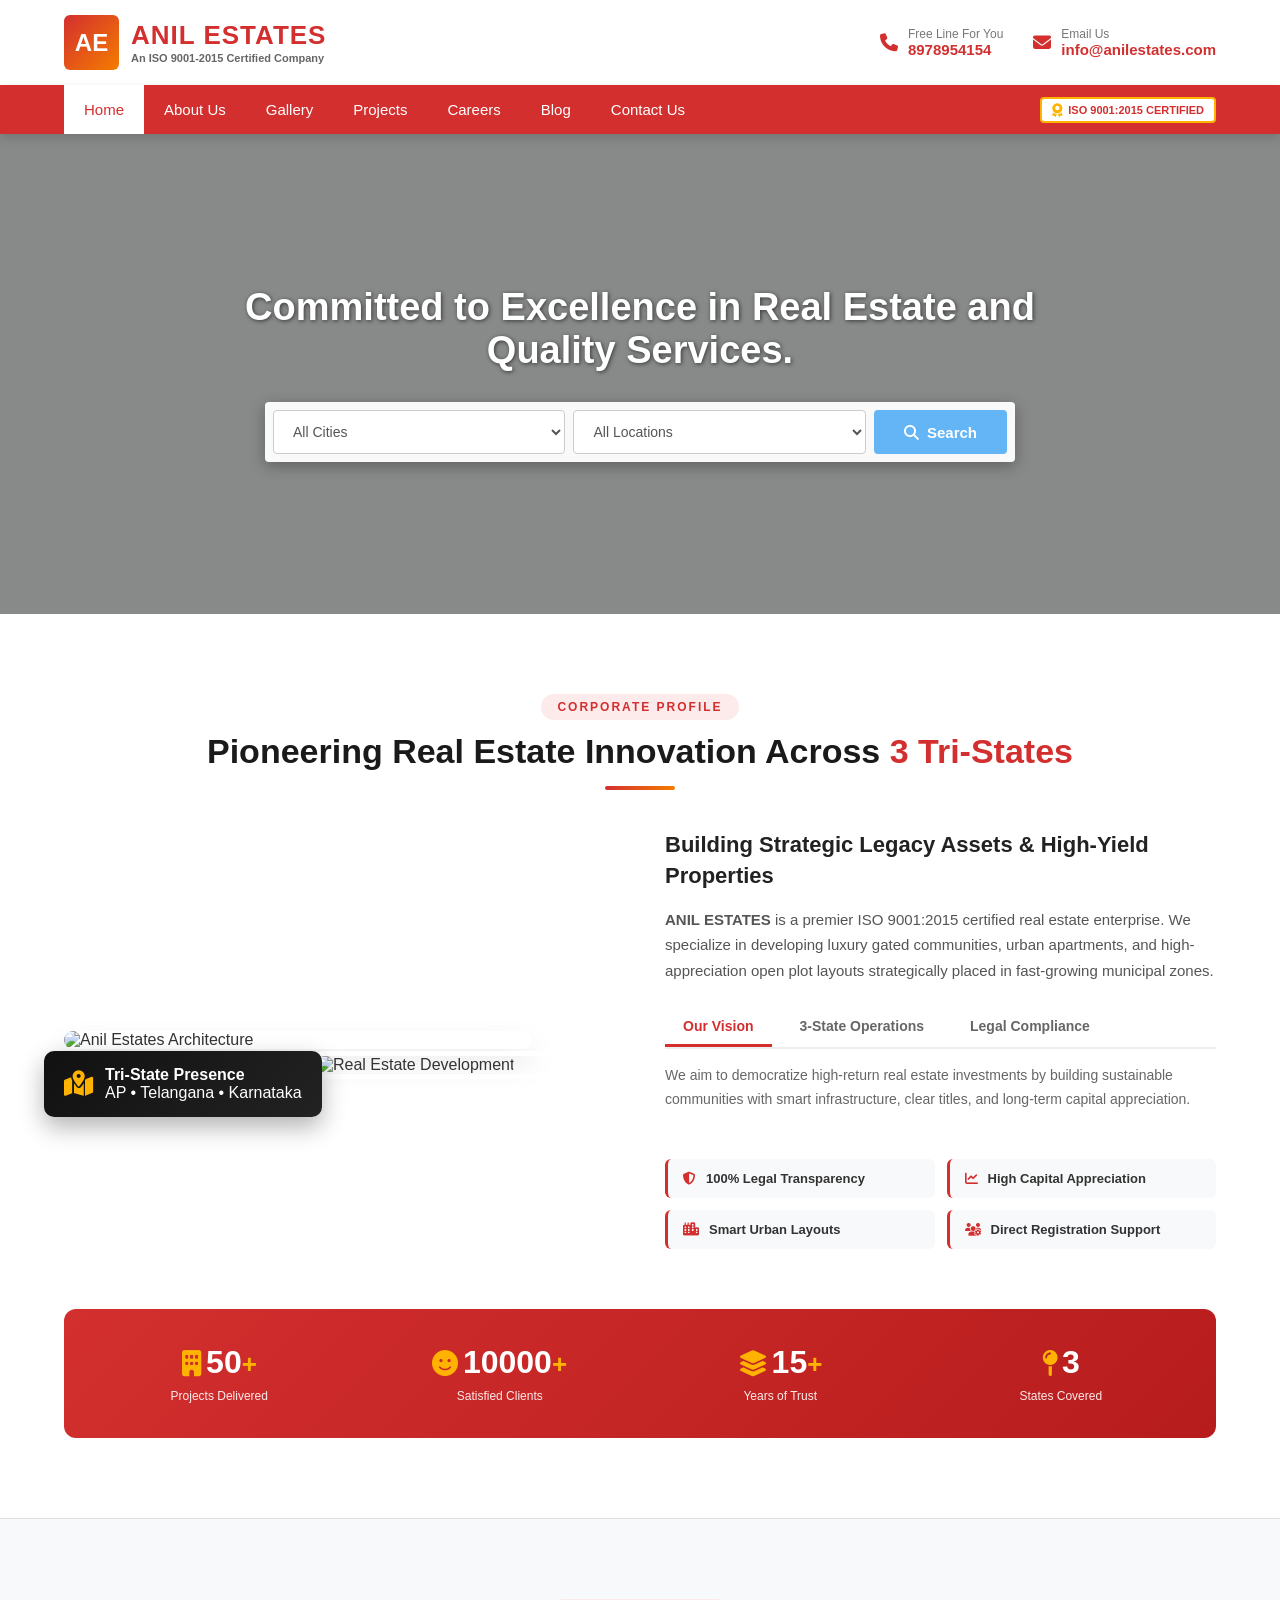
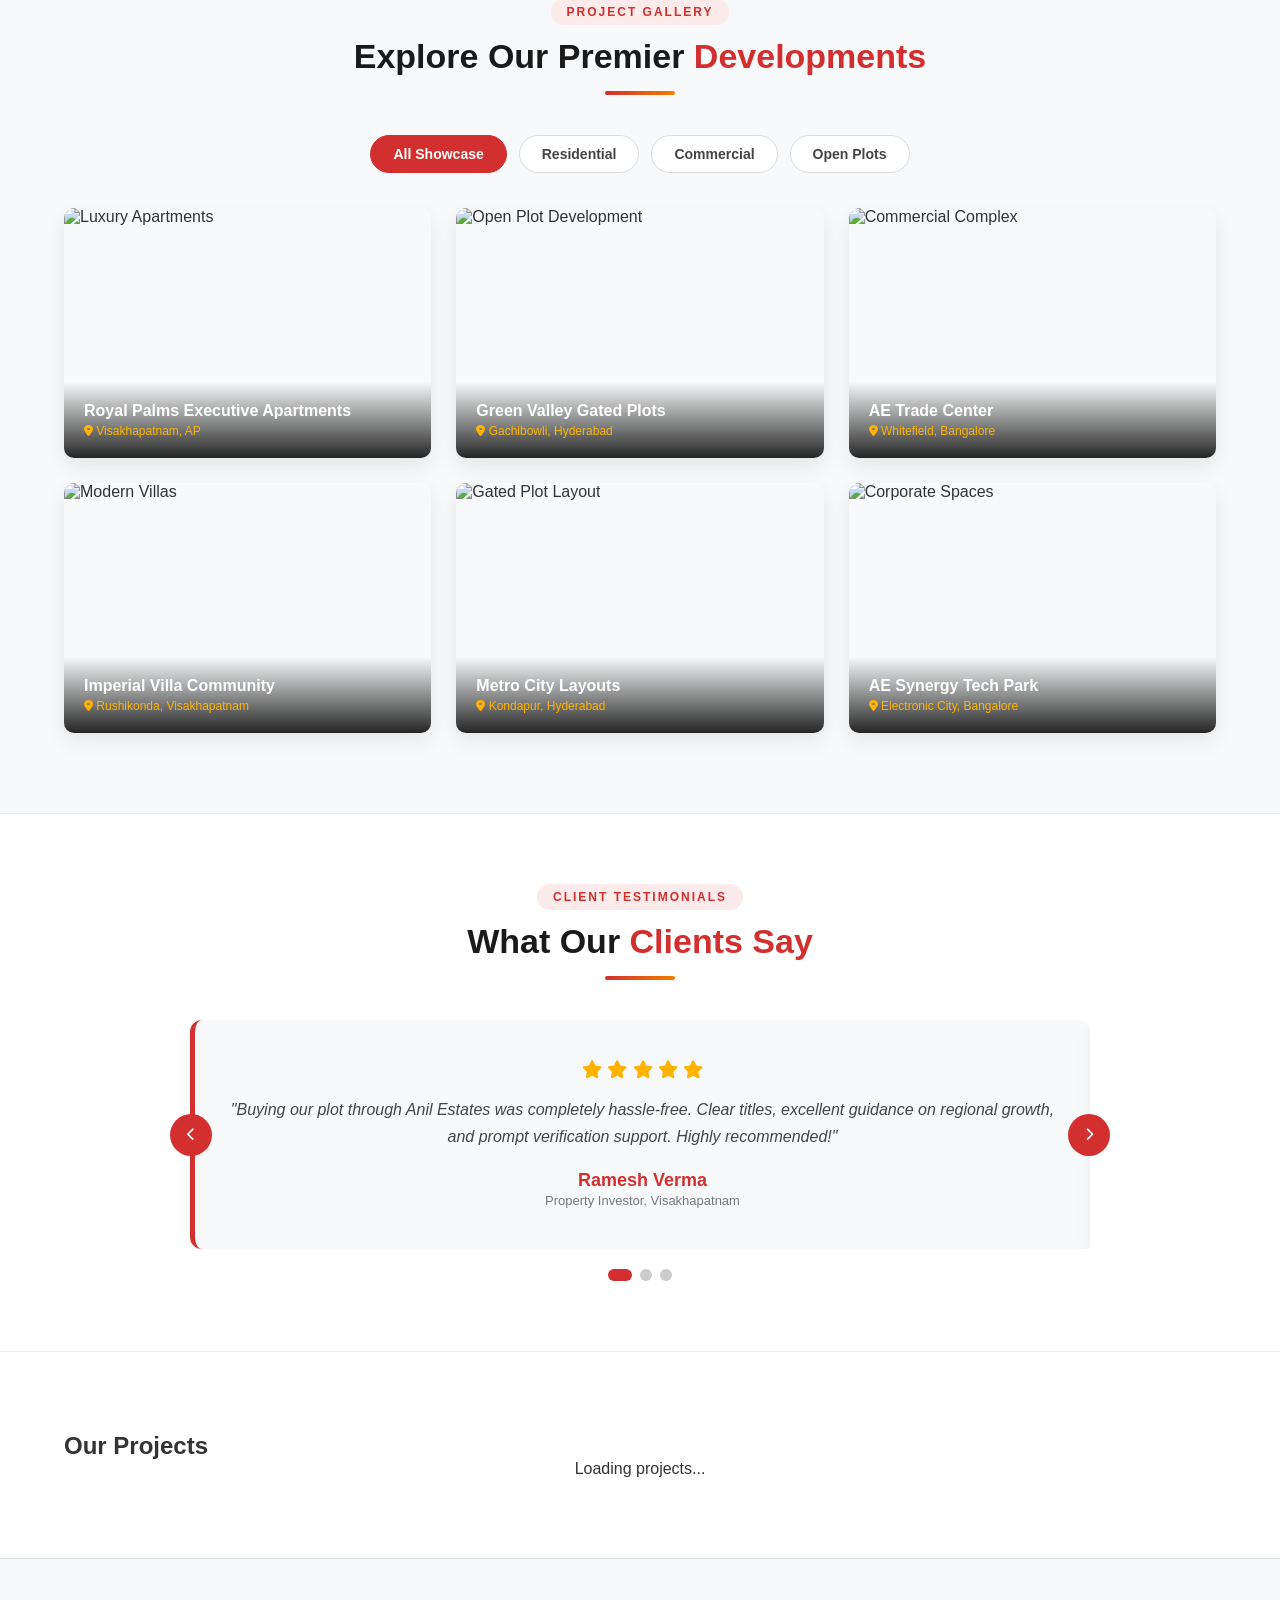
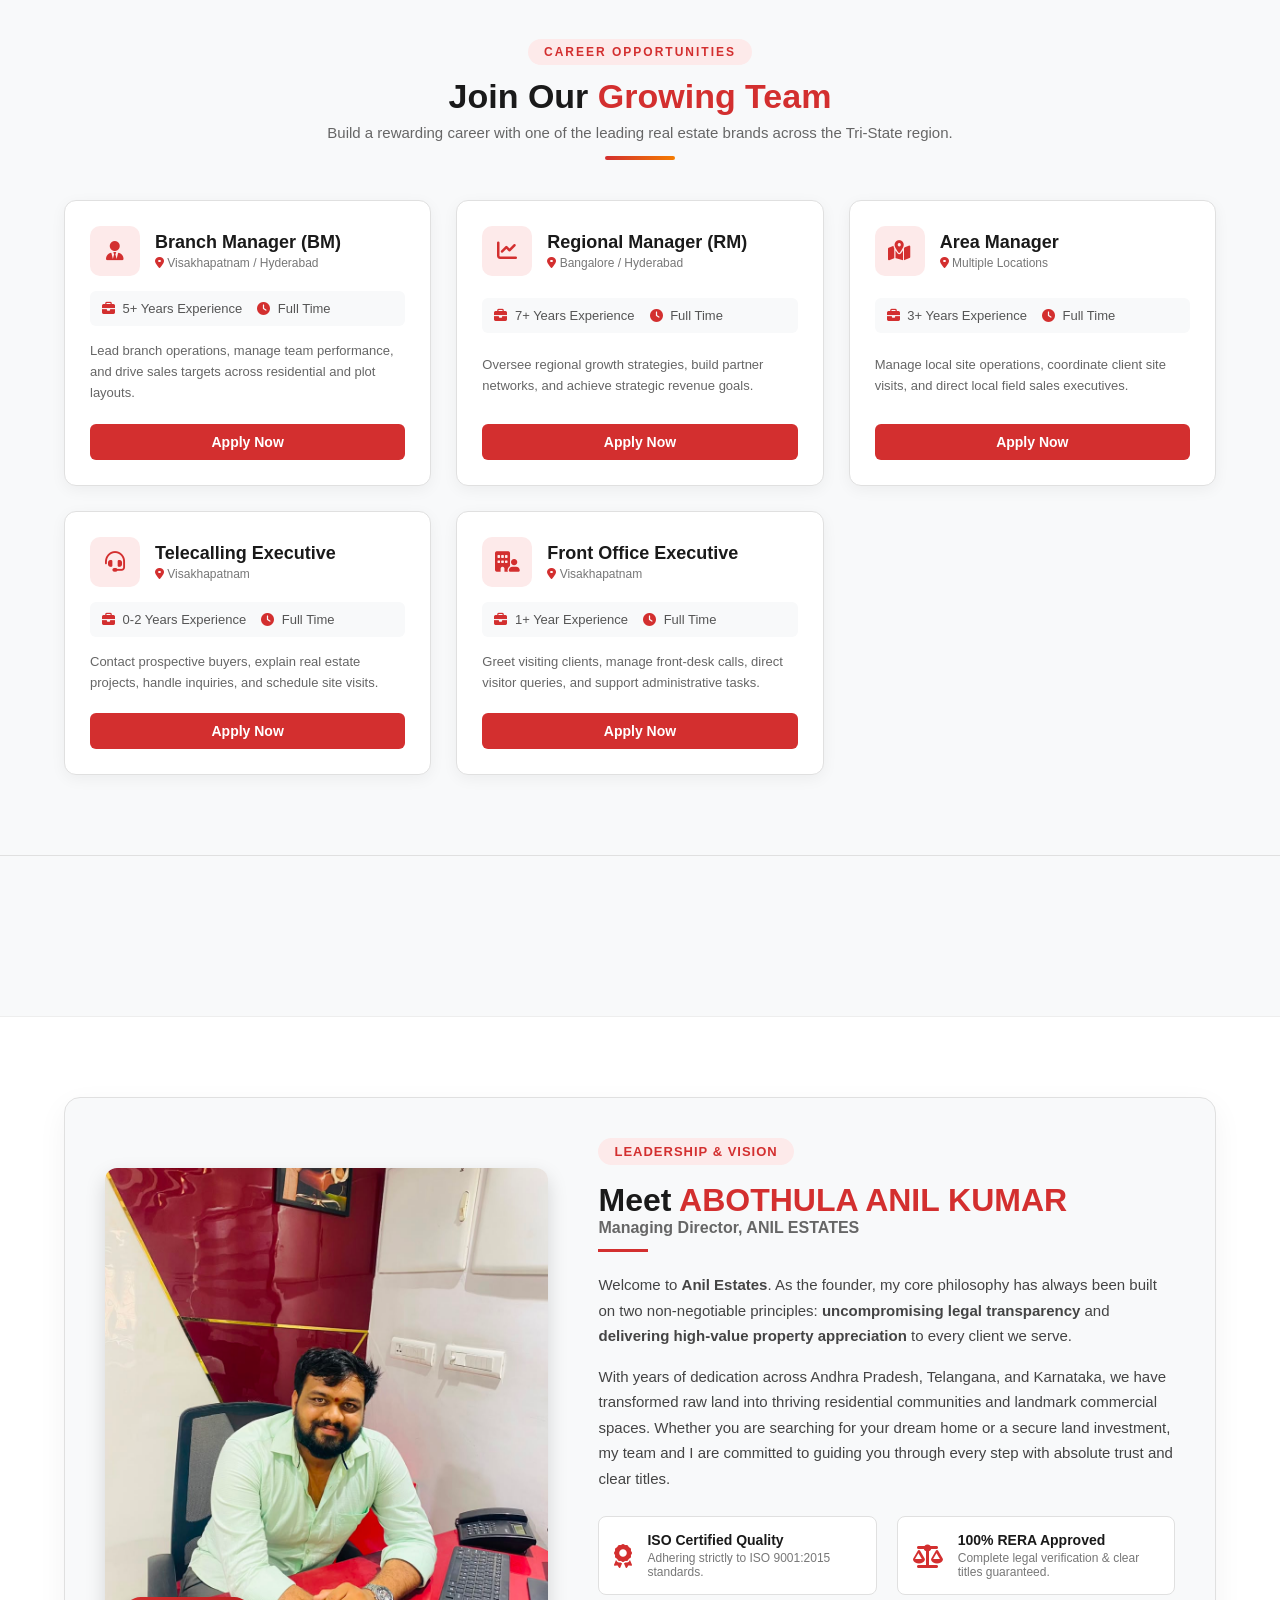
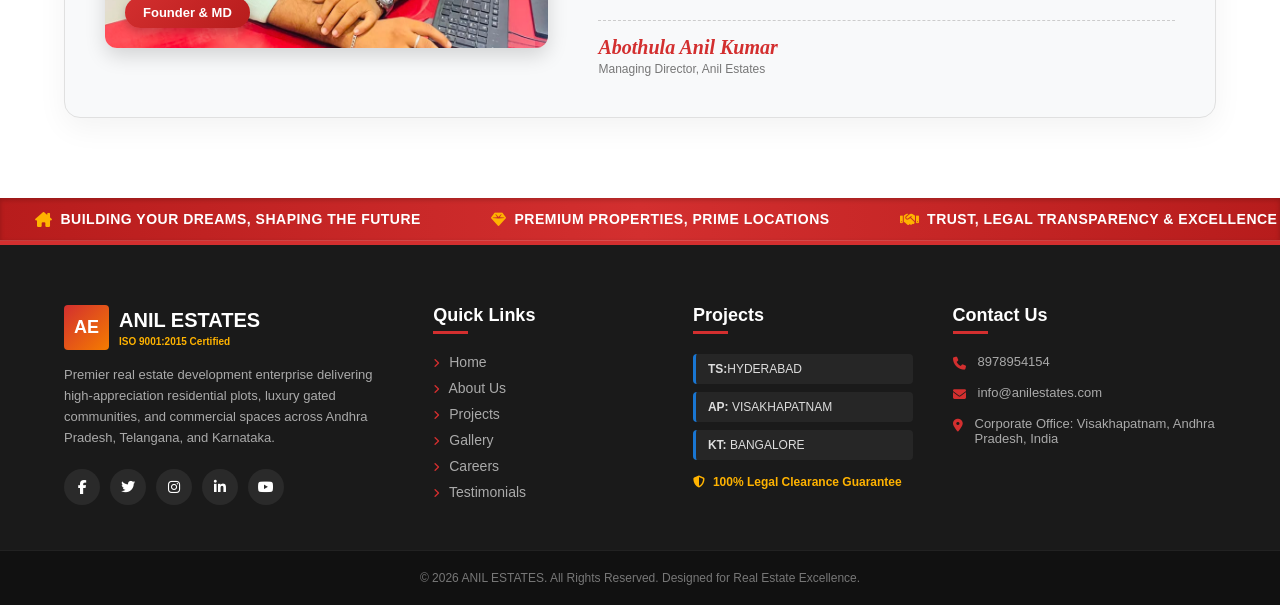
==== index.html @ 97c04266 "Update index.html" ====
<!DOCTYPE html>
<html lang="en">
<head>
    <meta charset="UTF-8">
    <meta name="viewport" content="width=device-width, initial-scale=1.0">
    <title>ANIL ESTATES - Real Estate Solutions</title>

    <!-- Font Awesome Icons -->
    <link rel="stylesheet" href="https://cdnjs.cloudflare.com/ajax/libs/font-awesome/6.4.0/css/all.min.css">
    <link rel="stylesheet" href="style.css">
</head>
<body>

    <!-- TOP HEADER -->
    <header class="top-header">
        <div class="logo-container">
            <div class="logo-icon">AE</div>
            <div class="logo-text">
                <h1>ANIL ESTATES</h1>
                <p>An ISO 9001-2015 Certified Company</p>
            </div>
        </div>

        <div class="header-info">
            <div class="info-item">
                <i class="fa-solid fa-phone"></i>
                <div class="info-text">
                    <span>Free Line For You</span>
                    <strong>8978954154</strong>
                </div>
            </div>

            <div class="info-item">
                <i class="fa-solid fa-envelope"></i>
                <div class="info-text">
                    <span>Email Us</span>
                    <strong>info@anilestates.com</strong>
                </div>
            </div>

            
        </div>
    </header>

    <!-- NAVIGATION BAR WITH SECTION TAGS -->
    <nav class="navbar">
        <ul class="nav-links">
            <li class="active"><a href="#home">Home</a></li>
            <li><a href="#about">About Us</a></li>
            <li><a href="#gallery">Gallery</a></li>
            <li><a href="#projects">Projects</a></li>
            <li><a href="#careers">Careers</a></li>
            <li><a href="#blog">Blog</a></li>
            <li><a href="#contact">Contact Us</a></li>
        </ul>

        <div class="iso-badge">
            <i class="fa-solid fa-award"></i>
            <span>ISO 9001:2015 CERTIFIED</span>
        </div>
    </nav>

    <!-- HERO SECTION -->
    <section class="hero-section" id="home">
        <h2 class="hero-title">Committed to Excellence in Real Estate and Quality Services.</h2>

        <form class="search-container" id="searchForm">
            <select class="search-select" id="citySelect">
                <option value="">All Cities</option>
                <option value="Visakhapatnam">Visakhapatnam</option>
                <option value="Hyderabad">Hyderabad</option>
                <option value="Bangalore">Bangalore</option>
            </select>

            <select class="search-select" id="locationSelect">
                <option value="">All Locations</option>
            </select>

            <button type="submit" class="search-btn">
                <i class="fa-solid fa-magnifying-glass"></i> Search
            </button>
        </form>
    </section>

    <!-- ABOUT US SECTION -->
    <section class="about-section" id="about">
        <div class="about-wrapper">
            
            <div class="about-header">
                <span class="badge-title">CORPORATE PROFILE</span>
                <h2>Pioneering Real Estate Innovation Across <span>3 Tri-States</span></h2>
                <div class="header-line"></div>
            </div>

            <div class="about-grid">
                <div class="about-visuals">
                    <div class="image-box main-img">
                        <img src="https://images.unsplash.com/photo-1560518883-ce09059eeffa?q=80&w=800" alt="Anil Estates Architecture">
                    </div>
                    <div class="secondary-img">
                        <img src="https://images.unsplash.com/photo-1582407947304-fd86f028f716?q=80&w=600" alt="Real Estate Development">
                    </div>
                    <div class="states-floating-card">
                        <i class="fa-solid fa-map-location-dot"></i>
                        <div>
                            <h4>Tri-State Presence</h4>
                            <p>AP • Telangana • Karnataka</p>
                        </div>
                    </div>
                </div>

                <div class="about-info">
                    <h3>Building Strategic Legacy Assets & High-Yield Properties</h3>
                    <p class="lead-text">
                        <strong>ANIL ESTATES</strong> is a premier ISO 9001:2015 certified real estate enterprise. We specialize in developing luxury gated communities, urban apartments, and high-appreciation open plot layouts strategically placed in fast-growing municipal zones.
                    </p>

                    <div class="tab-buttons">
                        <button class="tab-btn active" data-tab="mission">Our Vision</button>
                        <button class="tab-btn" data-tab="presence">3-State Operations</button>
                        <button class="tab-btn" data-tab="guarantee">Legal Compliance</button>
                    </div>

                    <div class="tab-content active" id="mission">
                        <p>We aim to democratize high-return real estate investments by building sustainable communities with smart infrastructure, clear titles, and long-term capital appreciation.</p>
                    </div>

                    <div class="tab-content" id="presence">
                        <p>Our footprint spans prime economic corridors across <strong>Andhra Pradesh</strong> (Visakhapatnam), <strong>Telangana</strong> (Hyderabad), and <strong>Karnataka</strong> (Bangalore), giving investors access to prime regional growth centers.</p>
                    </div>

                    <div class="tab-content" id="guarantee">
                        <p>Every layout and venture is fully backed by corresponding state authorities (AP RERA, TS RERA, and KT RERA), ensuring 100% legal clearance, bank loan approvals, and seamless property handovers.</p>
                    </div>

                    <div class="highlights-grid">
                        <div class="highlight-item"><i class="fa-solid fa-shield-halved"></i> 100% Legal Transparency</div>
                        <div class="highlight-item"><i class="fa-solid fa-chart-line"></i> High Capital Appreciation</div>
                        <div class="highlight-item"><i class="fa-solid fa-city"></i> Smart Urban Layouts</div>
                        <div class="highlight-item"><i class="fa-solid fa-users-gear"></i> Direct Registration Support</div>
                    </div>
                </div>
            </div>

            <!-- Stats Counter Bar -->
            <div class="stats-bar">
                <div class="stat-box">
                    <i class="fa-solid fa-building"></i>
                    <h3 class="counter" data-target="50">0</h3><span>+</span>
                    <p>Projects Delivered</p>
                </div>
                <div class="stat-box">
                    <i class="fa-solid fa-face-smile"></i>
                    <h3 class="counter" data-target="10000">0</h3><span>+</span>
                    <p>Satisfied Clients</p>
                </div>
                <div class="stat-box">
                    <i class="fa-solid fa-layer-group"></i>
                    <h3 class="counter" data-target="15">0</h3><span>+</span>
                    <p>Years of Trust</p>
                </div>
                <div class="stat-box">
                    <i class="fa-solid fa-map-pin"></i>
                    <h3>3</h3>
                    <p>States Covered</p>
                </div>
            </div>

        </div>
    </section>

    <!-- GALLERY SECTION -->
    <section class="gallery-section" id="gallery">
        <div class="gallery-container">
            
            <div class="about-header">
                <span class="badge-title">PROJECT GALLERY</span>
                <h2>Explore Our Premier <span>Developments</span></h2>
                <div class="header-line"></div>
            </div>

            <!-- Category Filter Buttons -->
            <div class="gallery-filters">
                <button class="filter-btn active" data-filter="all">All Showcase</button>
                <button class="filter-btn" data-filter="residential">Residential</button>
                <button class="filter-btn" data-filter="commercial">Commercial</button>
                <button class="filter-btn" data-filter="plots">Open Plots</button>
            </div>

            <!-- Gallery Grid -->
            <div class="gallery-grid">
                
                <div class="gallery-item residential">
                    <img src="https://images.unsplash.com/photo-1545324418-cc1a3fa10c00?q=80&w=600" alt="Luxury Apartments">
                    <div class="gallery-overlay">
                        <h4>Royal Palms Executive Apartments</h4>
                        <p><i class="fa-solid fa-location-dot"></i> Visakhapatnam, AP</p>
                    </div>
                </div>

                <div class="gallery-item plots">
                    <img src="https://images.unsplash.com/photo-1500382017468-9049fed747ef?q=80&w=600" alt="Open Plot Development">
                    <div class="gallery-overlay">
                        <h4>Green Valley Gated Plots</h4>
                        <p><i class="fa-solid fa-location-dot"></i> Gachibowli, Hyderabad</p>
                    </div>
                </div>

                <div class="gallery-item commercial">
                    <img src="https://images.unsplash.com/photo-1486406146926-c627a92ad1ab?q=80&w=600" alt="Commercial Complex">
                    <div class="gallery-overlay">
                        <h4>AE Trade Center</h4>
                        <p><i class="fa-solid fa-location-dot"></i> Whitefield, Bangalore</p>
                    </div>
                </div>

                <div class="gallery-item residential">
                    <img src="https://images.unsplash.com/photo-1600585154340-be6161a56a0c?q=80&w=600" alt="Modern Villas">
                    <div class="gallery-overlay">
                        <h4>Imperial Villa Community</h4>
                        <p><i class="fa-solid fa-location-dot"></i> Rushikonda, Visakhapatnam</p>
                    </div>
                </div>

                <div class="gallery-item plots">
                    <img src="https://images.unsplash.com/photo-1628624747186-a941c476b7ef?q=80&w=600" alt="Gated Plot Layout">
                    <div class="gallery-overlay">
                        <h4>Metro City Layouts</h4>
                        <p><i class="fa-solid fa-location-dot"></i> Kondapur, Hyderabad</p>
                    </div>
                </div>

                <div class="gallery-item commercial">
                    <img src="https://images.unsplash.com/photo-1497366216548-37526070297c?q=80&w=600" alt="Corporate Spaces">
                    <div class="gallery-overlay">
                        <h4>AE Synergy Tech Park</h4>
                        <p><i class="fa-solid fa-location-dot"></i> Electronic City, Bangalore</p>
                    </div>
                </div>

            </div>
        </div>
    </section>
    <!-- CUSTOMER REVIEWS SLIDER SECTION -->
<section class="reviews-section" id="reviews">
    <div class="reviews-container">
        
        <div class="about-header">
            <span class="badge-title">CLIENT TESTIMONIALS</span>
            <h2>What Our <span>Clients Say</span></h2>
            <div class="header-line"></div>
        </div>

        <div class="reviews-carousel">
            <button class="carousel-btn prev-btn" id="prevBtn">
                <i class="fa-solid fa-chevron-left"></i>
            </button>

            <div class="reviews-track-container">
                <ul class="reviews-track">
                    
                    <!-- Review 1 -->
                    <li class="review-card active">
                        <div class="stars">
                            <i class="fa-solid fa-star"></i>
                            <i class="fa-solid fa-star"></i>
                            <i class="fa-solid fa-star"></i>
                            <i class="fa-solid fa-star"></i>
                            <i class="fa-solid fa-star"></i>
                        </div>
                        <p class="review-text">"Buying our plot through Anil Estates was completely hassle-free. Clear titles, excellent guidance on regional growth, and prompt verification support. Highly recommended!"</p>
                        <div class="client-info">
                            <h4>Ramesh Verma</h4>
                            <span>Property Investor, Visakhapatnam</span>
                        </div>
                    </li>

                    <!-- Review 2 -->
                    <li class="review-card">
                        <div class="stars">
                            <i class="fa-solid fa-star"></i>
                            <i class="fa-solid fa-star"></i>
                            <i class="fa-solid fa-star"></i>
                            <i class="fa-solid fa-star"></i>
                            <i class="fa-solid fa-star"></i>
                        </div>
                        <p class="review-text">"Top-class service and complete legal transparency. They helped us navigate all RERA documentation smoothly without any hidden terms."</p>
                        <div class="client-info">
                            <h4>Priya Reddy</h4>
                            <span>Homeowner, Hyderabad</span>
                        </div>
                    </li>

                    <!-- Review 3 -->
                    <li class="review-card">
                        <div class="stars">
                            <i class="fa-solid fa-star"></i>
                            <i class="fa-solid fa-star"></i>
                            <i class="fa-solid fa-star"></i>
                            <i class="fa-solid fa-star"></i>
                            <i class="fa-solid fa-star-half-stroke"></i>
                        </div>
                        <p class="review-text">"Very professional real estate team in Bangalore. Outstanding communication and end-to-end assistance throughout the registration process."</p>
                        <div class="client-info">
                            <h4>Suresh Kumar</h4>
                            <span>Commercial Buyer, Bangalore</span>
                        </div>
                    </li>

                </ul>
            </div>

            <button class="carousel-btn next-btn" id="nextBtn">
                <i class="fa-solid fa-chevron-right"></i>
            </button>
        </div>

        <!-- Carousel Dots -->
        <div class="carousel-dots">
            <span class="dot active" data-index="0"></span>
            <span class="dot" data-index="1"></span>
            <span class="dot" data-index="2"></span>
        </div>

    </div>
</section>
<!-- PROJECTS SECTION -->
<section id="projects" class="projects-section">
  <div class="section-title">
    <h2>Our Projects</h2>
  </div>

  <!-- Container where properties load from Google Sheet -->
  <div id="projects-container" class="projects-container">
    <p style="text-align: center; width: 100%;">Loading projects...</p>
  </div>
</section>
<!-- CAREERS SECTION -->
<section class="careers-section" id="careers">
    <div class="careers-container">
        
        <div class="about-header">
            <span class="badge-title">CAREER OPPORTUNITIES</span>
            <h2>Join Our <span>Growing Team</span></h2>
            <p class="section-subtitle">Build a rewarding career with one of the leading real estate brands across the Tri-State region.</p>
            <div class="header-line"></div>
        </div>

        <!-- Job Vacancies Grid -->
        <div class="careers-grid">

            <!-- 1. Branch Manager (BM) -->
            <div class="job-card">
                <div class="job-header">
                    <div class="job-icon"><i class="fa-solid fa-user-tie"></i></div>
                    <div>
                        <h3 class="job-title">Branch Manager (BM)</h3>
                        <span class="job-location"><i class="fa-solid fa-location-dot"></i> Visakhapatnam / Hyderabad</span>
                    </div>
                </div>
                <div class="job-details">
                    <p><i class="fa-solid fa-briefcase"></i> 5+ Years Experience</p>
                    <p><i class="fa-solid fa-clock"></i> Full Time</p>
                </div>
                <p class="job-desc">Lead branch operations, manage team performance, and drive sales targets across residential and plot layouts.</p>
                <button class="apply-btn" onclick="openApplyModal('Branch Manager (BM)')">Apply Now</button>
            </div>

            <!-- 2. Regional Manager (RM) -->
            <div class="job-card">
                <div class="job-header">
                    <div class="job-icon"><i class="fa-solid fa-chart-line"></i></div>
                    <div>
                        <h3 class="job-title">Regional Manager (RM)</h3>
                        <span class="job-location"><i class="fa-solid fa-location-dot"></i> Bangalore / Hyderabad</span>
                    </div>
                </div>
                <div class="job-details">
                    <p><i class="fa-solid fa-briefcase"></i> 7+ Years Experience</p>
                    <p><i class="fa-solid fa-clock"></i> Full Time</p>
                </div>
                <p class="job-desc">Oversee regional growth strategies, build partner networks, and achieve strategic revenue goals.</p>
                <button class="apply-btn" onclick="openApplyModal('Regional Manager (RM)')">Apply Now</button>
            </div>

            <!-- 3. Area Manager -->
            <div class="job-card">
                <div class="job-header">
                    <div class="job-icon"><i class="fa-solid fa-map-location-dot"></i></div>
                    <div>
                        <h3 class="job-title">Area Manager</h3>
                        <span class="job-location"><i class="fa-solid fa-location-dot"></i> Multiple Locations</span>
                    </div>
                </div>
                <div class="job-details">
                    <p><i class="fa-solid fa-briefcase"></i> 3+ Years Experience</p>
                    <p><i class="fa-solid fa-clock"></i> Full Time</p>
                </div>
                <p class="job-desc">Manage local site operations, coordinate client site visits, and direct local field sales executives.</p>
                <button class="apply-btn" onclick="openApplyModal('Area Manager')">Apply Now</button>
            </div>

            <!-- 4. Telecalling Executive -->
            <div class="job-card">
                <div class="job-header">
                    <div class="job-icon"><i class="fa-solid fa-headset"></i></div>
                    <div>
                        <h3 class="job-title">Telecalling Executive</h3>
                        <span class="job-location"><i class="fa-solid fa-location-dot"></i> Visakhapatnam</span>
                    </div>
                </div>
                <div class="job-details">
                    <p><i class="fa-solid fa-briefcase"></i> 0-2 Years Experience</p>
                    <p><i class="fa-solid fa-clock"></i> Full Time</p>
                </div>
                <p class="job-desc">Contact prospective buyers, explain real estate projects, handle inquiries, and schedule site visits.</p>
                <button class="apply-btn" onclick="openApplyModal('Telecalling Executive')">Apply Now</button>
            </div>

            <!-- 5. Front Office Executive -->
            <div class="job-card">
                <div class="job-header">
                    <div class="job-icon"><i class="fa-solid fa-building-user"></i></div>
                    <div>
                        <h3 class="job-title">Front Office Executive</h3>
                        <span class="job-location"><i class="fa-solid fa-location-dot"></i> Visakhapatnam</span>
                    </div>
                </div>
                <div class="job-details">
                    <p><i class="fa-solid fa-briefcase"></i> 1+ Year Experience</p>
                    <p><i class="fa-solid fa-clock"></i> Full Time</p>
                </div>
                <p class="job-desc">Greet visiting clients, manage front-desk calls, direct visitor queries, and support administrative tasks.</p>
                <button class="apply-btn" onclick="openApplyModal('Front Office Executive')">Apply Now</button>
            </div>

        </div>
    </div>
</section>
<!-- CAREERS SECTION -->
<section class="careers-section" id="careers">
  <!-- ... existing careers content ... -->
</section>

<!-- APPLICATION MODAL FORM -->
<div class="modal-overlay" id="applyModal">
    <div class="modal-card career-modal">
        <button class="close-modal-btn" onclick="closeApplyModal()">&times;</button>
        <h3>Job Application</h3>
        <p class="apply-role-text">Applying for: <strong id="selectedRoleName" class="role-highlight">---</strong></p>

        <form class="application-form" id="careerForm">
            <div class="form-group">
                <input type="text" placeholder="Full Name *" required>
            </div>
            <div class="form-group">
                <input type="email" placeholder="Email Address *" required>
            </div>
            <div class="form-group">
                <input type="tel" placeholder="Phone Number *" required>
            </div>
            <div class="form-group">
                <input type="text" placeholder="Years of Experience *" required>
            </div>
            <div class="form-group">
                <label class="file-label">Resume / CV Link or Note:</label>
                <input type="text" placeholder="Link to Resume or brief message">
            </div>
            <button type="submit" class="submit-app-btn">Submit Application</button>
        </form>
    </div>
</div>
<!-- FOUNDER BLOG / ABOUT ME SECTION -->
<section class="founder-blog-section" id="founder-blog">
    <div class="founder-container">
        
        <div class="founder-card">
            <div class="founder-image-wrapper">
                <img src="anil-kumar.jpeg" alt="ABOTHULA ANIL KUMAR - Founder & Managing Director">
                <div class="founder-badge">
                    <span>Founder & MD</span>
                </div>
            </div>

            <div class="founder-content">
                <span class="badge-title">LEADERSHIP & VISION</span>
                <h2>Meet <span>ABOTHULA ANIL KUMAR</span></h2>
                <h4 class="founder-subtitle">Managing Director, ANIL ESTATES</h4>
                <div class="header-line-left"></div>

                <p class="founder-text">
                    Welcome to <strong>Anil Estates</strong>. As the founder, my core philosophy has always been built on two non-negotiable principles: <strong>uncompromising legal transparency</strong> and <strong>delivering high-value property appreciation</strong> to every client we serve.
                </p>

                <p class="founder-text">
                    With years of dedication across Andhra Pradesh, Telangana, and Karnataka, we have transformed raw land into thriving residential communities and landmark commercial spaces. Whether you are searching for your dream home or a secure land investment, my team and I are committed to guiding you through every step with absolute trust and clear titles.
                </p>

                <!-- Core Leadership Highlights -->
                <div class="founder-highlights">
                    <div class="highlight-box">
                        <i class="fa-solid fa-award"></i>
                        <div>
                            <h5>ISO Certified Quality</h5>
                            <p>Adhering strictly to ISO 9001:2015 standards.</p>
                        </div>
                    </div>
                    <div class="highlight-box">
                        <i class="fa-solid fa-scale-balanced"></i>
                        <div>
                            <h5>100% RERA Approved</h5>
                            <p>Complete legal verification & clear titles guaranteed.</p>
                        </div>
                    </div>
                </div>

                <div class="signature-block">
                    <div class="signature-text">
                        <h3>Abothula Anil Kumar</h3>
                        <span>Managing Director, Anil Estates</span>
                    </div>
                </div>
            </div>
        </div>

    </div>
</section>
    <script src="script.js"></script>
<!-- FOOTER SECTION -->
 <!-- FOOTER SLOGAN SCROLLER -->
<div class="footer-slogan-ticker">
    <div class="ticker-track">
        <!-- Sequence 1 -->
        <div class="ticker-item"><i class="fa-solid fa-house-chimney"></i> Building Your Dreams, Shaping the Future</div>
        <div class="ticker-item"><i class="fa-solid fa-gem"></i> Premium Properties, Prime Locations</div>
        <div class="ticker-item"><i class="fa-solid fa-handshake"></i> Trust, Legal Transparency & Excellence</div>
        <div class="ticker-item"><i class="fa-solid fa-key"></i> Unlocking High Appreciation Investments</div>
        <div class="ticker-item"><i class="fa-solid fa-city"></i> ISO 9001:2015 Certified Real Estate Excellence</div>

        <!-- Sequence 2 (Duplicate for Seamless Endless Loop) -->
        <div class="ticker-item"><i class="fa-solid fa-house-chimney"></i> Building Your Dreams, Shaping the Future</div>
        <div class="ticker-item"><i class="fa-solid fa-gem"></i> Premium Properties, Prime Locations</div>
        <div class="ticker-item"><i class="fa-solid fa-handshake"></i> Trust, Legal Transparency & Excellence</div>
        <div class="ticker-item"><i class="fa-solid fa-key"></i> Unlocking High Appreciation Investments</div>
        <div class="ticker-item"><i class="fa-solid fa-city"></i> ISO 9001:2015 Certified Real Estate Excellence</div>
    </div>
</div>
<footer class="main-footer" id="contact">
    <div class="footer-top">
        <div class="footer-container">
            
            <!-- Column 1: Company Profile -->
            <div class="footer-col">
                <div class="footer-logo">
                    <div class="logo-icon">AE</div>
                    <div class="logo-text">
                        <h3>ANIL ESTATES</h3>
                        <p>ISO 9001:2015 Certified</p>
                    </div>
                </div>
                <p class="footer-about">
                    Premier real estate development enterprise delivering high-appreciation residential plots, luxury gated communities, and commercial spaces across Andhra Pradesh, Telangana, and Karnataka.
                </p>
                <div class="footer-socials">
                    <a href="#"><i class="fa-brands fa-facebook-f"></i></a>
                    <a href="#"><i class="fa-brands fa-twitter"></i></a>
                    <a href="#"><i class="fa-brands fa-instagram"></i></a>
                    <a href="#"><i class="fa-brands fa-linkedin-in"></i></a>
                    <a href="#"><i class="fa-brands fa-youtube"></i></a>
                </div>
            </div>

            <!-- Column 2: Quick Links -->
            <div class="footer-col">
                <h4 class="footer-heading">Quick Links</h4>
                <ul class="footer-links">
                    <li><a href="#home"><i class="fa-solid fa-angle-right"></i> Home</a></li>
                    <li><a href="#about"><i class="fa-solid fa-angle-right"></i> About Us</a></li>
                    <li><a href="#projects"><i class="fa-solid fa-angle-right"></i> Projects</a></li>
                    <li><a href="#gallery"><i class="fa-solid fa-angle-right"></i> Gallery</a></li>
                    <li><a href="javascript:void(0)" id="careersLink"><i class="fa-solid fa-angle-right"></i> Careers</a></li>
                    <li><a href="#reviews"><i class="fa-solid fa-angle-right"></i> Testimonials</a></li>
                </ul>
            </div>

            <!-- Column 3: RERA Registrations -->
            <div class="footer-col">
                <h4 class="footer-heading">Projects</h4>
                <ul class="rera-list">
                    <li><strong>TS:</strong>HYDERABAD</li>
                    <li><strong>AP:</strong> VISAKHAPATNAM</li>
                    <li><strong>KT:</strong> BANGALORE</li>
                </ul>
                <div class="iso-footer-badge">
                    <i class="fa-solid fa-shield-halved"></i>
                    <span>100% Legal Clearance Guarantee</span>
                </div>
            </div>

            <!-- Column 4: Contact Details -->
            <div class="footer-col">
                <h4 class="footer-heading">Contact Us</h4>
                <div class="contact-item">
                    <i class="fa-solid fa-phone"></i>
                    <span>8978954154</span>
                </div>
                <div class="contact-item">
                    <i class="fa-solid fa-envelope"></i>
                    <span>info@anilestates.com</span>
                </div>
                <div class="contact-item">
                    <i class="fa-solid fa-location-dot"></i>
                    <span>Corporate Office: Visakhapatnam, Andhra Pradesh, India</span>
                </div>
            </div>

        </div>
    </div>

    <!-- Footer Bottom Bar -->
    <div class="footer-bottom">
        <p>&copy; 2026 ANIL ESTATES. All Rights Reserved. Designed for Real Estate Excellence.</p>
    </div>
</footer>

<!-- CAREERS MODAL POPUP -->
<div class="modal-overlay" id="careersModal">
    <div class="modal-card">
        <button class="close-modal-btn" id="closeCareersModal">&times;</button>
        <div class="modal-icon">
            <i class="fa-solid fa-briefcase"></i>
        </div>
        <h3>Careers at ANIL ESTATES</h3>
        <p class="status-msg">Currently, there are <strong>no job vacancies available</strong>.</p>
        <p class="sub-msg">Thank you for your interest in joining our team! You can send your updated resume to <strong class="highlight-email">careers@anilestates.com</strong> for future opportunities.</p>
        <button class="modal-btn" id="modalOkBtn">Got it</button>
    </div>
</div>
<!-- AUTOMATIC LEAD CAPTURE POPUP -->
<div class="lead-modal-overlay" id="leadModal">
    <div class="lead-modal-card">
        <button class="close-lead-btn" id="closeLeadModal">&times;</button>
        
        <div class="lead-modal-header">
            <div class="lead-icon"><i class="fa-solid fa-house-user"></i></div>
            <h3>Find Your Dream Property</h3>
            <p>Get exclusive details, price lists, and free site visits from <strong>ANIL ESTATES</strong>.</p>
        </div>

        <form class="lead-form" id="leadForm">
            <div class="form-group">
                <i class="fa-solid fa-user"></i>
                <input type="text" id="clientName" placeholder="Full Name *" required>
            </div>

            <div class="form-group">
                <i class="fa-solid fa-phone"></i>
                <input type="tel" id="clientPhone" placeholder="Mobile Number *" pattern="[0-9]{10}" title="Please enter a valid 10-digit mobile number" required>
            </div>

            <div class="form-group">
                <i class="fa-solid fa-location-dot"></i>
                <select id="clientLocation" required>
                    <option value="" disabled selected>Select Preferred Location *</option>
                    <option value="Visakhapatnam">Visakhapatnam</option>
                    <option value="Hyderabad">Hyderabad</option>
                    <option value="Bangalore">Bangalore</option>
                    <option value="Other">Other Region</option>
                </select>
            </div>

            <button type="submit" class="submit-lead-btn">Get Free Callback</button>
        </form>
    </div>
</div>
 <script>
  const API_URL = "https://api.steinhq.com/v1/storages/6a6c606492b1163e972650aa/Sheet1";

  fetch(API_URL)
    .then(response => response.json())
    .then(data => {
      const container = document.getElementById("projects-container");
      if (!container) return;
      container.innerHTML = "";

      if (!data || data.length === 0) {
        container.innerHTML = "<p style='text-align:center;'>No projects available right now.</p>";
        return;
      }

      data.forEach(project => {
        const card = document.createElement("div");
        card.className = "project-card";
        card.innerHTML = `
          <img src="${project.image || 'https://via.placeholder.com/300'}" alt="${project.title || 'Project'}">
          <h3>${project.title || ''}</h3>
          <p><strong>Location:</strong> ${project.location || ''}</p>
          <p><strong>Type:</strong> ${project.bhk || ''}</p>
          <p class="price-tag"><strong>Price:</strong> ${project.price || ''}</p>
        `;
        container.appendChild(card);
      });
    })
    .catch(err => {
      console.error("Error loading project data:", err);
    });
</script>
</body>
</html>
---- style.css ----
/* --- RESET & GLOBAL STYLES --- */
* {
    margin: 0;
    padding: 0;
    box-sizing: border-box;
    font-family: 'Segoe UI', Tahoma, Geneva, Verdana, sans-serif;
}

html {
    scroll-behavior: smooth;
}

body {
    background-color: #f8f9fa;
    color: #333;
}

a {
    text-decoration: none;
    color: inherit;
}

/* --- TOP HEADER --- */
.top-header {
    display: flex;
    justify-content: space-between;
    align-items: center;
    padding: 15px 5%;
    background-color: #ffffff;
}

.logo-container {
    display: flex;
    align-items: center;
    gap: 12px;
}

.logo-icon {
    width: 55px;
    height: 55px;
    background: linear-gradient(135deg, #d32f2f, #f57c00);
    color: white;
    display: flex;
    align-items: center;
    justify-content: center;
    font-size: 24px;
    font-weight: bold;
    border-radius: 6px;
}

.logo-text h1 {
    font-size: 26px;
    font-weight: 800;
    color: #d32f2f;
    letter-spacing: 1px;
    line-height: 1;
}

.logo-text p {
    font-size: 11px;
    color: #666;
    margin-top: 4px;
    font-weight: 600;
}

.header-info {
    display: flex;
    align-items: center;
    gap: 30px;
}

.info-item {
    display: flex;
    align-items: center;
    gap: 10px;
    font-size: 13px;
}

.info-item i {
    color: #d32f2f;
    font-size: 18px;
}

.info-text span {
    display: block;
    color: #777;
    font-size: 12px;
}

.info-text strong {
    color: #d32f2f;
    font-size: 15px;
}

.rera-info {
    border-left: 1px solid #ddd;
    padding-left: 20px;
    font-size: 11px;
    line-height: 1.5;
    color: #444;
}

.rera-badge {
    background-color: #1976d2;
    color: white;
    padding: 1px 4px;
    border-radius: 3px;
    font-size: 10px;
    font-weight: bold;
}

/* --- STICKY NAVIGATION BAR --- */
.navbar {
    position: sticky;
    top: 0;
    z-index: 1000;
    background-color: #d32f2f;
    display: flex;
    justify-content: space-between;
    align-items: center;
    padding: 0 5%;
    box-shadow: 0 4px 10px rgba(0,0,0,0.15);
}

.nav-links {
    display: flex;
    list-style: none;
}

.nav-links li a {
    display: block;
    padding: 16px 20px;
    color: #ffffff;
    font-weight: 500;
    font-size: 15px;
    transition: background-color 0.3s, color 0.3s;
}

.nav-links li.active a,
.nav-links li a:hover {
    background-color: #ffffff;
    color: #d32f2f;
}

.iso-badge {
    background-color: #fff;
    color: #d32f2f;
    padding: 4px 10px;
    border-radius: 4px;
    font-size: 11px;
    font-weight: bold;
    display: flex;
    align-items: center;
    gap: 5px;
    border: 2px solid #ffb300;
}

.iso-badge i {
    color: #ffb300;
    font-size: 14px;
}

/* --- HERO SECTION --- */
.hero-section {
    position: relative;
    height: 480px;
    background: linear-gradient(rgba(0, 0, 0, 0.45), rgba(0, 0, 0, 0.45)), 
                url('https://images.unsplash.com/photo-1486406146926-c627a92ad1ab?q=80&w=1600') center/cover no-repeat;
    display: flex;
    flex-direction: column;
    justify-content: center;
    align-items: center;
    text-align: center;
    color: white;
    padding: 0 20px;
}

.hero-title {
    font-size: 38px;
    font-weight: 600;
    margin-bottom: 30px;
    text-shadow: 1px 1px 4px rgba(0,0,0,0.6);
    max-width: 800px;
}

.search-container {
    display: flex;
    background: rgba(255, 255, 255, 0.95);
    padding: 8px;
    border-radius: 4px;
    box-shadow: 0 4px 15px rgba(0,0,0,0.3);
    gap: 8px;
    width: 100%;
    max-width: 750px;
}

.search-select {
    flex: 1;
    padding: 12px 15px;
    border: 1px solid #ccc;
    border-radius: 4px;
    font-size: 14px;
    outline: none;
    background-color: #fff;
    color: #555;
    cursor: pointer;
}

.search-btn {
    background-color: #64b5f6;
    color: white;
    border: none;
    padding: 12px 30px;
    border-radius: 4px;
    font-size: 15px;
    font-weight: bold;
    cursor: pointer;
    display: flex;
    align-items: center;
    gap: 8px;
    transition: background 0.3s;
}

.search-btn:hover {
    background-color: #42a5f5;
}

/* --- ABOUT SECTION --- */
.about-section {
    padding: 80px 5%;
    background-color: #ffffff;
}

.about-wrapper {
    max-width: 1200px;
    margin: 0 auto;
}

.about-header {
    text-align: center;
    margin-bottom: 40px;
}

.badge-title {
    background-color: #fdeaea;
    color: #d32f2f;
    font-size: 12px;
    font-weight: 700;
    letter-spacing: 2px;
    padding: 6px 16px;
    border-radius: 20px;
    display: inline-block;
    margin-bottom: 12px;
}

.about-header h2 {
    font-size: 34px;
    color: #1a1a1a;
    font-weight: 700;
}

.about-header h2 span {
    color: #d32f2f;
}

.header-line {
    width: 70px;
    height: 4px;
    background: linear-gradient(to right, #d32f2f, #f57c00);
    margin: 15px auto 0;
    border-radius: 2px;
}

.about-grid {
    display: grid;
    grid-template-columns: 1fr 1fr;
    gap: 50px;
    align-items: center;
}

.about-visuals {
    position: relative;
}

.image-box img {
    border-radius: 12px;
    width: 100%;
    box-shadow: 0 15px 30px rgba(0,0,0,0.1);
    display: block;
}

.main-img {
    width: 85%;
}

.secondary-img {
    position: absolute;
    bottom: -30px;
    right: 0;
    width: 55%;
    border: 5px solid #ffffff;
    border-radius: 12px;
}

.secondary-img img {
    border-radius: 8px;
}

.states-floating-card {
    position: absolute;
    top: 20px;
    left: -20px;
    background: linear-gradient(135deg, #111, #222);
    color: white;
    padding: 15px 20px;
    border-radius: 10px;
    display: flex;
    align-items: center;
    gap: 12px;
    box-shadow: 0 10px 25px rgba(0,0,0,0.3);
}

.states-floating-card i {
    font-size: 26px;
    color: #ffb300;
}

.about-info h3 {
    font-size: 22px;
    color: #222;
    margin-bottom: 15px;
    line-height: 1.4;
}

.lead-text {
    font-size: 15px;
    color: #555;
    line-height: 1.7;
    margin-bottom: 25px;
}

.tab-buttons {
    display: flex;
    gap: 10px;
    border-bottom: 2px solid #eee;
    margin-bottom: 15px;
}

.tab-btn {
    padding: 10px 18px;
    border: none;
    background: none;
    font-size: 14px;
    font-weight: 600;
    color: #666;
    cursor: pointer;
    border-bottom: 3px solid transparent;
    transition: all 0.3s;
}

.tab-btn.active,
.tab-btn:hover {
    color: #d32f2f;
    border-bottom: 3px solid #d32f2f;
}

.tab-content {
    display: none;
    font-size: 14px;
    color: #666;
    line-height: 1.7;
    min-height: 70px;
}

.tab-content.active {
    display: block;
}

.highlights-grid {
    display: grid;
    grid-template-columns: 1fr 1fr;
    gap: 12px;
    margin-top: 25px;
}

.highlight-item {
    display: flex;
    align-items: center;
    gap: 10px;
    background-color: #f8f9fa;
    padding: 12px 15px;
    border-radius: 6px;
    font-size: 13px;
    font-weight: 600;
    color: #333;
    border-left: 3px solid #d32f2f;
}

.highlight-item i {
    color: #d32f2f;
}

.stats-bar {
    display: grid;
    grid-template-columns: repeat(4, 1fr);
    gap: 20px;
    background: linear-gradient(135deg, #d32f2f, #b71c1c);
    color: white;
    padding: 35px 25px;
    border-radius: 12px;
    margin-top: 60px;
    text-align: center;
}

.stat-box i {
    font-size: 26px;
    color: #ffb300;
    margin-bottom: 8px;
}

.stat-box h3 {
    display: inline-block;
    font-size: 32px;
    font-weight: 800;
}

.stat-box span {
    font-size: 26px;
    font-weight: 800;
    color: #ffb300;
}

.stat-box p {
    font-size: 12px;
    color: #fdeaea;
    margin-top: 4px;
}

/* --- GALLERY SECTION --- */
.gallery-section {
    padding: 80px 5%;
    background-color: #f8f9fa;
    border-top: 1px solid #e0e0e0;
}

.gallery-container {
    max-width: 1200px;
    margin: 0 auto;
}

.gallery-filters {
    display: flex;
    justify-content: center;
    gap: 12px;
    margin-bottom: 35px;
    flex-wrap: wrap;
}

.filter-btn {
    padding: 10px 22px;
    border: 1px solid #ddd;
    background-color: white;
    color: #444;
    border-radius: 20px;
    font-size: 14px;
    font-weight: 600;
    cursor: pointer;
    transition: all 0.3s;
}

.filter-btn.active,
.filter-btn:hover {
    background-color: #d32f2f;
    color: white;
    border-color: #d32f2f;
}

.gallery-grid {
    display: grid;
    grid-template-columns: repeat(auto-fill, minmax(320px, 1fr));
    gap: 25px;
}

.gallery-item {
    position: relative;
    border-radius: 10px;
    overflow: hidden;
    box-shadow: 0 8px 20px rgba(0,0,0,0.08);
    height: 250px;
}

.gallery-item img {
    width: 100%;
    height: 100%;
    object-fit: cover;
    transition: transform 0.4s;
}

.gallery-item:hover img {
    transform: scale(1.08);
}

.gallery-overlay {
    position: absolute;
    bottom: 0;
    left: 0;
    right: 0;
    background: linear-gradient(transparent, rgba(0,0,0,0.85));
    padding: 20px;
    color: white;
}

.gallery-overlay h4 {
    font-size: 16px;
    font-weight: 700;
    margin-bottom: 4px;
}

.gallery-overlay p {
    font-size: 12px;
    color: #ffb300;
}

/* Mobile Responsiveness */
@media (max-width: 900px) {
    .top-header { flex-direction: column; gap: 15px; text-align: center; }
    .header-info { flex-wrap: wrap; justify-content: center; }
    .navbar { flex-direction: column; padding: 10px; }
    .nav-links { flex-wrap: wrap; justify-content: center; }
    .search-container { flex-direction: column; }
    .hero-title { font-size: 26px; }

    .about-grid { grid-template-columns: 1fr; gap: 40px; }
    .secondary-img { position: relative; bottom: 0; width: 100%; border: none; margin-top: 15px; }
    .main-img { width: 100%; }
    .states-floating-card { position: relative; top: 0; left: 0; margin-bottom: 15px; }
    .stats-bar { grid-template-columns: 1fr 1fr; gap: 20px; }
    .highlights-grid { grid-template-columns: 1fr; }
}
/* --- REVIEWS SLIDER SECTION --- */
.reviews-section {
    padding: 70px 5%;
    background-color: #ffffff;
    border-top: 1px solid #eee;
}

.reviews-container {
    max-width: 900px;
    margin: 0 auto;
    text-align: center;
}

.reviews-carousel {
    position: relative;
    display: flex;
    align-items: center;
    margin-top: 30px;
}

.reviews-track-container {
    overflow: hidden;
    width: 100%;
}

.reviews-track {
    display: flex;
    transition: transform 0.5s ease-in-out;
    list-style: none;
    padding: 0;
    margin: 0;
}

.review-card {
    min-width: 100%;
    box-sizing: border-box;
    padding: 40px 30px;
    background-color: #f8f9fa;
    border-radius: 12px;
    border-left: 5px solid #d32f2f;
    box-shadow: 0 6px 18px rgba(0,0,0,0.05);
}

.stars {
    color: #ffb300;
    font-size: 18px;
    margin-bottom: 15px;
}

.review-text {
    font-size: 16px;
    font-style: italic;
    color: #444;
    line-height: 1.7;
    margin-bottom: 20px;
}

.client-info h4 {
    font-size: 18px;
    color: #d32f2f;
    font-weight: 700;
}

.client-info span {
    font-size: 13px;
    color: #777;
}

.carousel-btn {
    position: absolute;
    top: 50%;
    transform: translateY(-50%);
    background-color: #d32f2f;
    color: white;
    border: none;
    width: 42px;
    height: 42px;
    border-radius: 50%;
    cursor: pointer;
    z-index: 10;
    transition: background-color 0.3s;
    display: flex;
    align-items: center;
    justify-content: center;
}

.carousel-btn:hover {
    background-color: #b71c1c;
}

.prev-btn {
    left: -20px;
}

.next-btn {
    right: -20px;
}

.carousel-dots {
    display: flex;
    justify-content: center;
    gap: 8px;
    margin-top: 20px;
}

.dot {
    width: 12px;
    height: 12px;
    background-color: #ccc;
    border-radius: 50%;
    cursor: pointer;
    transition: background-color 0.3s;
}

.dot.active {
    background-color: #d32f2f;
    width: 24px;
    border-radius: 6px;
}

@media (max-width: 600px) {
    .prev-btn { left: -10px; }
    .next-btn { right: -10px; }
    .review-card { padding: 25px 15px; }
}
/* --- PROJECTS SECTION --- */
.projects-section {
    padding: 80px 5%;
    background-color: #ffffff;
    border-top: 1px solid #eee;
}

.projects-container {
    max-width: 1200px;
    margin: 0 auto;
}

.project-tabs {
    display: flex;
    justify-content: center;
    gap: 15px;
    margin-bottom: 40px;
}

.project-tab-btn {
    padding: 12px 28px;
    border: 2px solid #d32f2f;
    background-color: white;
    color: #d32f2f;
    border-radius: 30px;
    font-size: 15px;
    font-weight: 700;
    cursor: pointer;
    transition: all 0.3s;
    display: flex;
    align-items: center;
    gap: 8px;
}

.project-tab-btn.active,
.project-tab-btn:hover {
    background-color: #d32f2f;
    color: white;
}

.projects-grid {
    display: grid;
    grid-template-columns: repeat(auto-fill, minmax(340px, 1fr));
    gap: 30px;
}

.project-card {
    background-color: #f8f9fa;
    border-radius: 12px;
    overflow: hidden;
    box-shadow: 0 5px 15px rgba(0,0,0,0.08);
    transition: transform 0.3s, box-shadow 0.3s;
    border: 1px solid #eee;
}

.project-card:hover {
    transform: translateY(-5px);
    box-shadow: 0 12px 25px rgba(0,0,0,0.15);
}

.project-image {
    position: relative;
    height: 220px;
}

.project-image img {
    width: 100%;
    height: 100%;
    object-fit: cover;
}

.status-badge {
    position: absolute;
    top: 15px;
    right: 15px;
    padding: 6px 14px;
    border-radius: 20px;
    font-size: 12px;
    font-weight: 700;
    color: white;
}

.ongoing-badge {
    background-color: #f57c00;
}

.completed-badge {
    background-color: #388e3c;
}

.project-content {
    padding: 20px;
}

.project-title {
    font-size: 20px;
    color: #222;
    margin-bottom: 6px;
}

.project-location {
    font-size: 13px;
    color: #666;
    margin-bottom: 18px;
    display: flex;
    align-items: center;
    gap: 6px;
}

.project-location i {
    color: #d32f2f;
}

.project-specs {
    background-color: #ffffff;
    padding: 12px;
    border-radius: 8px;
    display: flex;
    flex-direction: column;
    gap: 8px;
    margin-bottom: 20px;
    border: 1px solid #e0e0e0;
}

.spec-item {
    font-size: 13px;
    color: #444;
    display: flex;
    align-items: center;
    gap: 10px;
}

.spec-item i {
    color: #d32f2f;
    width: 16px;
    text-align: center;
}

.project-footer {
    display: flex;
    justify-content: space-between;
    align-items: center;
    border-top: 1px dashed #ccc;
    padding-top: 15px;
}

.project-price label {
    display: block;
    font-size: 11px;
    color: #777;
    text-transform: uppercase;
}

.project-price strong {
    font-size: 18px;
    color: #d32f2f;
}

.enquire-btn {
    background-color: #d32f2f;
    color: white;
    border: none;
    padding: 8px 18px;
    border-radius: 6px;
    font-size: 13px;
    font-weight: 600;
    cursor: pointer;
    transition: background 0.3s;
}

.enquire-btn:hover {
    background-color: #b71c1c;
}

.enquire-btn.Secondary {
    background-color: #757575;
    cursor: default;
}
/* --- FOOTER STYLES --- */
.main-footer {
    background-color: #1a1a1a;
    color: #e0e0e0;
    font-size: 14px;
    border-top: 4px solid #d32f2f;
}

.footer-top {
    padding: 60px 5% 40px;
}

.footer-container {
    max-width: 1200px;
    margin: 0 auto;
    display: grid;
    grid-template-columns: 1.5fr 1fr 1fr 1.2fr;
    gap: 40px;
}

.footer-logo {
    display: flex;
    align-items: center;
    gap: 10px;
    margin-bottom: 15px;
}

.footer-logo .logo-icon {
    width: 45px;
    height: 45px;
    background: linear-gradient(135deg, #d32f2f, #f57c00);
    color: white;
    display: flex;
    align-items: center;
    justify-content: center;
    font-size: 18px;
    font-weight: bold;
    border-radius: 4px;
}

.footer-logo h3 {
    color: #ffffff;
    font-size: 20px;
    font-weight: 800;
}

.footer-logo p {
    color: #ffb300;
    font-size: 10px;
}

.footer-about {
    color: #aaa;
    line-height: 1.6;
    margin-bottom: 20px;
    font-size: 13px;
}

.footer-socials {
    display: flex;
    gap: 10px;
}

.footer-socials a {
    width: 36px;
    height: 36px;
    background-color: #2a2a2a;
    color: white;
    border-radius: 50%;
    display: flex;
    align-items: center;
    justify-content: center;
    transition: all 0.3s;
}

.footer-socials a:hover {
    background-color: #d32f2f;
    transform: translateY(-3px);
}

.footer-heading {
    color: #ffffff;
    font-size: 18px;
    margin-bottom: 20px;
    position: relative;
    padding-bottom: 8px;
}

.footer-heading::after {
    content: '';
    position: absolute;
    bottom: 0;
    left: 0;
    width: 35px;
    height: 3px;
    background-color: #d32f2f;
}

.footer-links {
    list-style: none;
}

.footer-links li {
    margin-bottom: 10px;
}

.footer-links a {
    color: #aaa;
    transition: color 0.3s, padding-left 0.3s;
    display: inline-block;
}

.footer-links a i {
    color: #d32f2f;
    font-size: 11px;
    margin-right: 5px;
}

.footer-links a:hover {
    color: #ffffff;
    padding-left: 5px;
}

.rera-list {
    list-style: none;
    margin-bottom: 15px;
}

.rera-list li {
    background-color: #262626;
    padding: 8px 12px;
    border-radius: 4px;
    margin-bottom: 8px;
    font-size: 12px;
    color: #ddd;
    border-left: 3px solid #1976d2;
}

.iso-footer-badge {
    display: flex;
    align-items: center;
    gap: 8px;
    color: #ffb300;
    font-size: 12px;
    font-weight: 600;
}

.contact-item {
    display: flex;
    align-items: flex-start;
    gap: 12px;
    margin-bottom: 15px;
    color: #aaa;
    font-size: 13px;
}

.contact-item i {
    color: #d32f2f;
    margin-top: 3px;
}

.footer-bottom {
    background-color: #111111;
    text-align: center;
    padding: 20px;
    font-size: 12px;
    color: #777;
    border-top: 1px solid #222;
}

/* --- CAREERS MODAL POPUP --- */
.modal-overlay {
    position: fixed;
    top: 0;
    left: 0;
    width: 100%;
    height: 100%;
    background-color: rgba(0, 0, 0, 0.7);
    display: flex;
    align-items: center;
    justify-content: center;
    z-index: 2000;
    opacity: 0;
    pointer-events: none;
    transition: opacity 0.3s ease;
}

.modal-overlay.active {
    opacity: 1;
    pointer-events: auto;
}

.modal-card {
    background-color: white;
    padding: 35px 30px;
    border-radius: 12px;
    width: 90%;
    max-width: 450px;
    text-align: center;
    position: relative;
    box-shadow: 0 10px 30px rgba(0,0,0,0.3);
    transform: translateY(-20px);
    transition: transform 0.3s ease;
}

.modal-overlay.active .modal-card {
    transform: translateY(0);
}

.close-modal-btn {
    position: absolute;
    top: 15px;
    right: 15px;
    background: none;
    border: none;
    font-size: 24px;
    color: #888;
    cursor: pointer;
}

.modal-icon {
    width: 60px;
    height: 60px;
    background-color: #fdeaea;
    color: #d32f2f;
    border-radius: 50%;
    display: flex;
    align-items: center;
    justify-content: center;
    font-size: 26px;
    margin: 0 auto 20px;
}

.modal-card h3 {
    font-size: 22px;
    color: #1a1a1a;
    margin-bottom: 12px;
}

.status-msg {
    font-size: 15px;
    color: #d32f2f;
    margin-bottom: 10px;
}

.sub-msg {
    font-size: 13px;
    color: #666;
    line-height: 1.6;
    margin-bottom: 25px;
}

.highlight-email {
    color: #222;
}

.modal-btn {
    background-color: #d32f2f;
    color: white;
    border: none;
    padding: 10px 30px;
    border-radius: 20px;
    font-weight: 700;
    cursor: pointer;
    transition: background 0.3s;
}

.modal-btn:hover {
    background-color: #b71c1c;
}

@media (max-width: 900px) {
    .footer-container {
        grid-template-columns: 1fr 1fr;
    }
}

@media (max-width: 600px) {
    .footer-container {
        grid-template-columns: 1fr;
    }
}
/* --- CAREERS SECTION STYLES --- */
.careers-section {
    padding: 80px 5%;
    background-color: #f8f9fa;
    border-top: 1px solid #e0e0e0;
}

.careers-container {
    max-width: 1200px;
    margin: 0 auto;
}

.section-subtitle {
    text-align: center;
    color: #666;
    font-size: 15px;
    margin-top: 8px;
}

.careers-grid {
    display: grid;
    grid-template-columns: repeat(auto-fill, minmax(340px, 1fr));
    gap: 25px;
    margin-top: 40px;
}

.job-card {
    background-color: #ffffff;
    border-radius: 12px;
    padding: 25px;
    border: 1px solid #e0e0e0;
    box-shadow: 0 4px 15px rgba(0, 0, 0, 0.05);
    display: flex;
    flex-direction: column;
    justify-content: space-between;
    transition: transform 0.3s, box-shadow 0.3s, border-color 0.3s;
}

.job-card:hover {
    transform: translateY(-5px);
    box-shadow: 0 12px 25px rgba(0, 0, 0, 0.1);
    border-color: #d32f2f;
}

.job-header {
    display: flex;
    align-items: center;
    gap: 15px;
    margin-bottom: 15px;
}

.job-icon {
    width: 50px;
    height: 50px;
    background-color: #fdeaea;
    color: #d32f2f;
    border-radius: 10px;
    display: flex;
    align-items: center;
    justify-content: center;
    font-size: 20px;
    flex-shrink: 0;
}

.job-title {
    font-size: 18px;
    color: #1a1a1a;
    font-weight: 700;
}

.job-location {
    font-size: 12px;
    color: #777;
    display: block;
    margin-top: 3px;
}

.job-location i {
    color: #d32f2f;
}

.job-details {
    display: flex;
    gap: 15px;
    font-size: 13px;
    color: #555;
    background-color: #f8f9fa;
    padding: 10px 12px;
    border-radius: 6px;
    margin-bottom: 15px;
}

.job-details i {
    color: #d32f2f;
    margin-right: 4px;
}

.job-desc {
    font-size: 13px;
    color: #666;
    line-height: 1.6;
    margin-bottom: 20px;
}

.apply-btn {
    background-color: #d32f2f;
    color: white;
    border: none;
    padding: 10px;
    border-radius: 6px;
    font-weight: 700;
    font-size: 14px;
    cursor: pointer;
    transition: background-color 0.3s;
    width: 100%;
}

.apply-btn:hover {
    background-color: #b71c1c;
}

/* --- CAREER APPLICATION MODAL --- */
.career-modal {
    max-width: 500px;
    text-align: left;
}

.career-modal h3 {
    font-size: 22px;
    color: #1a1a1a;
    margin-bottom: 5px;
}

.apply-role-text {
    font-size: 14px;
    color: #555;
    margin-bottom: 20px;
    padding-bottom: 10px;
    border-bottom: 1px solid #eee;
}

.role-highlight {
    color: #d32f2f;
}

.application-form {
    display: flex;
    flex-direction: column;
    gap: 12px;
}

.form-group input {
    width: 100%;
    padding: 10px 14px;
    border: 1px solid #ccc;
    border-radius: 6px;
    font-size: 14px;
    outline: none;
}

.form-group input:focus {
    border-color: #d32f2f;
}

.file-label {
    font-size: 12px;
    color: #666;
    display: block;
    margin-bottom: 4px;
}

.submit-app-btn {
    background-color: #d32f2f;
    color: white;
    border: none;
    padding: 12px;
    border-radius: 6px;
    font-weight: 700;
    font-size: 15px;
    cursor: pointer;
    margin-top: 10px;
    transition: background-color 0.3s;
}

.submit-app-btn:hover {
    background-color: #b71c1c;
}
/* --- FOOTER SLOGAN TICKER STYLES --- */
.footer-slogan-ticker {
    width: 100%;
    background: linear-gradient(90deg, #b71c1c, #d32f2f, #b71c1c);
    color: #ffffff;
    overflow: hidden;
    padding: 12px 0;
    border-bottom: 1px solid rgba(255, 255, 255, 0.15);
    box-shadow: inset 0 2px 5px rgba(0, 0, 0, 0.2);
    position: relative;
    white-space: nowrap;
}

.ticker-track {
    display: inline-flex;
    align-items: center;
    white-space: nowrap;
    will-change: transform;
    animation: marqueeScroll 25s linear infinite;
}

/* Pause scrolling on hover so users can read */
.footer-slogan-ticker:hover .ticker-track {
    animation-play-state: paused;
}

.ticker-item {
    display: inline-flex;
    align-items: center;
    gap: 8px;
    font-size: 14px;
    font-weight: 600;
    letter-spacing: 0.5px;
    padding: 0 35px;
    text-transform: uppercase;
}

.ticker-item i {
    color: #ffb300; /* Gold icon accent */
    font-size: 15px;
}

/* Keyframe for infinite seamless horizontal scroll */
@keyframes marqueeScroll {
    0% {
        transform: translateX(0);
    }
    100% {
        transform: translateX(-50%);
    }
}
/* --- FOUNDER BLOG / ABOUT ME STYLES --- */
.founder-blog-section {
    padding: 80px 5%;
    background-color: #ffffff;
    border-top: 1px solid #eee;
}

.founder-container {
    max-width: 1200px;
    margin: 0 auto;
}

.founder-card {
    display: grid;
    grid-template-columns: 1fr 1.3fr;
    gap: 50px;
    align-items: center;
    background-color: #f8f9fa;
    padding: 40px;
    border-radius: 16px;
    border: 1px solid #e0e0e0;
    box-shadow: 0 10px 30px rgba(0,0,0,0.05);
}

.founder-image-wrapper {
    position: relative;
    border-radius: 12px;
    overflow: hidden;
    box-shadow: 0 8px 20px rgba(0,0,0,0.15);
}

.founder-image-wrapper img {
    width: 100%;
    height: 100%;
    max-height: 480px;
    object-fit: cover;
    display: block;
}

.founder-badge {
    position: absolute;
    bottom: 20px;
    left: 20px;
    background: linear-gradient(135deg, #d32f2f, #b71c1c);
    color: white;
    padding: 8px 18px;
    border-radius: 30px;
    font-size: 13px;
    font-weight: 700;
    box-shadow: 0 4px 10px rgba(0,0,0,0.2);
}

.founder-content .badge-title {
    color: #d32f2f;
    font-weight: 700;
    font-size: 13px;
    letter-spacing: 1px;
}

.founder-content h2 {
    font-size: 32px;
    color: #1a1a1a;
    margin-top: 5px;
}

.founder-content h2 span {
    color: #d32f2f;
}

.founder-subtitle {
    font-size: 16px;
    color: #666;
    margin-bottom: 12px;
    font-weight: 600;
}

.header-line-left {
    width: 50px;
    height: 3px;
    background-color: #d32f2f;
    margin-bottom: 20px;
}

.founder-text {
    font-size: 15px;
    color: #444;
    line-height: 1.7;
    margin-bottom: 15px;
}

.founder-highlights {
    display: grid;
    grid-template-columns: 1fr 1fr;
    gap: 20px;
    margin: 25px 0;
}

.highlight-box {
    display: flex;
    align-items: center;
    gap: 15px;
    background-color: #ffffff;
    padding: 15px;
    border-radius: 8px;
    border: 1px solid #e0e0e0;
}

.highlight-box i {
    font-size: 24px;
    color: #d32f2f;
}

.highlight-box h5 {
    font-size: 14px;
    color: #1a1a1a;
    margin-bottom: 3px;
}

.highlight-box p {
    font-size: 12px;
    color: #777;
    margin: 0;
}

.signature-block {
    margin-top: 25px;
    border-top: 1px dashed #ccc;
    padding-top: 15px;
}

.signature-text h3 {
    font-size: 20px;
    color: #d32f2f;
    font-family: 'Georgia', serif;
    font-style: italic;
}

.signature-text span {
    font-size: 12px;
    color: #777;
}

@media (max-width: 900px) {
    .founder-card {
        grid-template-columns: 1fr;
        padding: 25px;
    }

    .founder-highlights {
        grid-template-columns: 1fr;
    }
}
/* --- LEAD CAPTURE POPUP STYLES --- */
.lead-modal-overlay {
    position: fixed;
    top: 0;
    left: 0;
    width: 100%;
    height: 100%;
    background-color: rgba(0, 0, 0, 0.7);
    display: flex;
    align-items: center;
    justify-content: center;
    z-index: 3000;
    opacity: 0;
    pointer-events: none;
    transition: opacity 0.4s ease;
}

.lead-modal-overlay.active {
    opacity: 1;
    pointer-events: auto;
}

.lead-modal-card {
    background-color: #ffffff;
    padding: 35px 30px;
    border-radius: 16px;
    width: 90%;
    max-width: 440px;
    position: relative;
    box-shadow: 0 15px 35px rgba(0, 0, 0, 0.3);
    transform: translateY(-20px);
    transition: transform 0.4s ease;
    border-top: 5px solid #d32f2f;
}

.lead-modal-overlay.active .lead-modal-card {
    transform: translateY(0);
}

.close-lead-btn {
    position: absolute;
    top: 12px;
    right: 15px;
    background: none;
    border: none;
    font-size: 26px;
    color: #888;
    cursor: pointer;
    transition: color 0.2s;
}

.close-lead-btn:hover {
    color: #d32f2f;
}

.lead-modal-header {
    text-align: center;
    margin-bottom: 25px;
}

.lead-icon {
    width: 55px;
    height: 55px;
    background-color: #fdeaea;
    color: #d32f2f;
    border-radius: 50%;
    display: flex;
    align-items: center;
    justify-content: center;
    font-size: 24px;
    margin: 0 auto 12px;
}

.lead-modal-header h3 {
    font-size: 22px;
    color: #1a1a1a;
    margin-bottom: 6px;
}

.lead-modal-header p {
    font-size: 13px;
    color: #666;
    line-height: 1.5;
}

.lead-form {
    display: flex;
    flex-direction: column;
    gap: 15px;
}

.lead-form .form-group {
    position: relative;
    display: flex;
    align-items: center;
}

.lead-form .form-group i {
    position: absolute;
    left: 14px;
    color: #d32f2f;
    font-size: 14px;
}

.lead-form input,
.lead-form select {
    width: 100%;
    padding: 12px 14px 12px 40px;
    border: 1px solid #ccc;
    border-radius: 8px;
    font-size: 14px;
    outline: none;
    background-color: #f8f9fa;
    transition: border-color 0.3s, background-color 0.3s;
}

.lead-form input:focus,
.lead-form select:focus {
    border-color: #d32f2f;
    background-color: #ffffff;
}

.submit-lead-btn {
    background: linear-gradient(135deg, #d32f2f, #b71c1c);
    color: #ffffff;
    border: none;
    padding: 13px;
    border-radius: 8px;
    font-weight: 700;
    font-size: 15px;
    cursor: pointer;
    transition: opacity 0.3s;
    margin-top: 5px;
}

.submit-lead-btn:hover {
    opacity: 0.9;
}
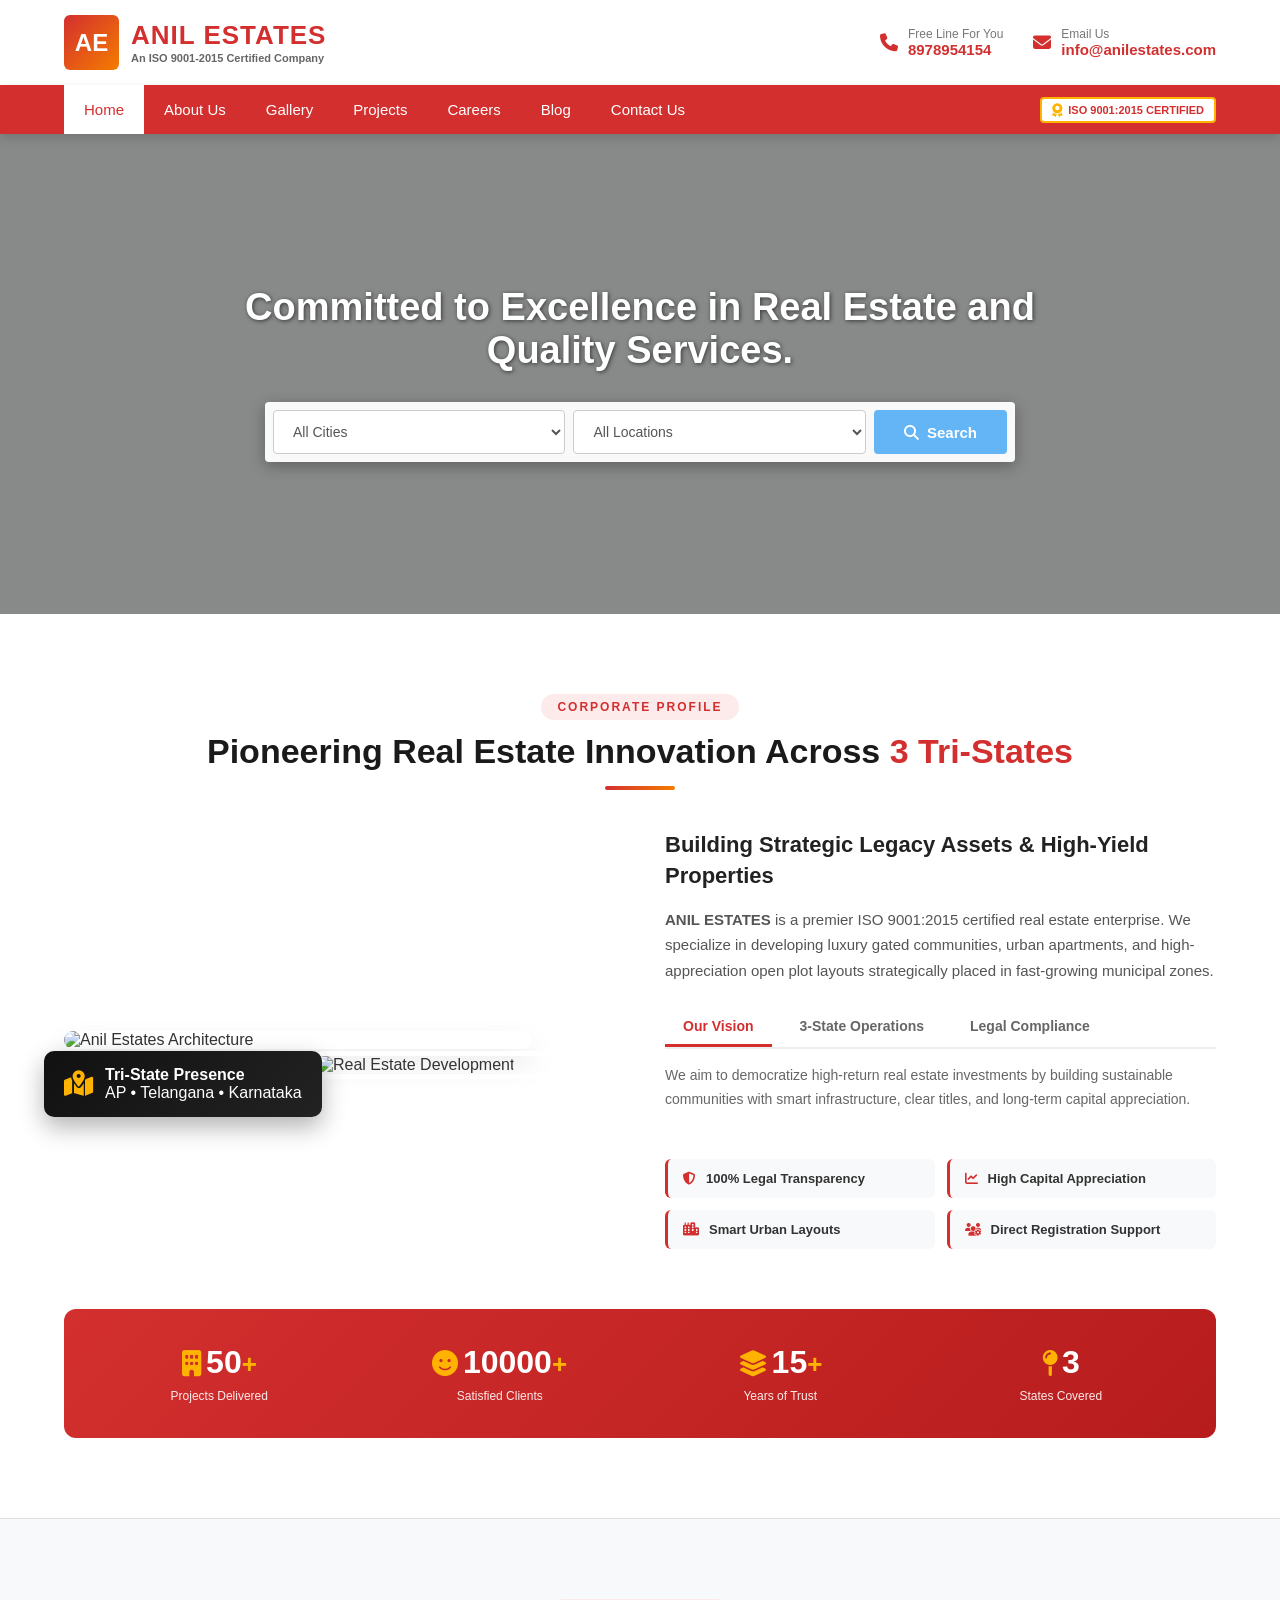
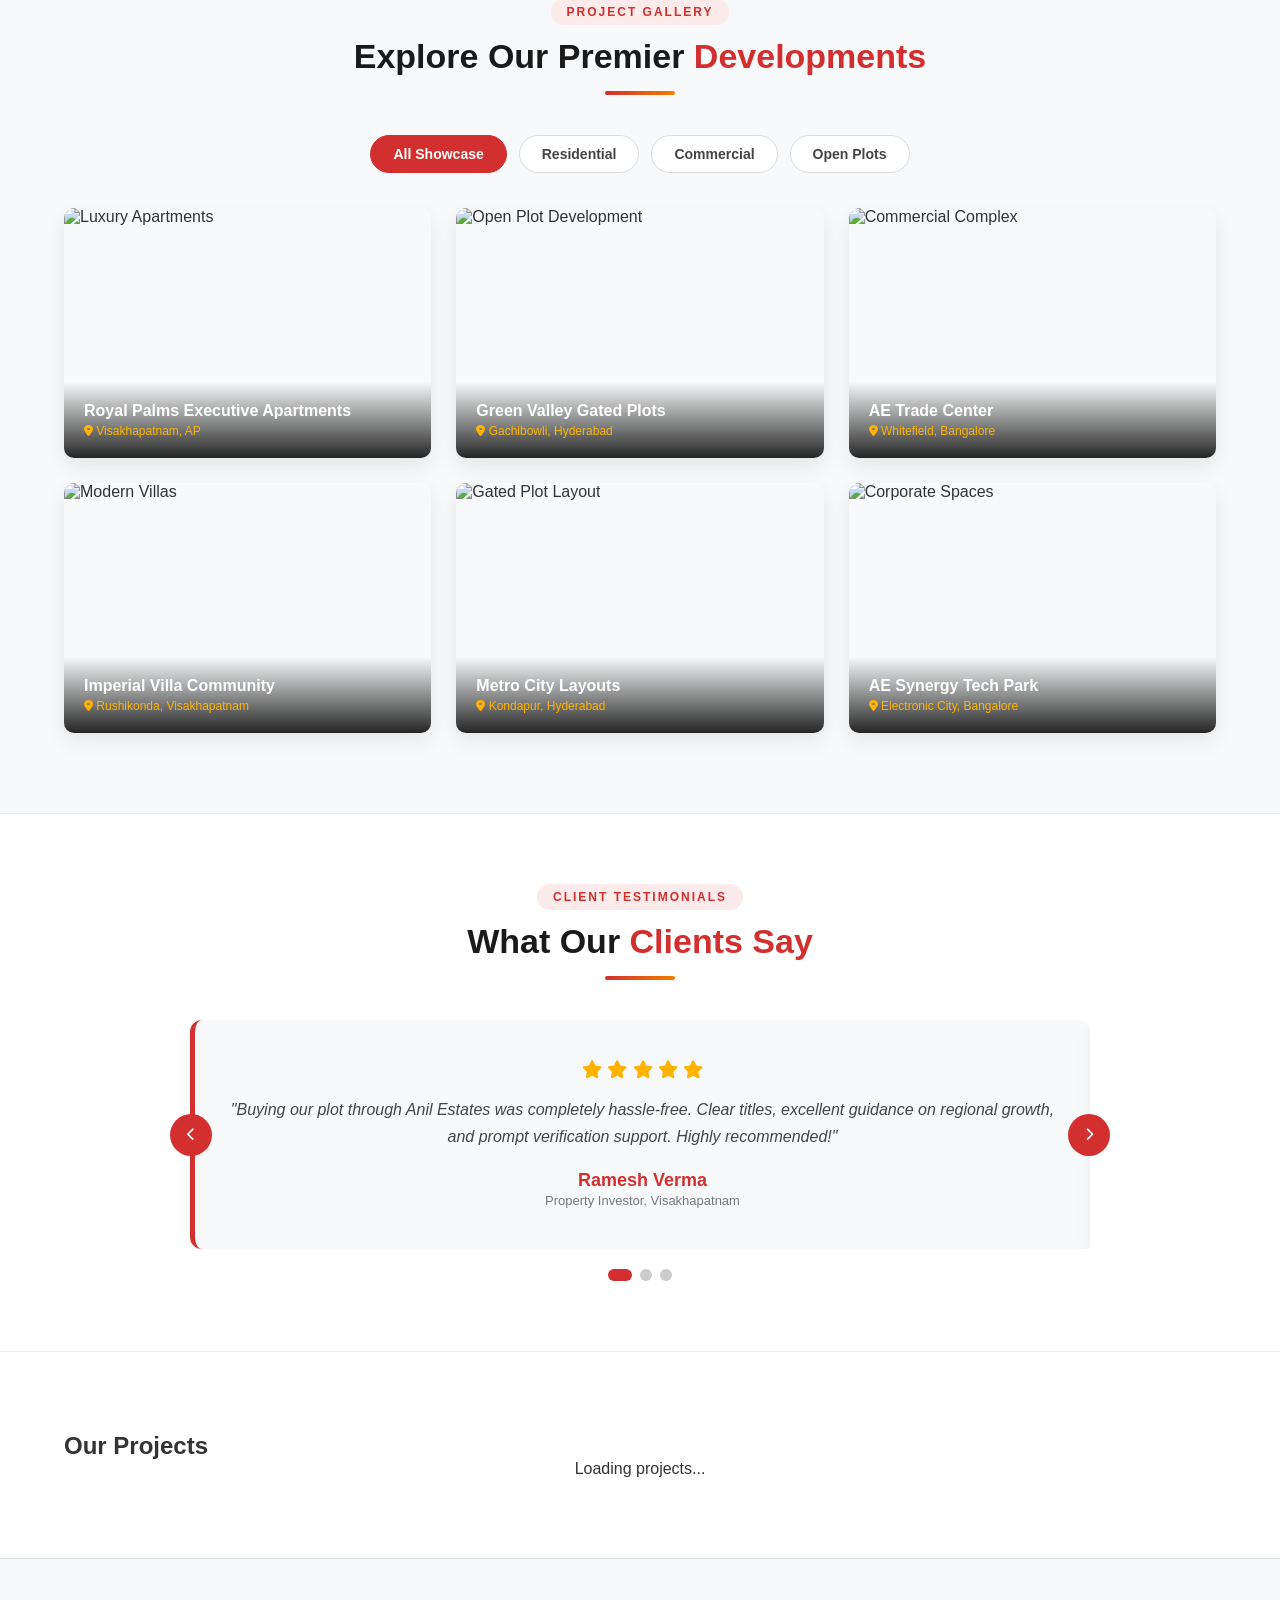
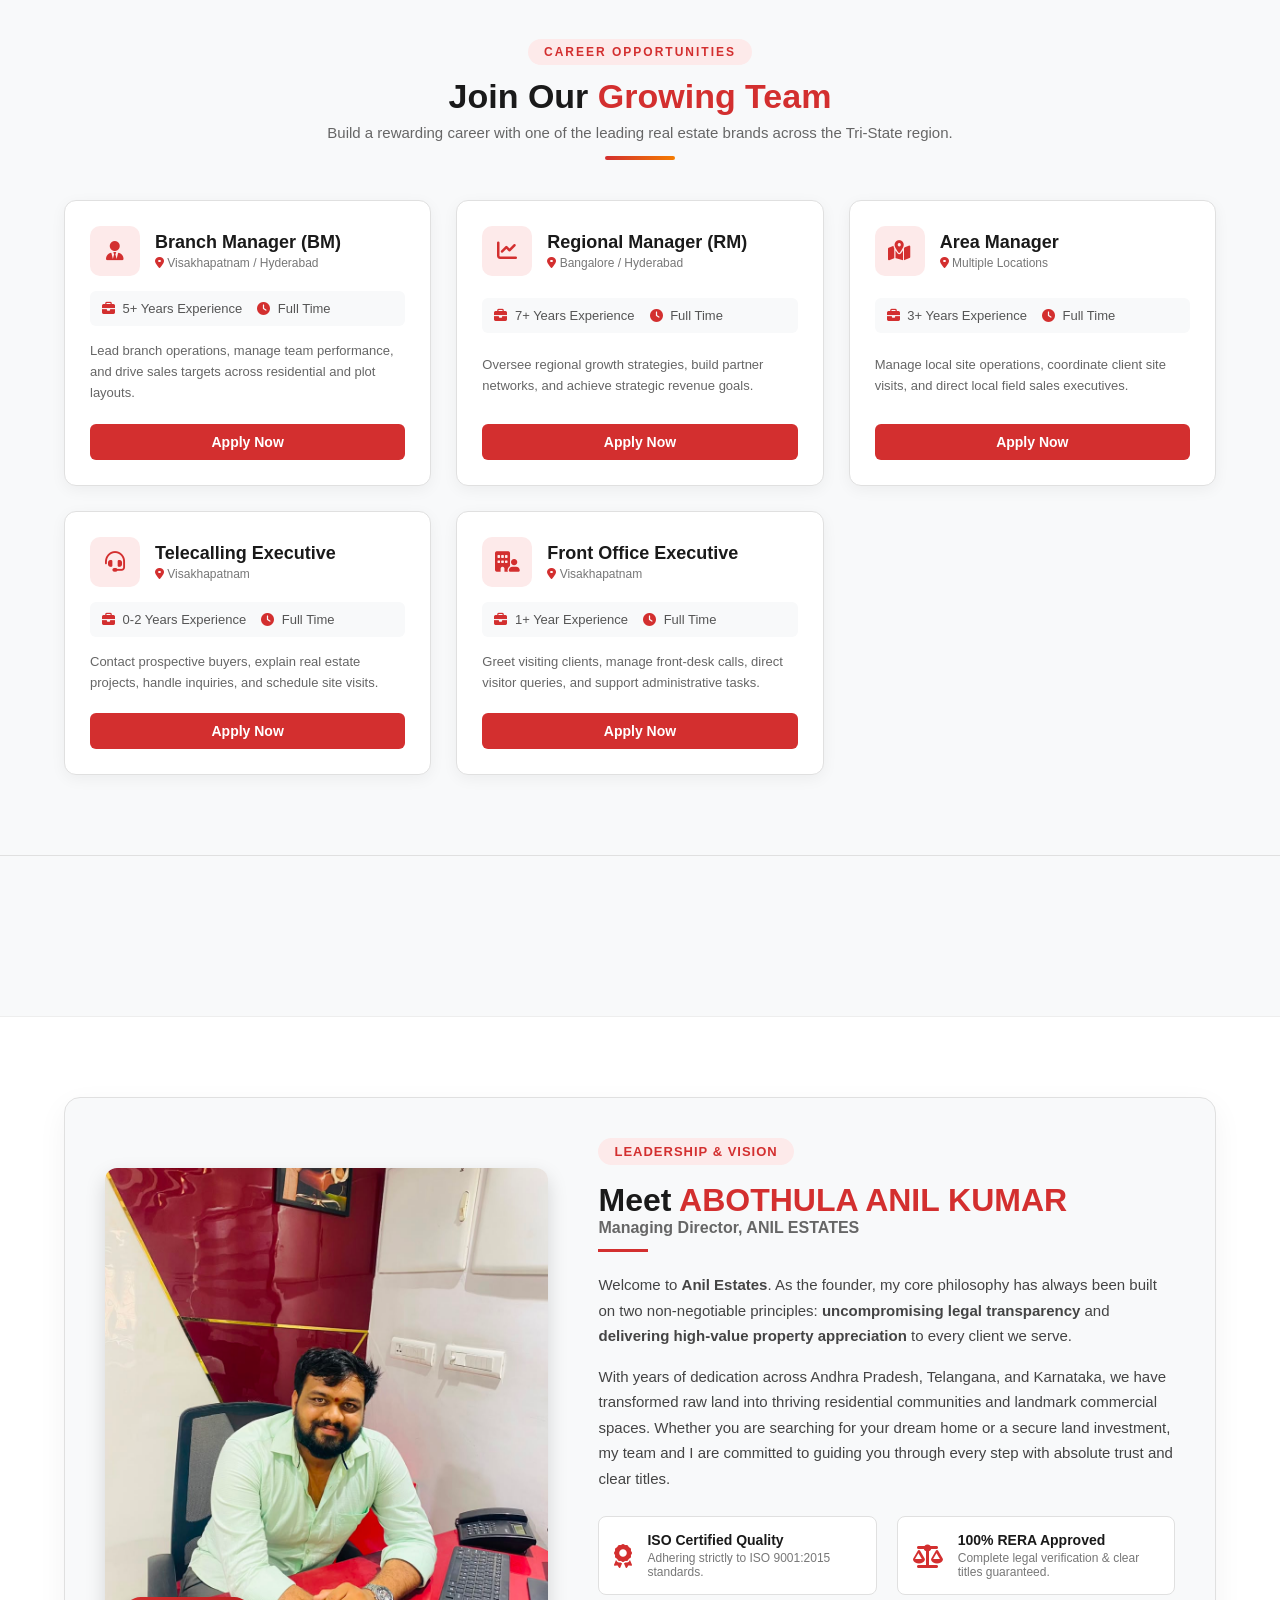
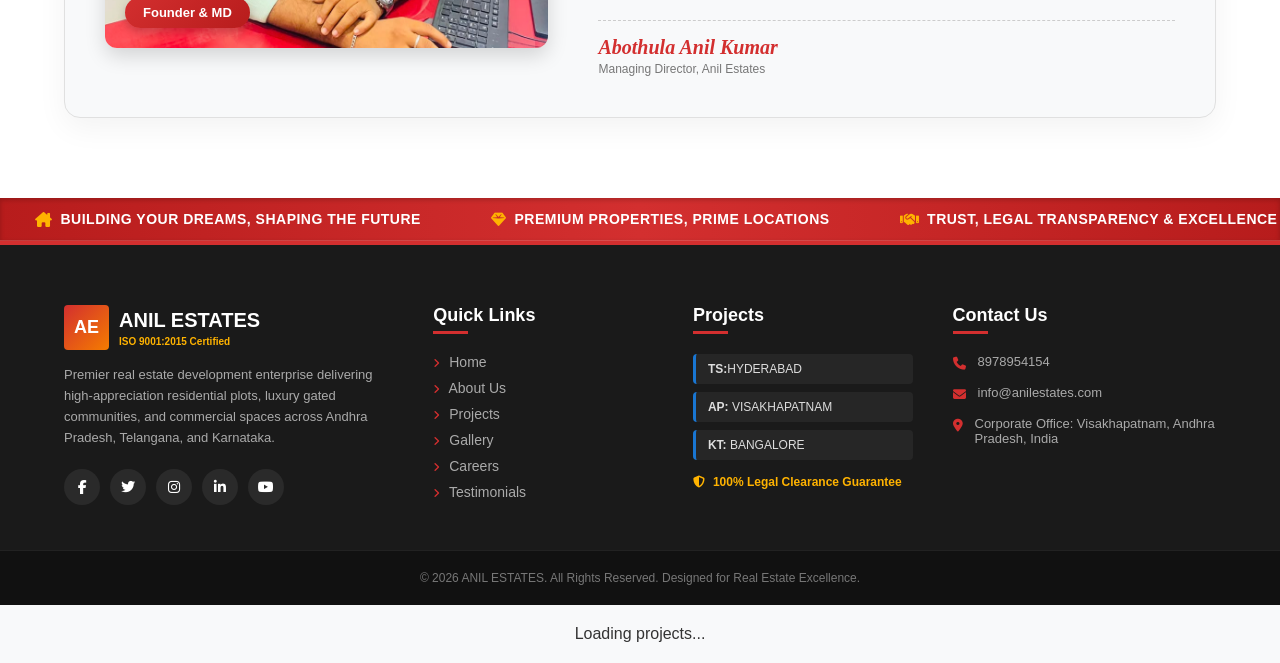
==== commit cb4ac880: "Update index.html" ====
--- a/index.html
+++ b/index.html
@@ -673,7 +673,10 @@
         </form>
     </div>
 </div>
- <script>
+<div id="projects-container" style="display: flex; flex-wrap: wrap; justify-content: center; gap: 20px; padding: 20px 0;">
+  <p>Loading projects...</p>
+</div>
+    <script>
   const API_URL = "https://api.steinhq.com/v1/storages/6a6c606492b1163e972650aa/Sheet1";
 
   fetch(API_URL)
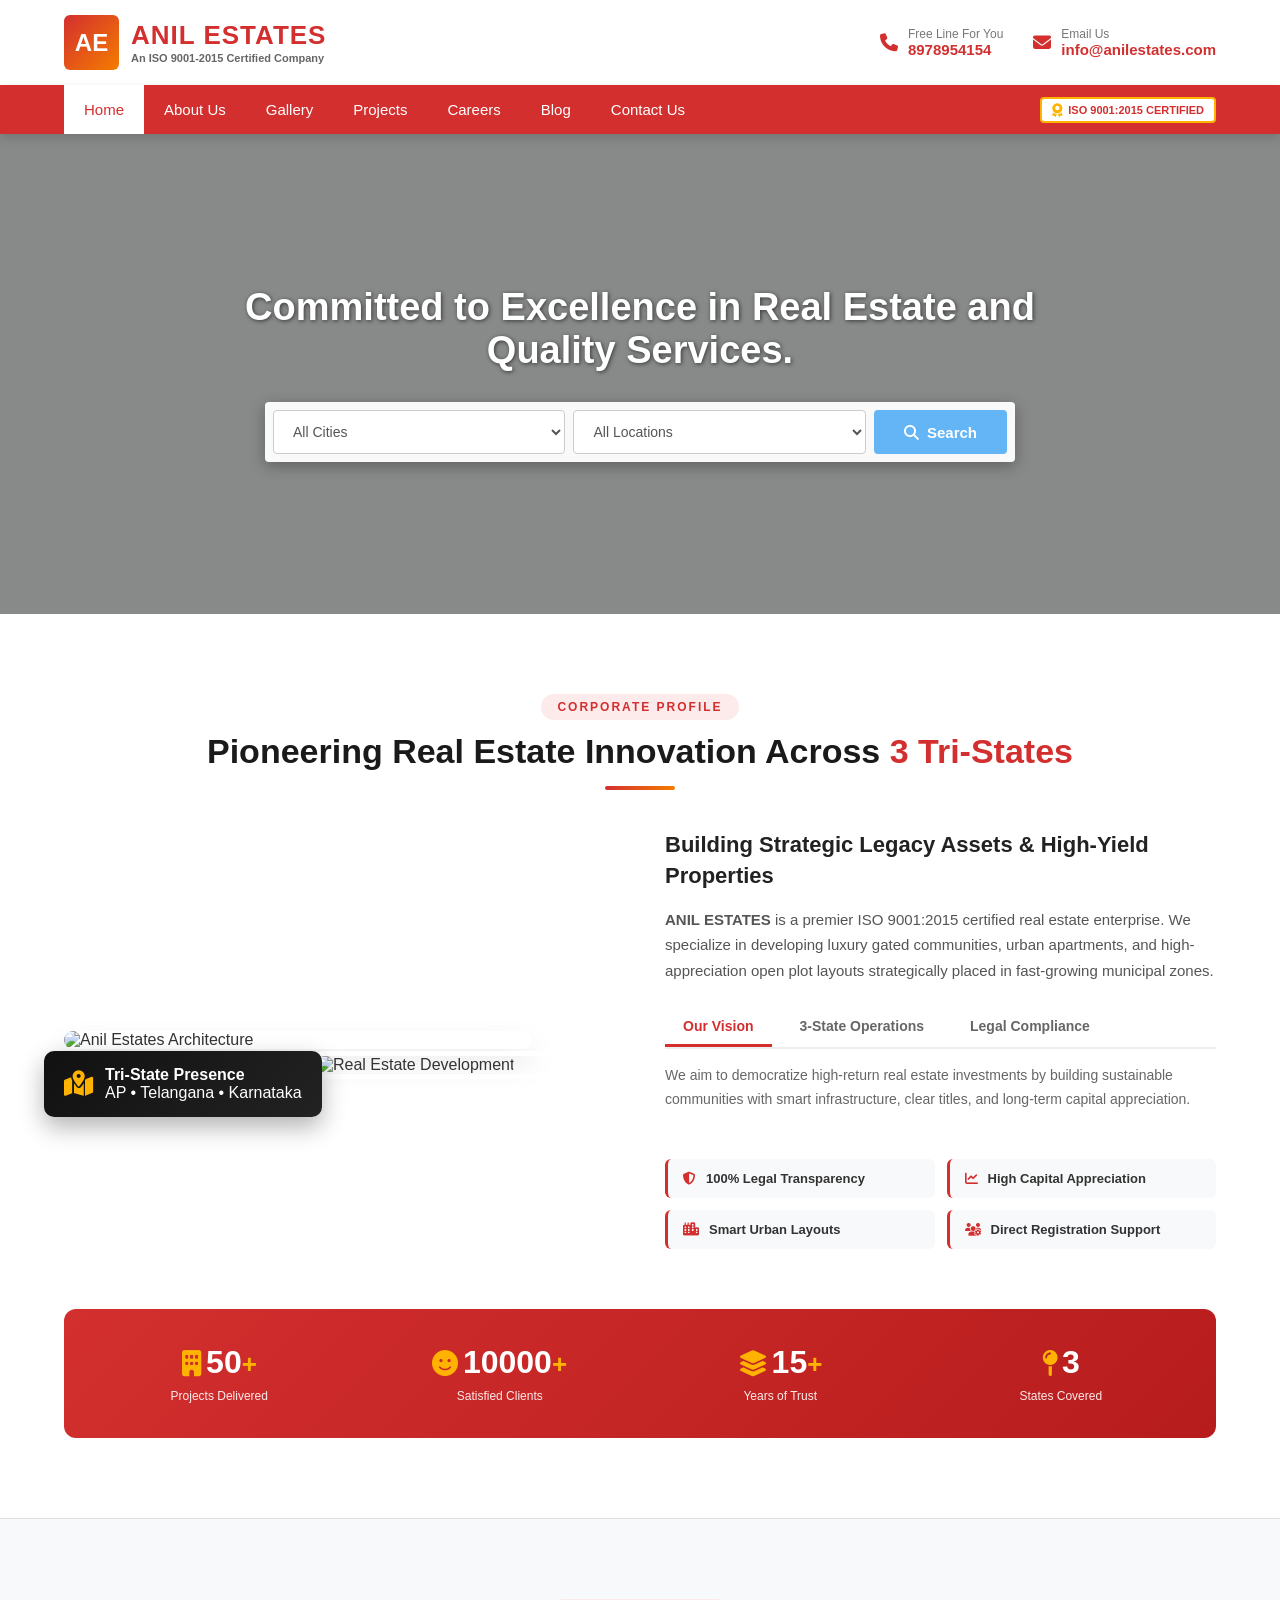
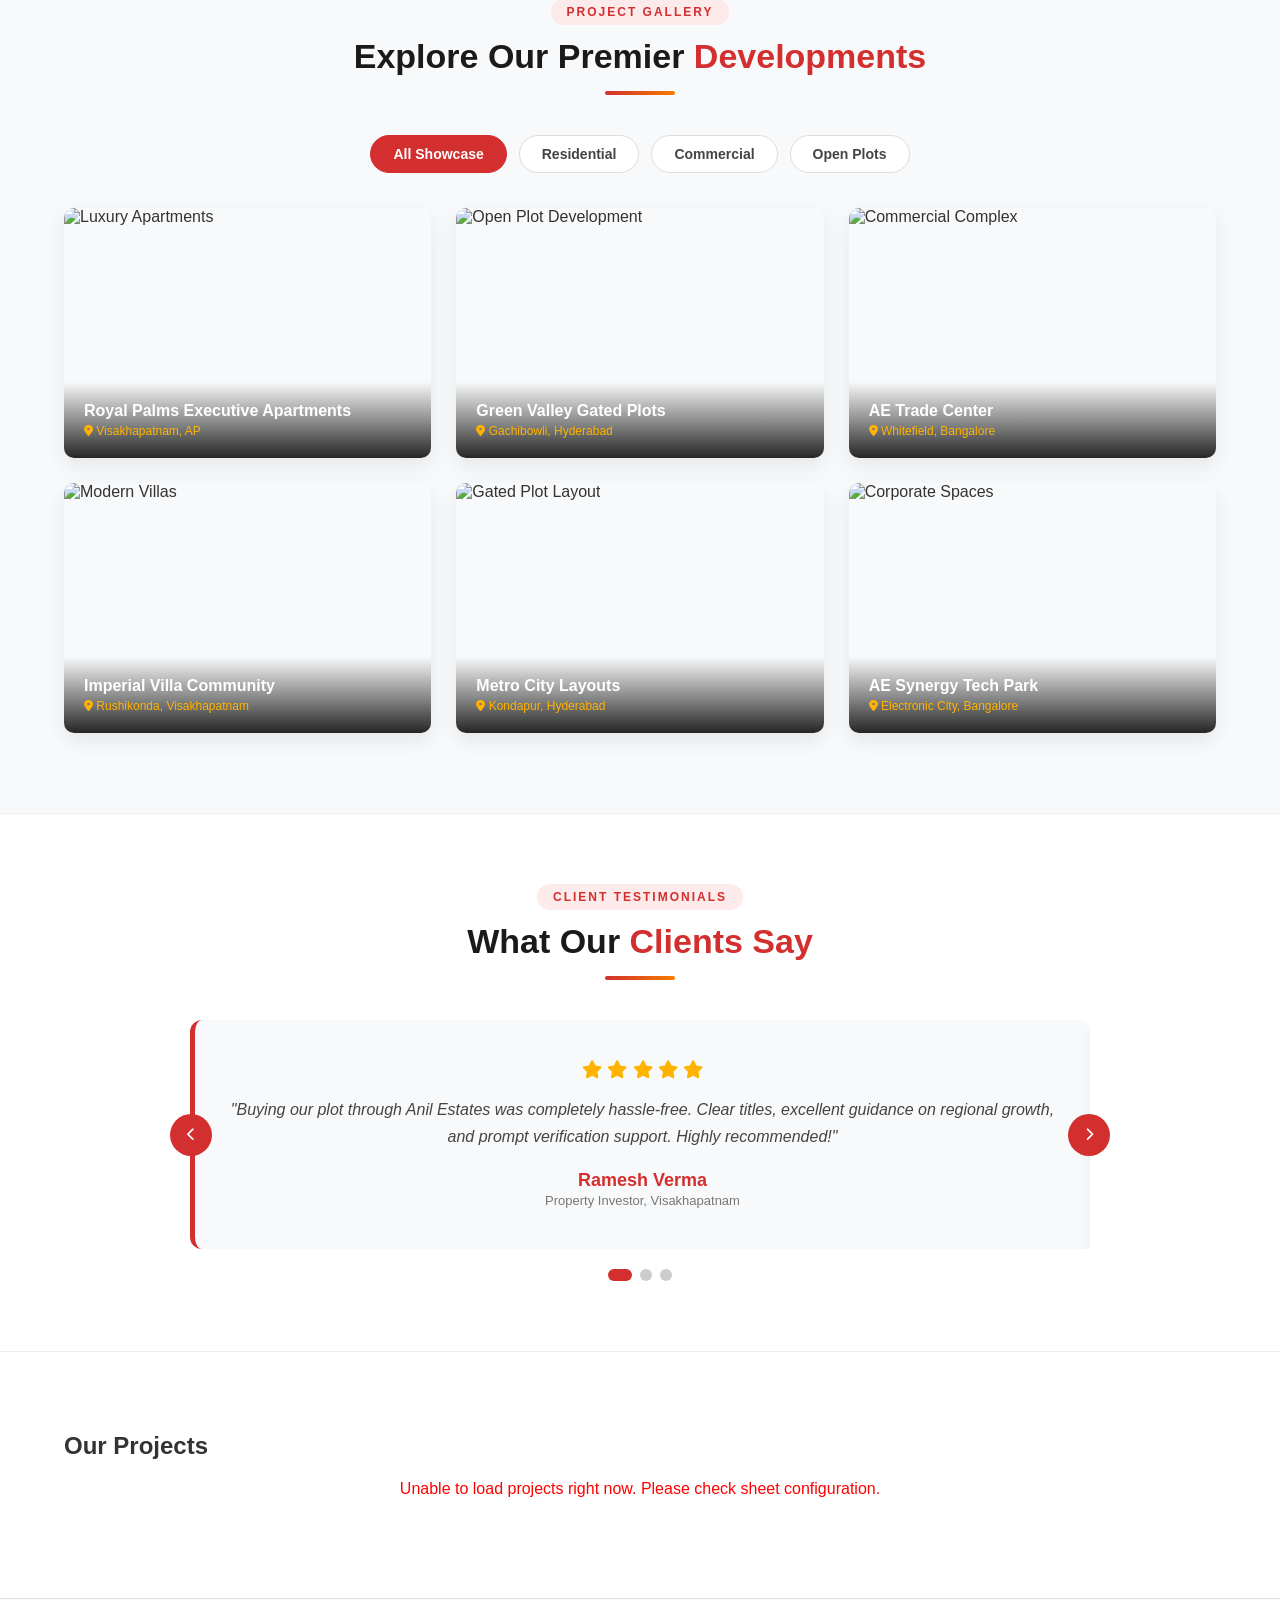
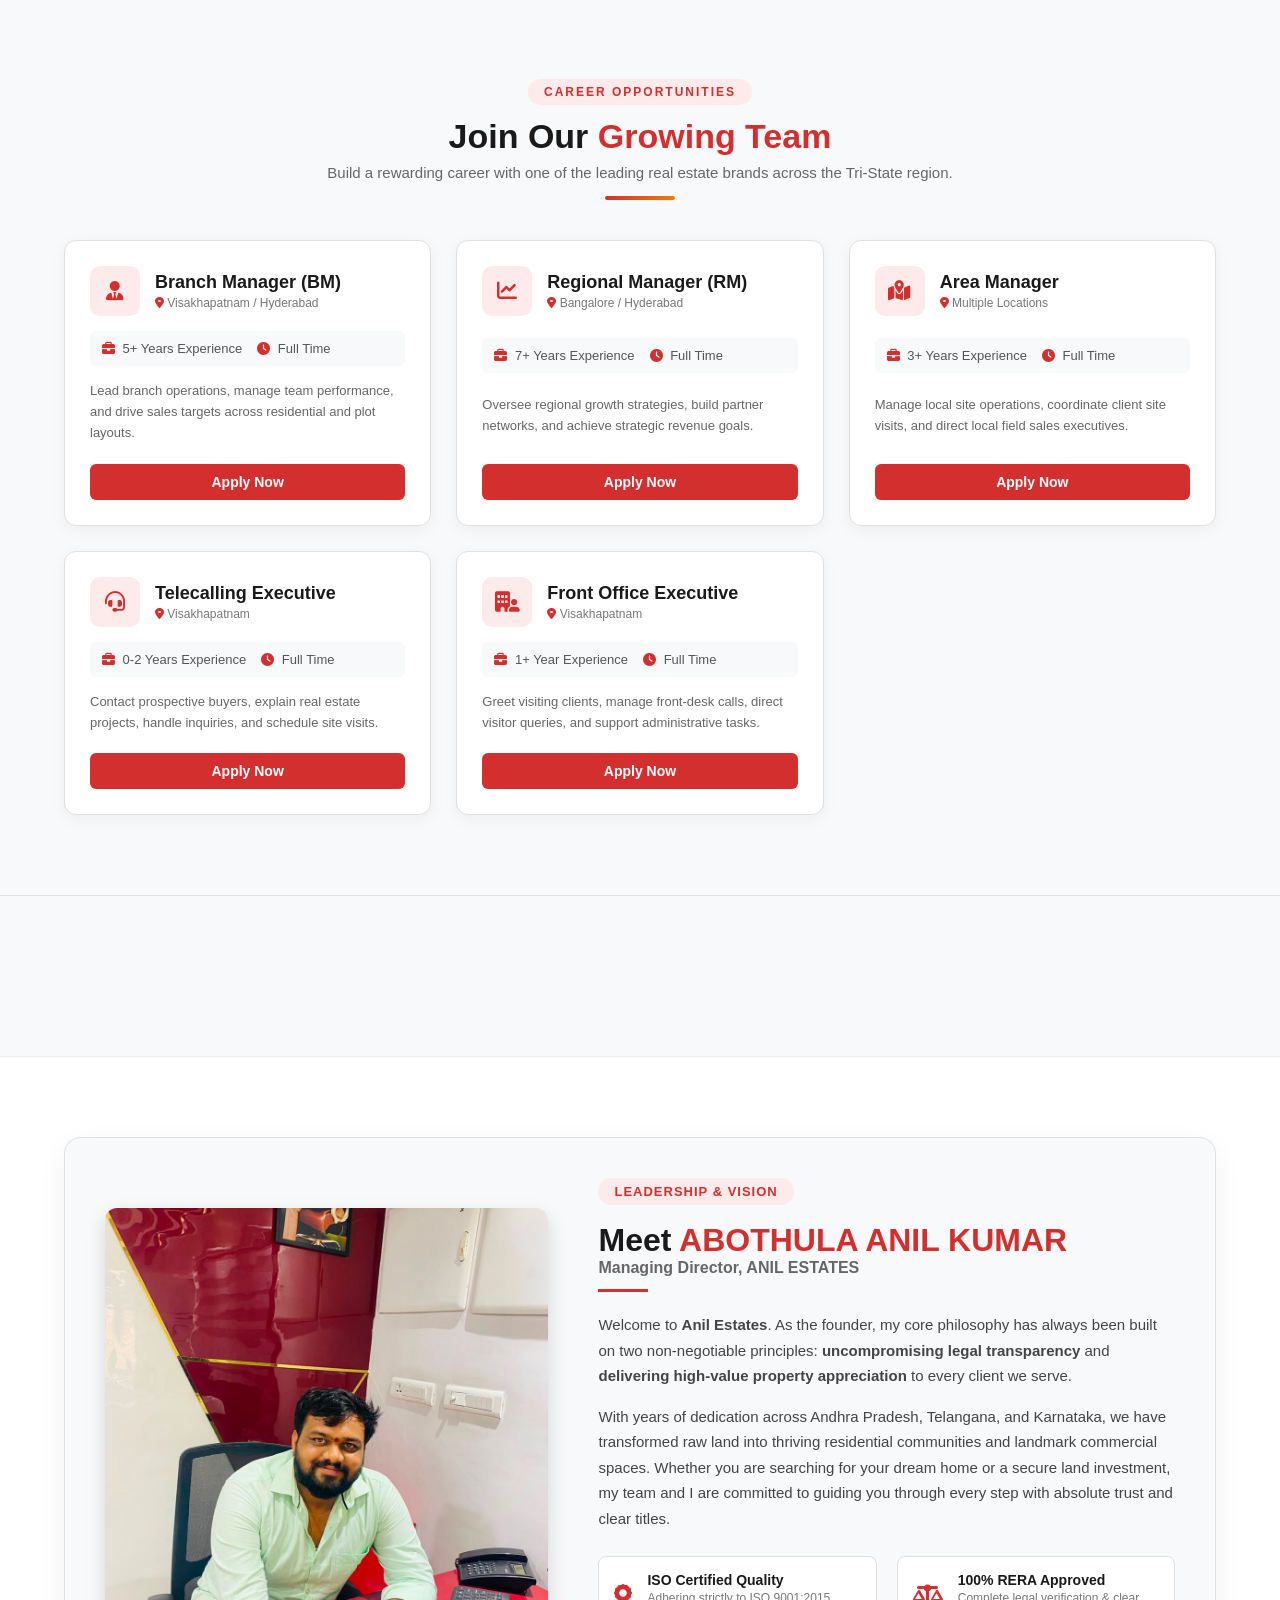
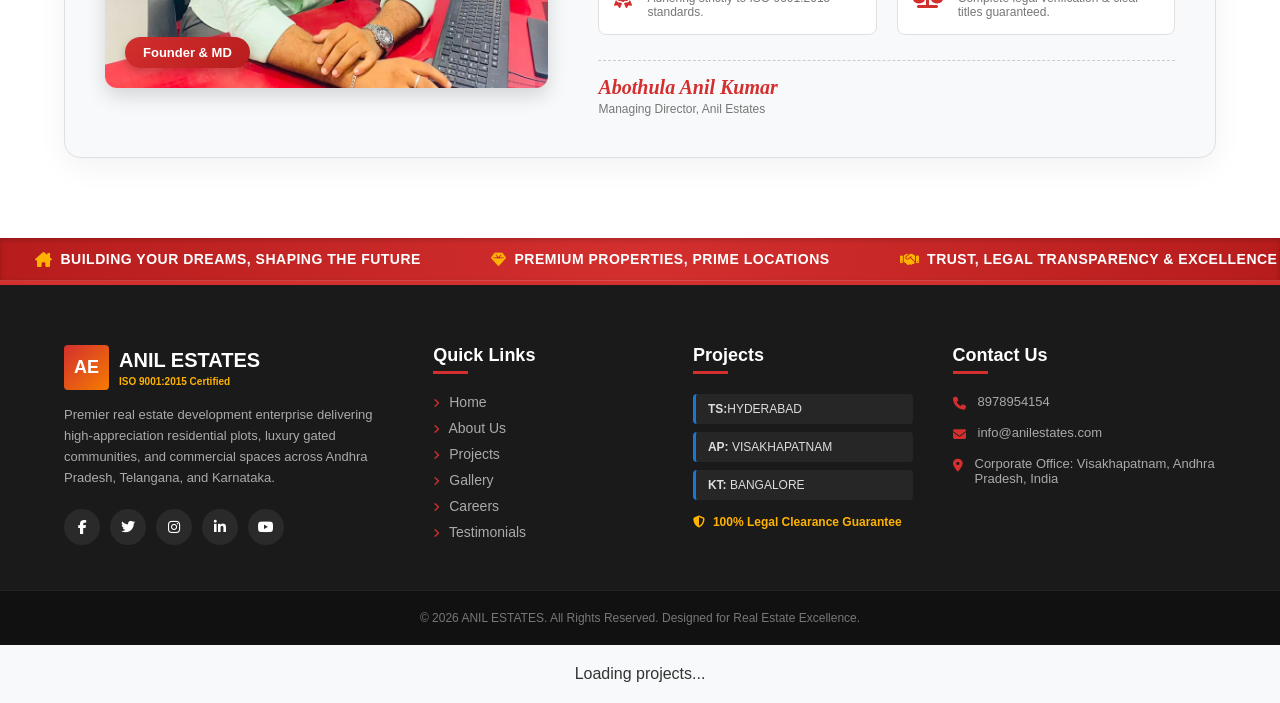
==== commit e927fe7c: "Update print statement from 'Hello' to 'Goodbye'" ====
--- a/index.html
+++ b/index.html
@@ -676,36 +676,43 @@
 <div id="projects-container" style="display: flex; flex-wrap: wrap; justify-content: center; gap: 20px; padding: 20px 0;">
   <p>Loading projects...</p>
 </div>
-    <script>
+ <script>
   const API_URL = "https://api.steinhq.com/v1/storages/6a6c606492b1163e972650aa/Sheet1";
 
   fetch(API_URL)
-    .then(response => response.json())
+    .then(response => {
+      if (!response.ok) throw new Error("HTTP status " + response.status);
+      return response.json();
+    })
     .then(data => {
       const container = document.getElementById("projects-container");
       if (!container) return;
       container.innerHTML = "";
 
-      if (!data || data.length === 0) {
-        container.innerHTML = "<p style='text-align:center;'>No projects available right now.</p>";
+      if (!Array.isArray(data) || data.length === 0) {
+        container.innerHTML = "<p style='text-align:center; padding: 20px;'>No projects found in Google Sheet.</p>";
         return;
       }
 
       data.forEach(project => {
         const card = document.createElement("div");
-        card.className = "project-card";
+        card.style.cssText = "border:1px solid #e0e0e0; padding:15px; margin:15px; border-radius:10px; width:280px; display:inline-block; vertical-align:top; background:#fff; box-shadow:0 4px 6px rgba(0,0,0,0.1); text-align:left;";
         card.innerHTML = `
-          <img src="${project.image || 'https://via.placeholder.com/300'}" alt="${project.title || 'Project'}">
-          <h3>${project.title || ''}</h3>
-          <p><strong>Location:</strong> ${project.location || ''}</p>
-          <p><strong>Type:</strong> ${project.bhk || ''}</p>
-          <p class="price-tag"><strong>Price:</strong> ${project.price || ''}</p>
+          <img src="${project.image || 'https://via.placeholder.com/300'}" style="width:100%; height:180px; object-fit:cover; border-radius:6px; display:block; margin-bottom:10px;">
+          <h3 style="margin:5px 0; font-size:1.2rem; color:#333;">${project.title || 'Untitled Project'}</h3>
+          <p style="margin:4px 0; color:#555;"><strong>Location:</strong> ${project.location || 'N/A'}</p>
+          <p style="margin:4px 0; color:#555;"><strong>Type:</strong> ${project.bhk || 'N/A'}</p>
+          <p style="margin:8px 0 0 0; color:#d32f2f; font-weight:bold; font-size:1.1rem;"><strong>Price:</strong> ${project.price || 'N/A'}</p>
         `;
         container.appendChild(card);
       });
     })
     .catch(err => {
-      console.error("Error loading project data:", err);
+      console.error("Error fetching data:", err);
+      const container = document.getElementById("projects-container");
+      if (container) {
+        container.innerHTML = "<p style='text-align:center; color:red; padding: 20px;'>Unable to load projects right now. Please check sheet configuration.</p>";
+      }
     });
 </script>
 </body>
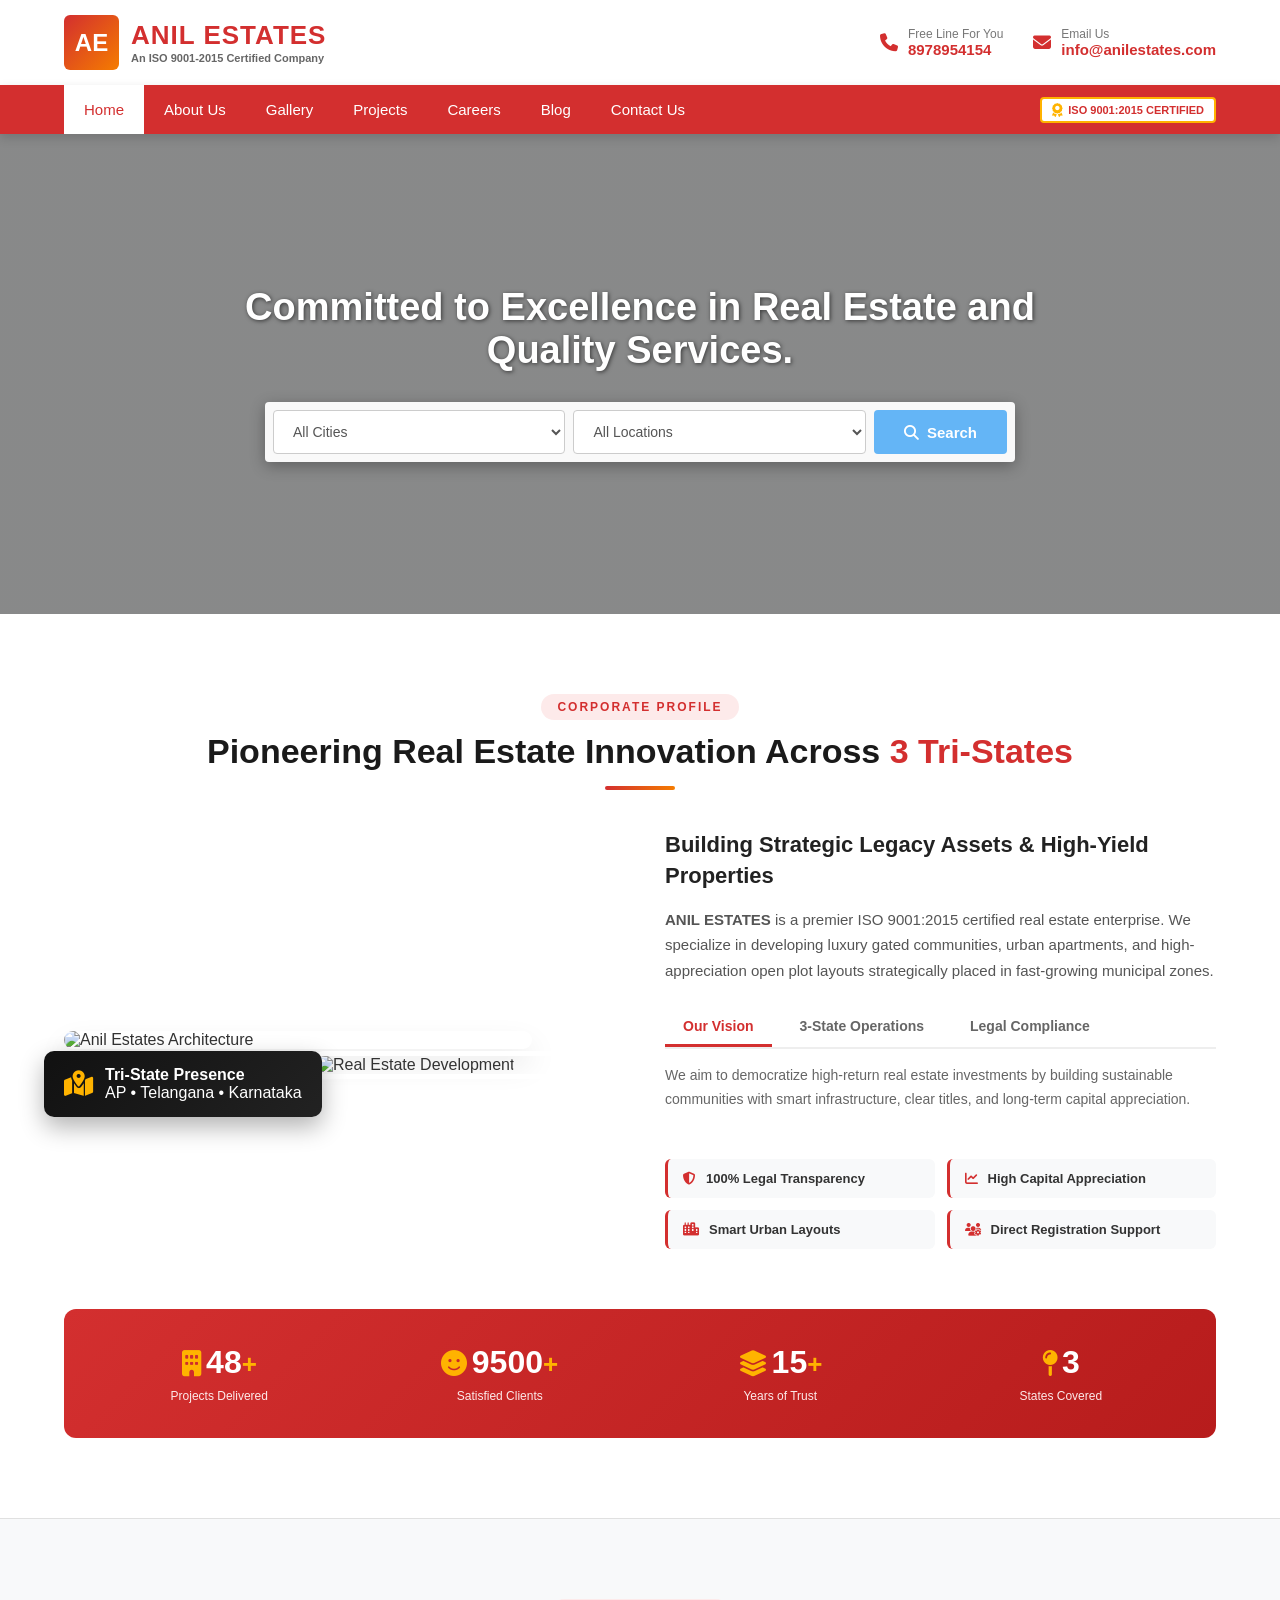
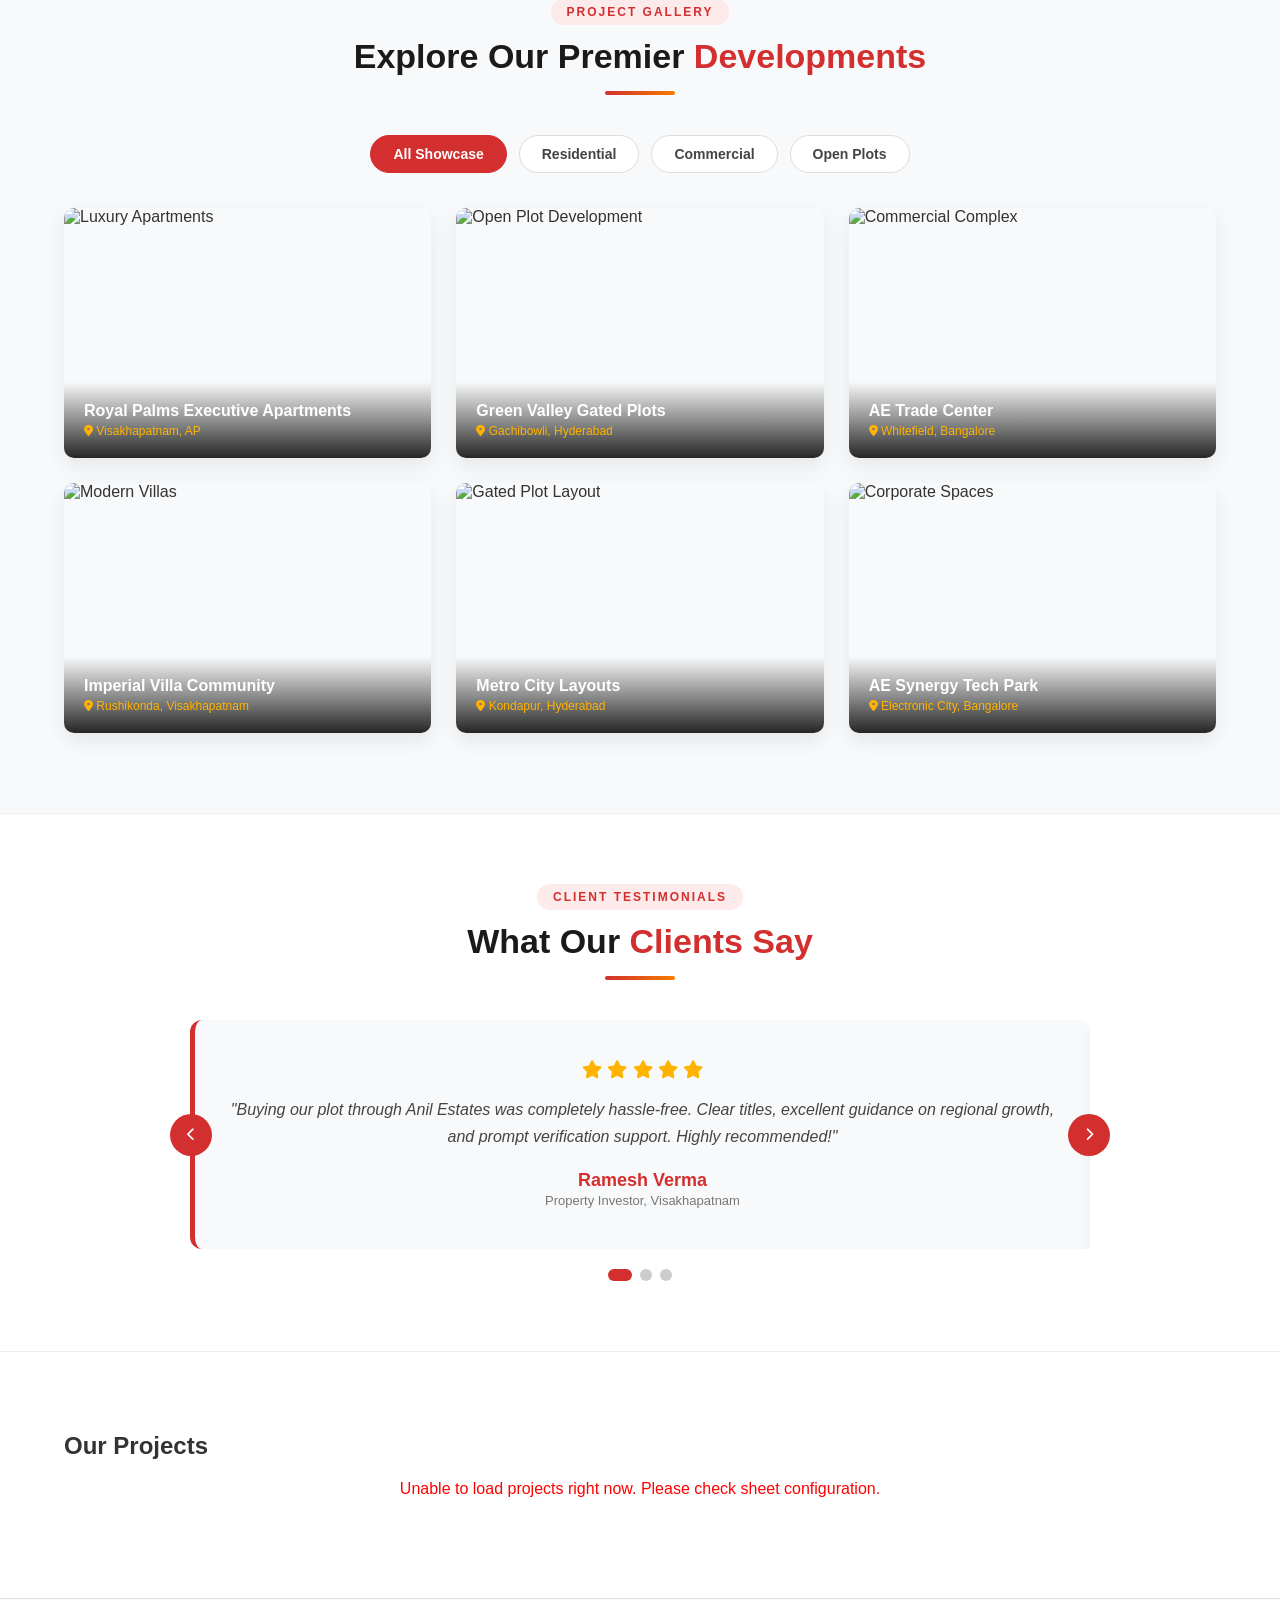
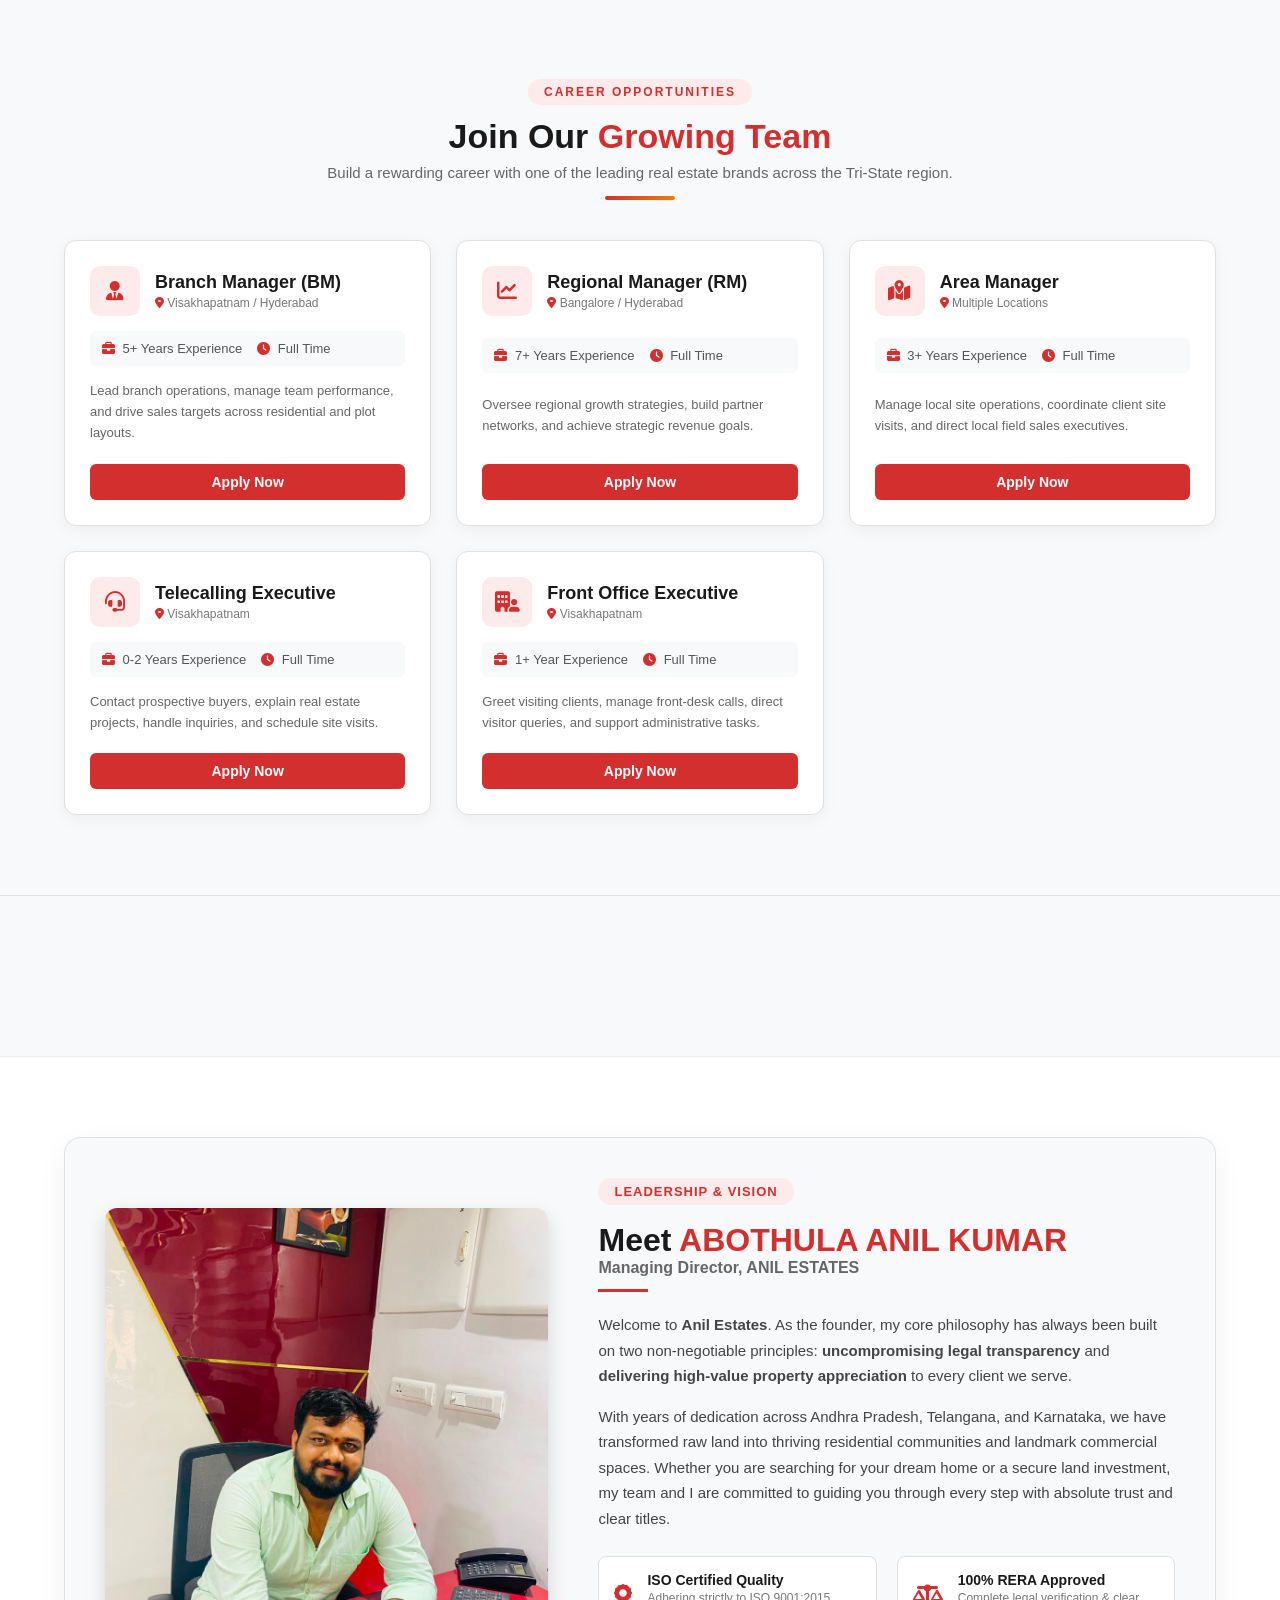
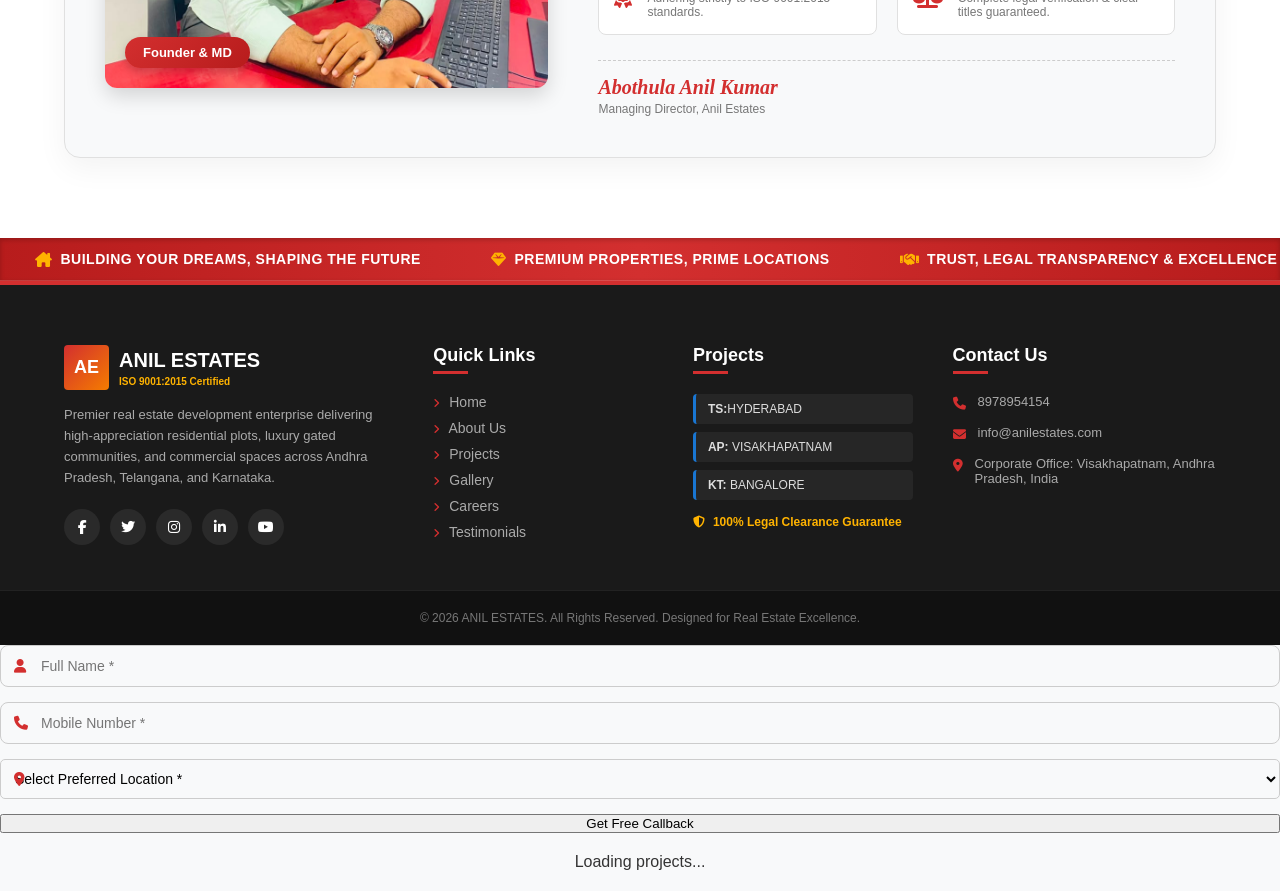
==== commit 37c805f7: "Update index.html" ====
--- a/index.html
+++ b/index.html
@@ -637,46 +637,93 @@
     </div>
 </div>
 <!-- AUTOMATIC LEAD CAPTURE POPUP -->
-<div class="lead-modal-overlay" id="leadModal">
-    <div class="lead-modal-card">
-        <button class="close-lead-btn" id="closeLeadModal">&times;</button>
-        
-        <div class="lead-modal-header">
-            <div class="lead-icon"><i class="fa-solid fa-house-user"></i></div>
-            <h3>Find Your Dream Property</h3>
-            <p>Get exclusive details, price lists, and free site visits from <strong>ANIL ESTATES</strong>.</p>
-        </div>
-
-        <form class="lead-form" id="leadForm">
-            <div class="form-group">
-                <i class="fa-solid fa-user"></i>
-                <input type="text" id="clientName" placeholder="Full Name *" required>
-            </div>
-
-            <div class="form-group">
-                <i class="fa-solid fa-phone"></i>
-                <input type="tel" id="clientPhone" placeholder="Mobile Number *" pattern="[0-9]{10}" title="Please enter a valid 10-digit mobile number" required>
-            </div>
-
-            <div class="form-group">
-                <i class="fa-solid fa-location-dot"></i>
-                <select id="clientLocation" required>
-                    <option value="" disabled selected>Select Preferred Location *</option>
-                    <option value="Visakhapatnam">Visakhapatnam</option>
-                    <option value="Hyderabad">Hyderabad</option>
-                    <option value="Bangalore">Bangalore</option>
-                    <option value="Other">Other Region</option>
-                </select>
-            </div>
-
-            <button type="submit" class="submit-lead-btn">Get Free Callback</button>
-        </form>
+<form class="lead-form" id="leadForm">
+  <div class="form-group">
+    <i class="fa-solid fa-user"></i>
+    <input type="text" id="leadName" placeholder="Full Name *" required>
+  </div>
+
+  <div class="form-group">
+    <i class="fa-solid fa-phone"></i>
+    <input type="tel" id="leadPhone" placeholder="Mobile Number *" required>
+  </div>
+
+  <div class="form-group">
+  <i class="fa-solid fa-location-dot"></i>
+  <select id="leadLocation" required style="width: 100%; padding: 10px; border-radius: 5px; border: 1px solid #ccc;">
+    <option value="" disabled selected>Select Preferred Location *</option>
+    <option value="PM Palem">PM Palem</option>
+    <option value="Madhurawada">Madhurawada</option>
+    <option value="Gajuwaka">Gajuwaka</option>
+    <option value="MVP Colony">MVP Colony</option>
+    <option value="Seethammadhara">Seethammadhara</option>
+    <option value="Yendada">Yendada</option>
+    <option value="Pendurthi">Pendurthi</option>
+    <option value="Anakapalle">Anakapalle</option>
+    <option value="Bheemunipatnam (Bheemili)">Bheemunipatnam (Bheemili)</option>
+    <option value="Dwaraka Nagar">Dwaraka Nagar</option>
+    <option value="Other Area">Other Area</option>
+  </select>
+</div>
+
+  <button type="submit" class="submit-btn" id="leadSubmitBtn">Get Free Callback</button>
+</form>
     </div>
 </div>
 <div id="projects-container" style="display: flex; flex-wrap: wrap; justify-content: center; gap: 20px; padding: 20px 0;">
   <p>Loading projects...</p>
 </div>
- <script>
+<script>
+  document.getElementById("leadForm").addEventListener("submit", function (e) {
+    e.preventDefault();
+
+    const submitBtn = document.getElementById("leadSubmitBtn");
+    submitBtn.innerText = "Sending...";
+    submitBtn.disabled = true;
+
+    const nameVal = document.getElementById("leadName").value;
+    const phoneVal = document.getElementById("leadPhone").value;
+    const locationVal = document.getElementById("leadLocation").value;
+    const currentDate = new Date().toLocaleString();
+
+    const formData = [
+      {
+        name: nameVal,
+        phone: phoneVal,
+        location: locationVal,
+        date: currentDate
+      }
+    ];
+
+    const STEIN_LEADS_URL = "https://api.steinhq.com/v1/storages/6a6c606492b1163e972650aa/Leads";
+
+    fetch(STEIN_LEADS_URL, {
+      method: "POST",
+      headers: {
+        "Content-Type": "application/json"
+      },
+      body: JSON.stringify(formData)
+    })
+      .then(response => response.json())
+      .then(data => {
+        alert("Thank you! We have received your request and will call you back shortly.");
+        document.getElementById("leadForm").reset();
+        
+        // Hide the popup modal
+        const modal = document.getElementById("leadModal");
+        if (modal) modal.style.display = "none";
+      })
+      .catch(error => {
+        console.error("Error submitting lead:", error);
+        alert("Something went wrong. Please try again.");
+      })
+      .finally(() => {
+        submitBtn.innerText = "Get Free Callback";
+        submitBtn.disabled = false;
+      });
+  });
+</script>
+    <script>
   const API_URL = "https://api.steinhq.com/v1/storages/6a6c606492b1163e972650aa/Sheet1";
 
   fetch(API_URL)
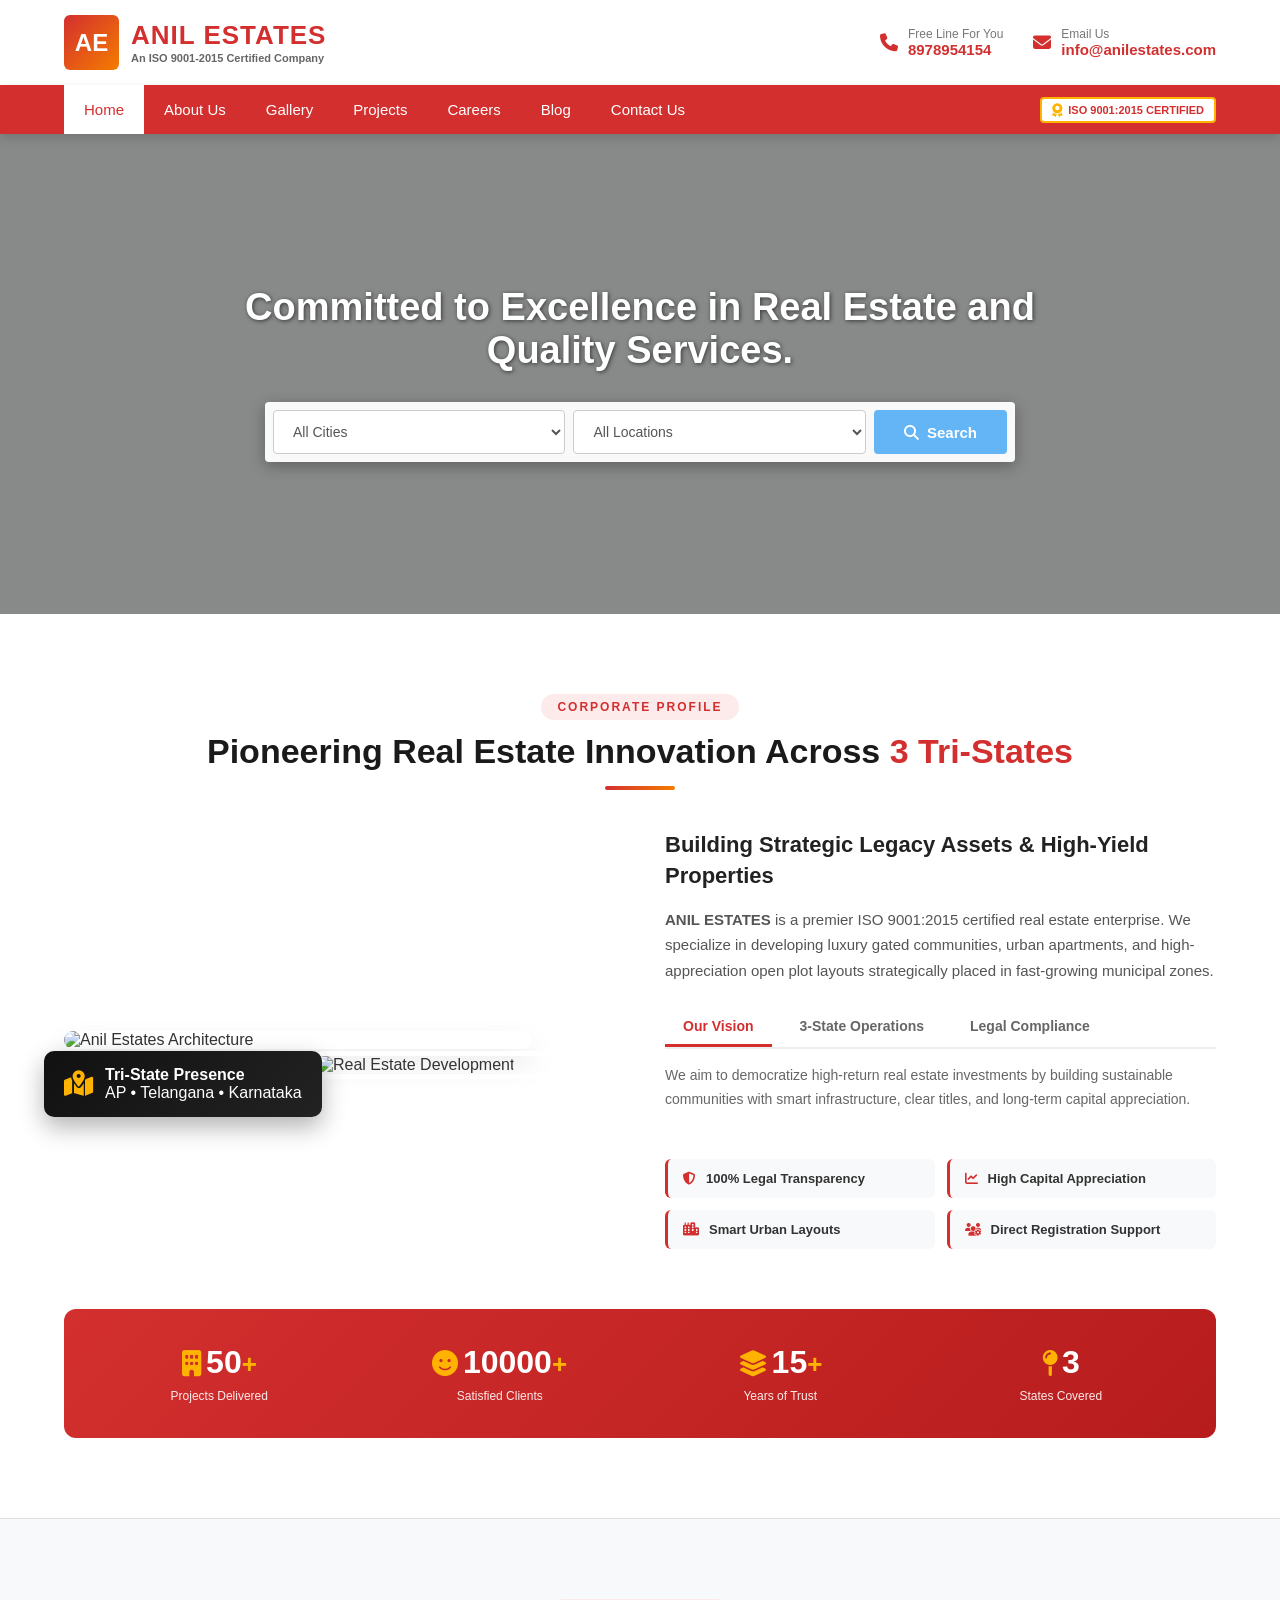
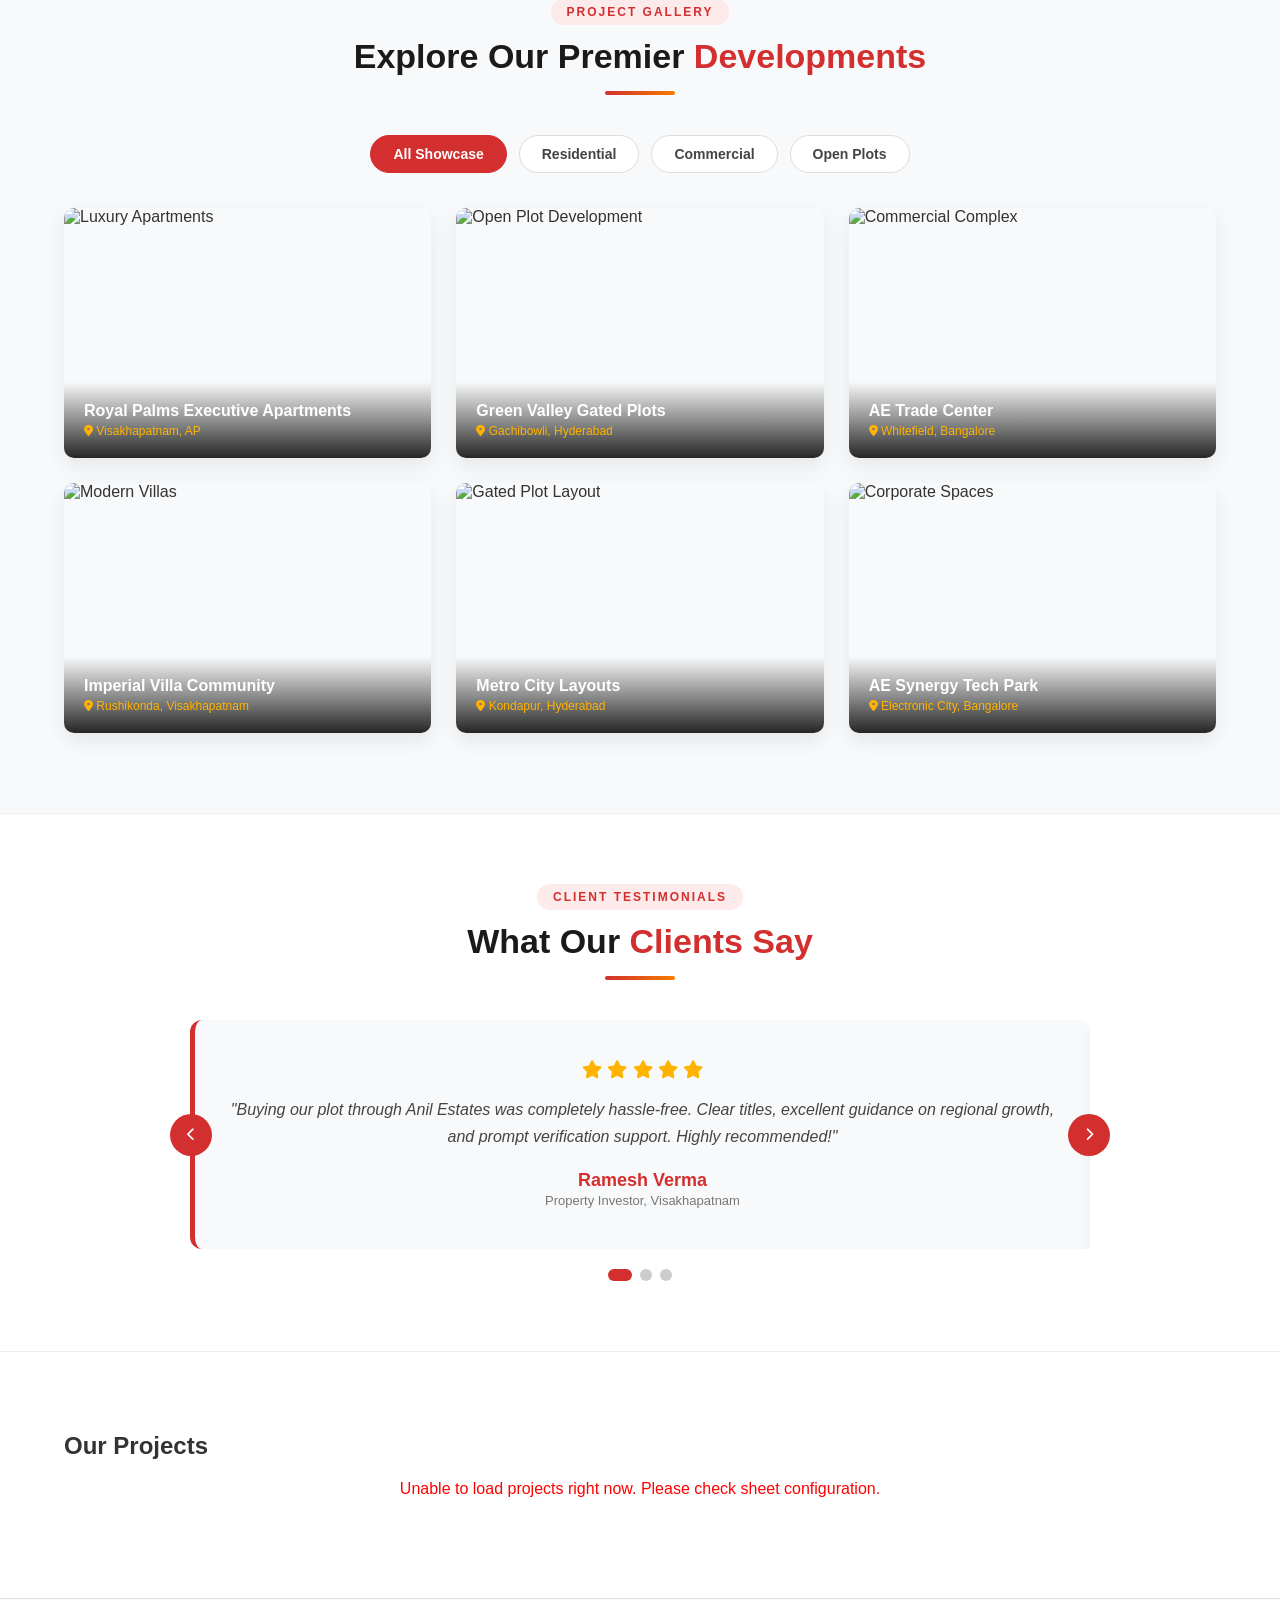
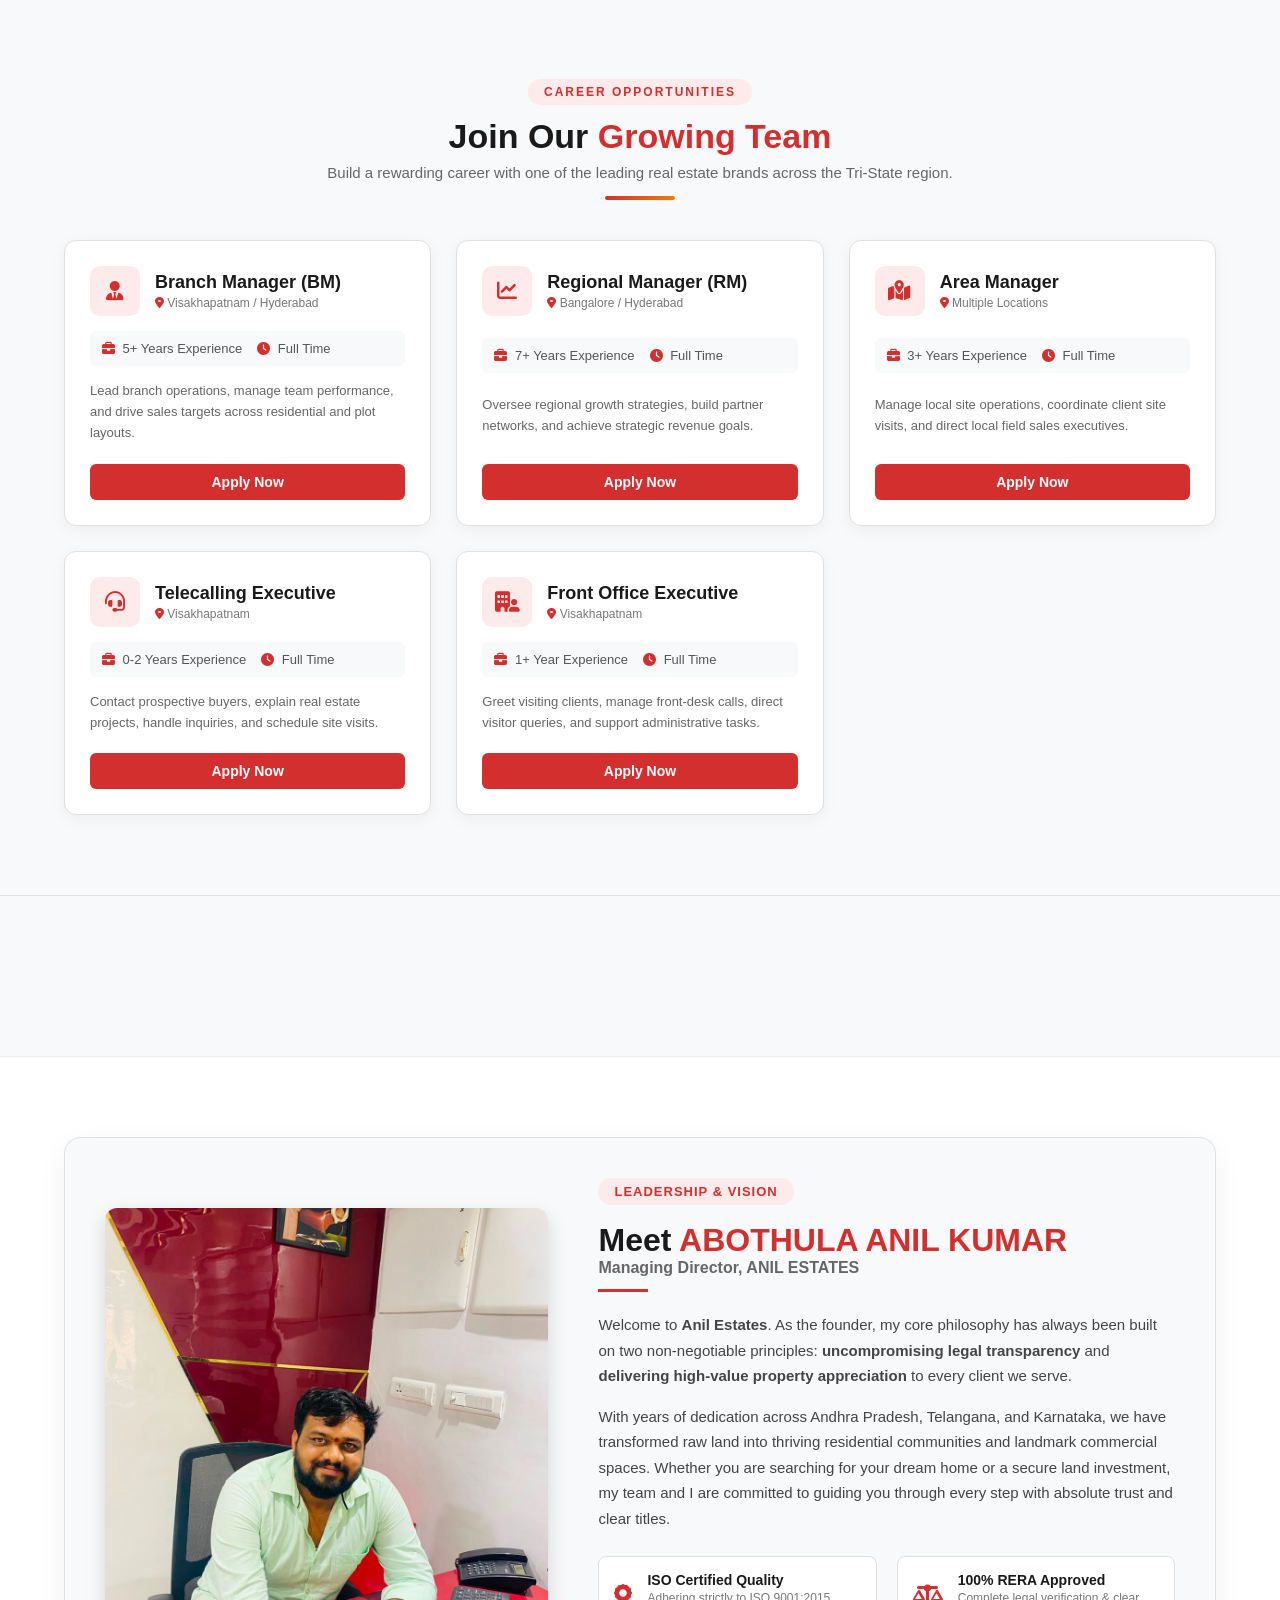
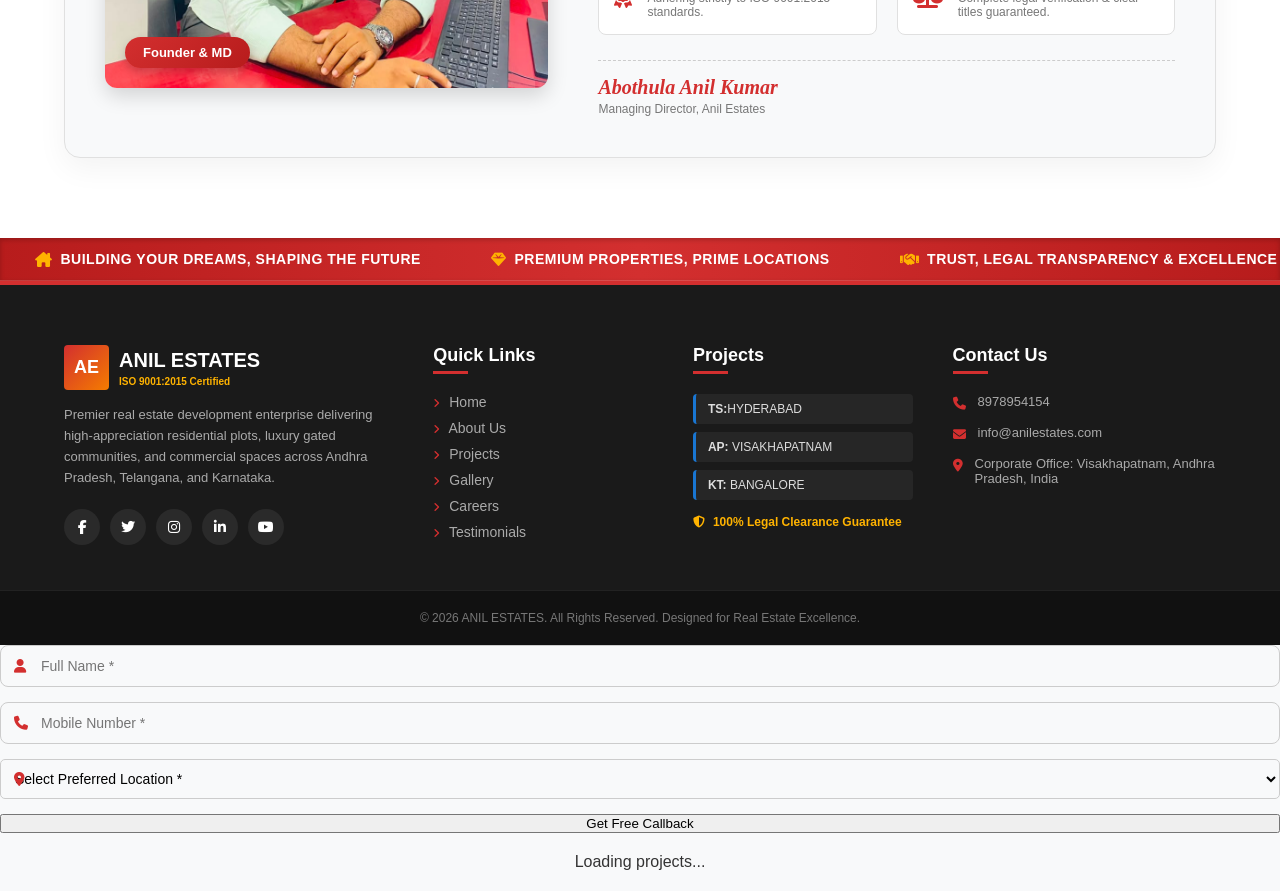
==== commit 5335be87: "Update index.html" ====
--- a/index.html
+++ b/index.html
@@ -648,23 +648,24 @@
     <input type="tel" id="leadPhone" placeholder="Mobile Number *" required>
   </div>
 
+  <!-- YOUR UPDATED VIZAG LOCATION DROPDOWN -->
   <div class="form-group">
-  <i class="fa-solid fa-location-dot"></i>
-  <select id="leadLocation" required style="width: 100%; padding: 10px; border-radius: 5px; border: 1px solid #ccc;">
-    <option value="" disabled selected>Select Preferred Location *</option>
-    <option value="PM Palem">PM Palem</option>
-    <option value="Madhurawada">Madhurawada</option>
-    <option value="Gajuwaka">Gajuwaka</option>
-    <option value="MVP Colony">MVP Colony</option>
-    <option value="Seethammadhara">Seethammadhara</option>
-    <option value="Yendada">Yendada</option>
-    <option value="Pendurthi">Pendurthi</option>
-    <option value="Anakapalle">Anakapalle</option>
-    <option value="Bheemunipatnam (Bheemili)">Bheemunipatnam (Bheemili)</option>
-    <option value="Dwaraka Nagar">Dwaraka Nagar</option>
-    <option value="Other Area">Other Area</option>
-  </select>
-</div>
+    <i class="fa-solid fa-location-dot"></i>
+    <select id="leadLocation" required style="width: 100%; padding: 10px; border-radius: 5px; border: 1px solid #ccc;">
+      <option value="" disabled selected>Select Preferred Location *</option>
+      <option value="PM Palem">PM Palem</option>
+      <option value="Madhurawada">Madhurawada</option>
+      <option value="Gajuwaka">Gajuwaka</option>
+      <option value="MVP Colony">MVP Colony</option>
+      <option value="Seethammadhara">Seethammadhara</option>
+      <option value="Yendada">Yendada</option>
+      <option value="Pendurthi">Pendurthi</option>
+      <option value="Anakapalle">Anakapalle</option>
+      <option value="Bheemunipatnam (Bheemili)">Bheemunipatnam (Bheemili)</option>
+      <option value="Dwaraka Nagar">Dwaraka Nagar</option>
+      <option value="Other Area">Other Area</option>
+    </select>
+  </div>
 
   <button type="submit" class="submit-btn" id="leadSubmitBtn">Get Free Callback</button>
 </form>
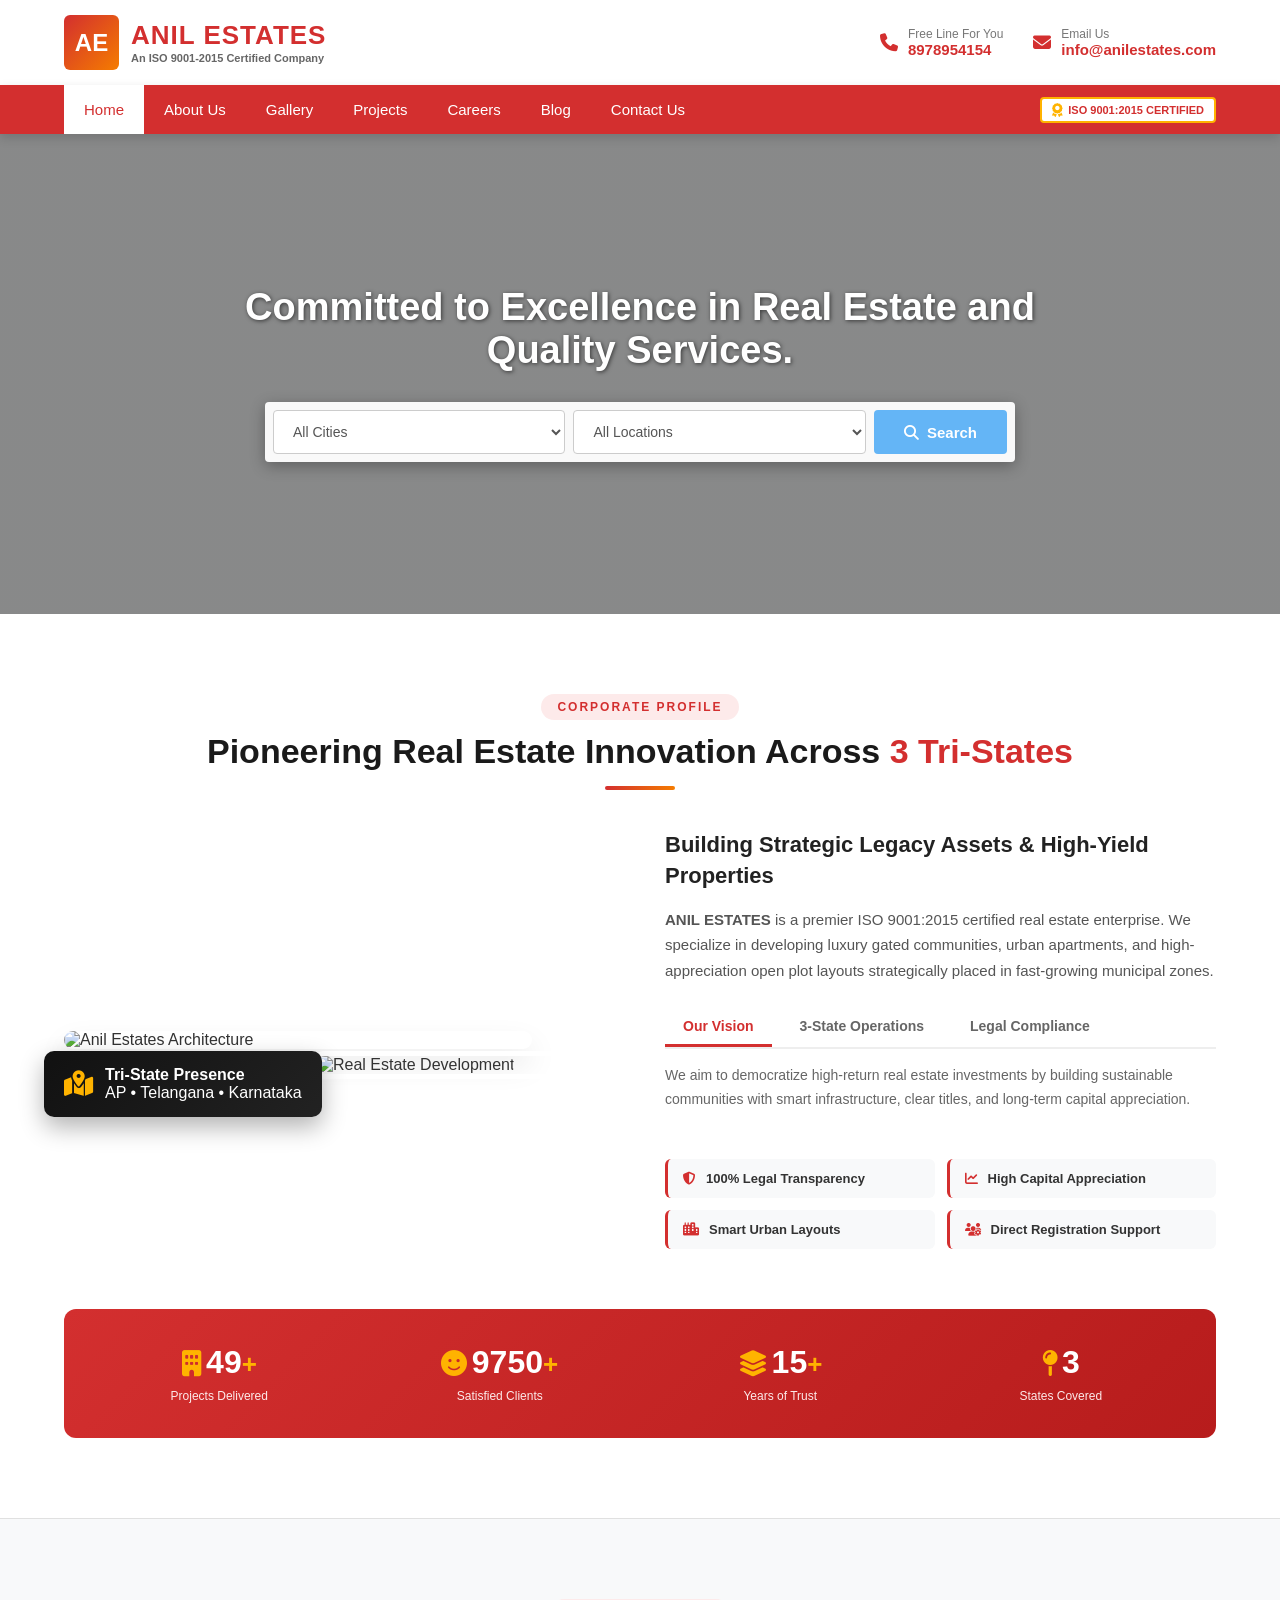
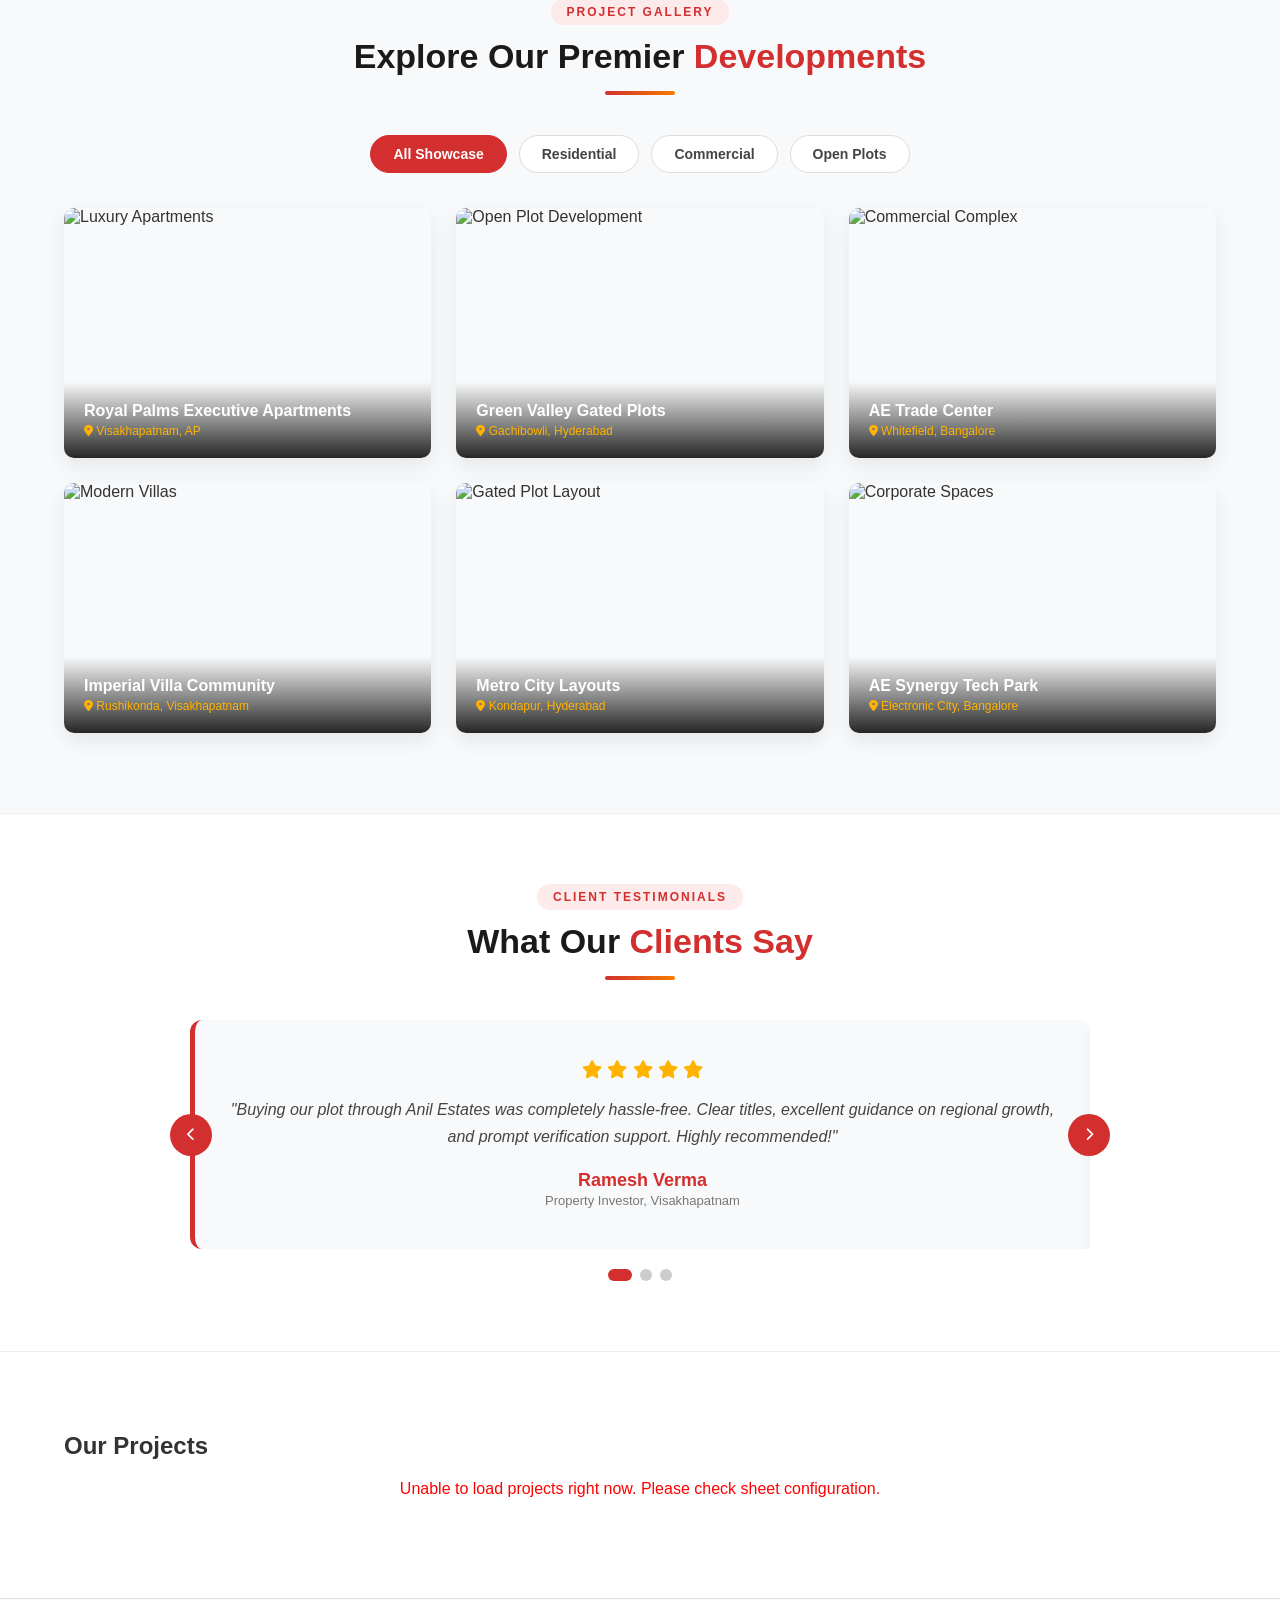
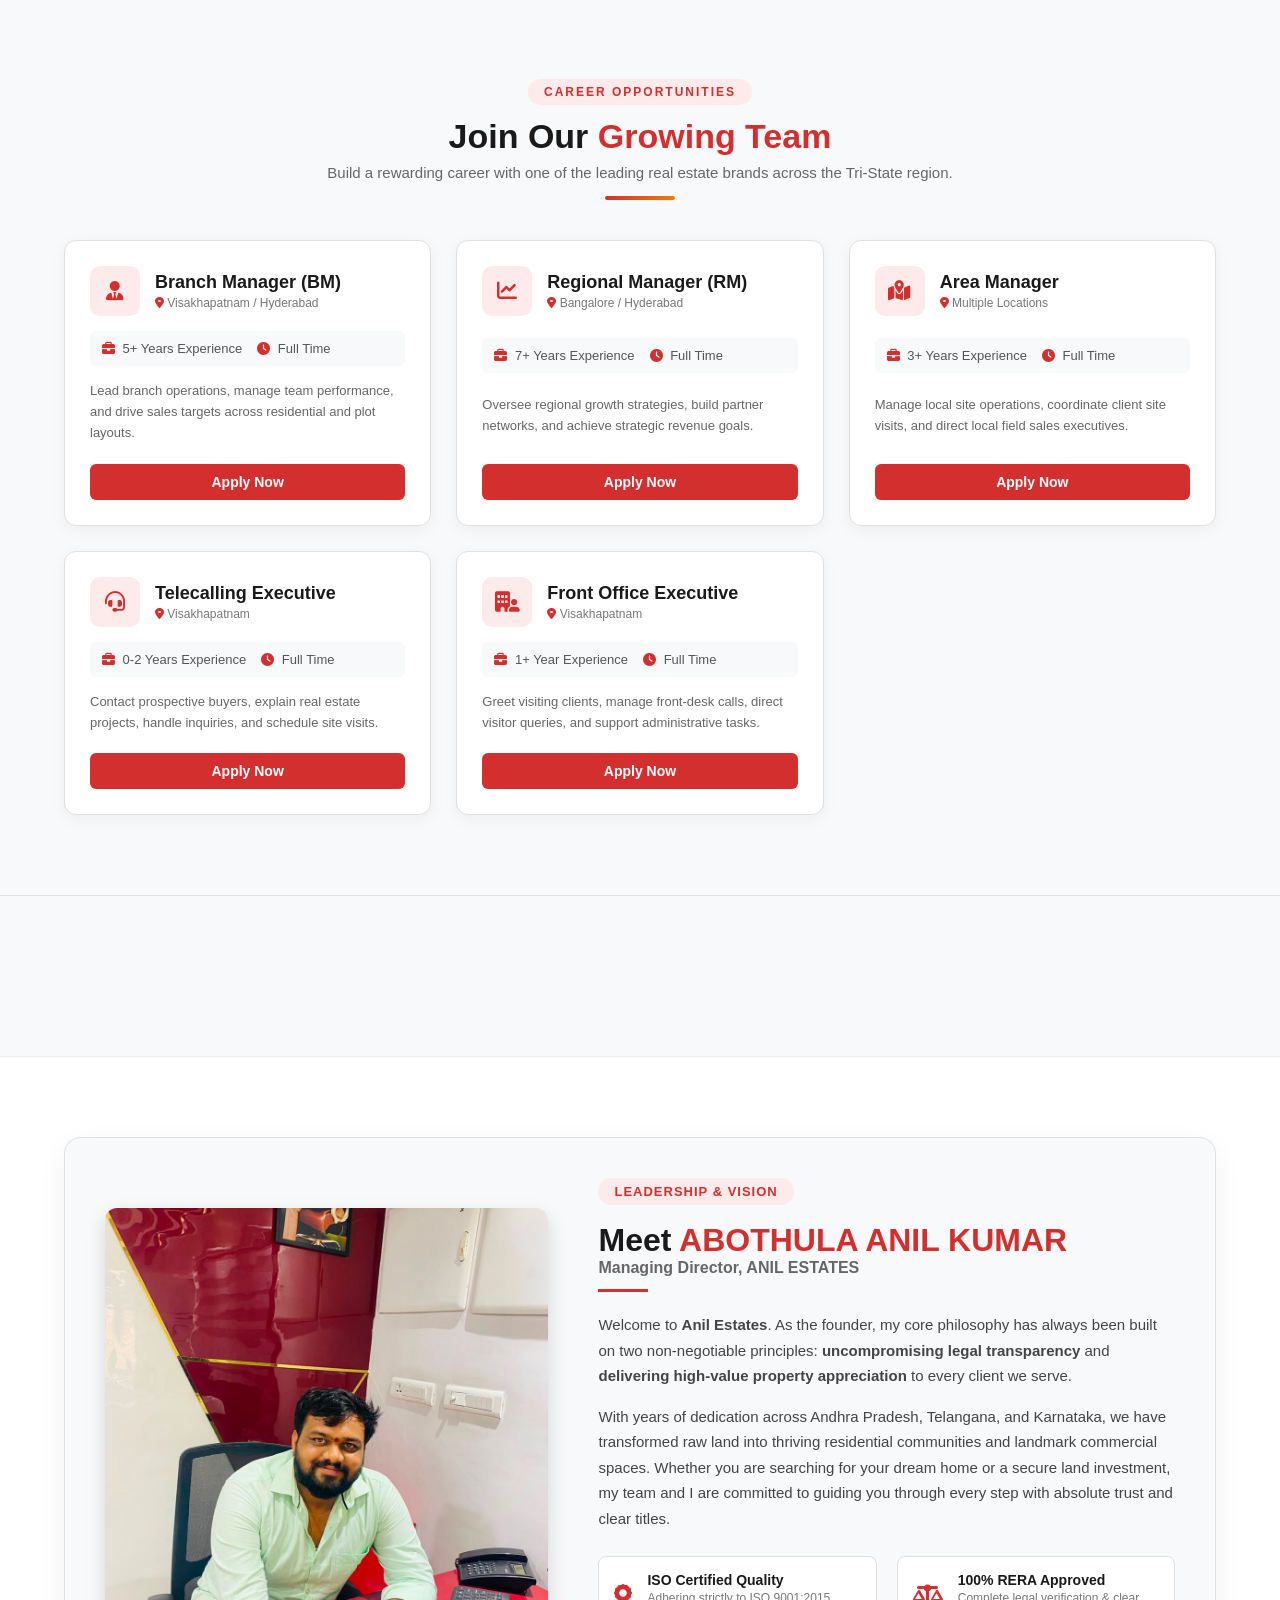
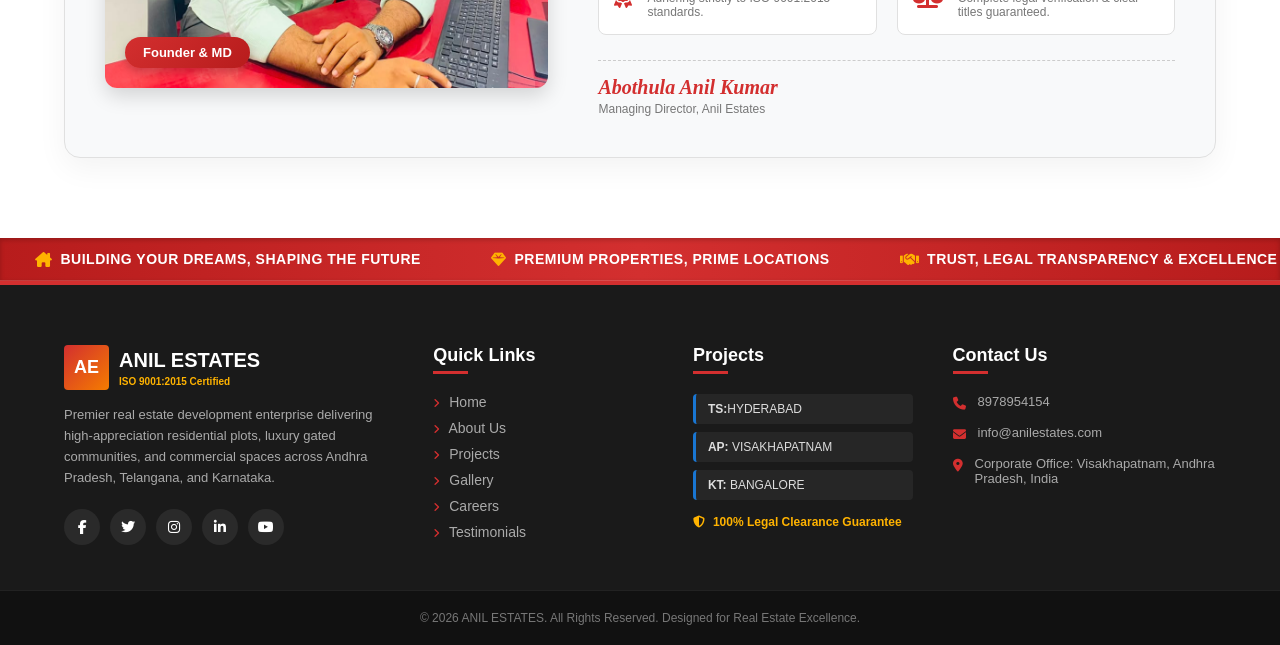
==== commit b648b41f: "Update index.html" ====
--- a/index.html
+++ b/index.html
@@ -637,42 +637,48 @@
     </div>
 </div>
 <!-- AUTOMATIC LEAD CAPTURE POPUP -->
-<form class="lead-form" id="leadForm">
-  <div class="form-group">
-    <i class="fa-solid fa-user"></i>
-    <input type="text" id="leadName" placeholder="Full Name *" required>
+<div id="leadModal" class="modal-overlay">
+  <div class="modal-card">
+    <button type="button" class="close-btn" id="closeLeadModal">&times;</button>
+    
+    <div class="modal-header">
+      <div class="lead-icon"><i class="fa-solid fa-house-user"></i></div>
+      <h3>Find Your Dream Property</h3>
+      <p>Get exclusive details, price lists, and free site visits from <strong>ANIL ESTATES</strong>.</p>
+    </div>
+
+    <form class="lead-form" id="leadForm">
+      <div class="form-group">
+        <i class="fa-solid fa-user"></i>
+        <input type="text" id="leadName" placeholder="Full Name *" required>
+      </div>
+
+      <div class="form-group">
+        <i class="fa-solid fa-phone"></i>
+        <input type="tel" id="leadPhone" placeholder="Mobile Number *" required>
+      </div>
+
+      <div class="form-group">
+        <i class="fa-solid fa-location-dot"></i>
+        <select id="leadLocation" required>
+          <option value="" disabled selected>Select Preferred Location *</option>
+          <option value="PM Palem">PM Palem</option>
+          <option value="Madhurawada">Madhurawada</option>
+          <option value="Gajuwaka">Gajuwaka</option>
+          <option value="MVP Colony">MVP Colony</option>
+          <option value="Seethammadhara">Seethammadhara</option>
+          <option value="Yendada">Yendada</option>
+          <option value="Pendurthi">Pendurthi</option>
+          <option value="Anakapalle">Anakapalle</option>
+          <option value="Bheemunipatnam (Bheemili)">Bheemunipatnam (Bheemili)</option>
+          <option value="Dwaraka Nagar">Dwaraka Nagar</option>
+          <option value="Other Area">Other Area</option>
+        </select>
+      </div>
+
+      <button type="submit" class="submit-btn" id="leadSubmitBtn">Get Free Callback</button>
+    </form>
   </div>
-
-  <div class="form-group">
-    <i class="fa-solid fa-phone"></i>
-    <input type="tel" id="leadPhone" placeholder="Mobile Number *" required>
-  </div>
-
-  <!-- YOUR UPDATED VIZAG LOCATION DROPDOWN -->
-  <div class="form-group">
-    <i class="fa-solid fa-location-dot"></i>
-    <select id="leadLocation" required style="width: 100%; padding: 10px; border-radius: 5px; border: 1px solid #ccc;">
-      <option value="" disabled selected>Select Preferred Location *</option>
-      <option value="PM Palem">PM Palem</option>
-      <option value="Madhurawada">Madhurawada</option>
-      <option value="Gajuwaka">Gajuwaka</option>
-      <option value="MVP Colony">MVP Colony</option>
-      <option value="Seethammadhara">Seethammadhara</option>
-      <option value="Yendada">Yendada</option>
-      <option value="Pendurthi">Pendurthi</option>
-      <option value="Anakapalle">Anakapalle</option>
-      <option value="Bheemunipatnam (Bheemili)">Bheemunipatnam (Bheemili)</option>
-      <option value="Dwaraka Nagar">Dwaraka Nagar</option>
-      <option value="Other Area">Other Area</option>
-    </select>
-  </div>
-
-  <button type="submit" class="submit-btn" id="leadSubmitBtn">Get Free Callback</button>
-</form>
-    </div>
-</div>
-<div id="projects-container" style="display: flex; flex-wrap: wrap; justify-content: center; gap: 20px; padding: 20px 0;">
-  <p>Loading projects...</p>
 </div>
 <script>
   document.getElementById("leadForm").addEventListener("submit", function (e) {
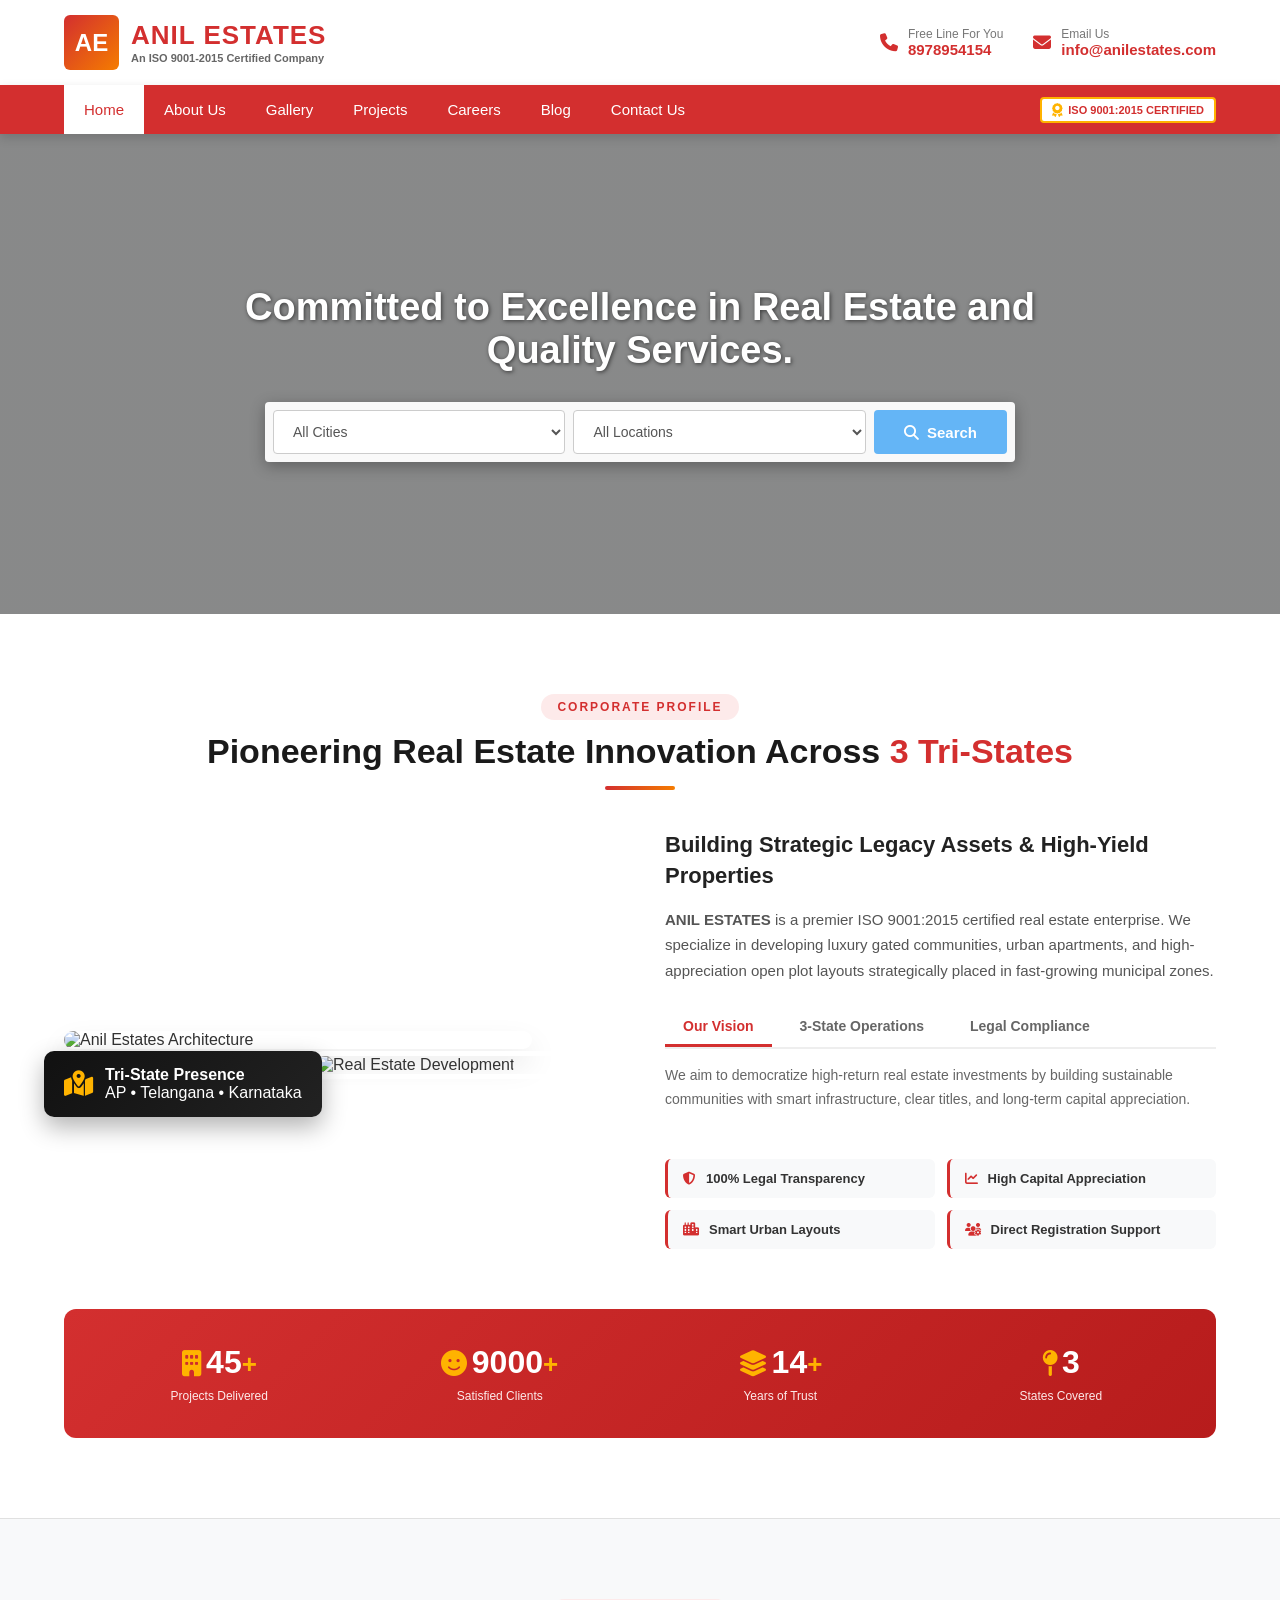
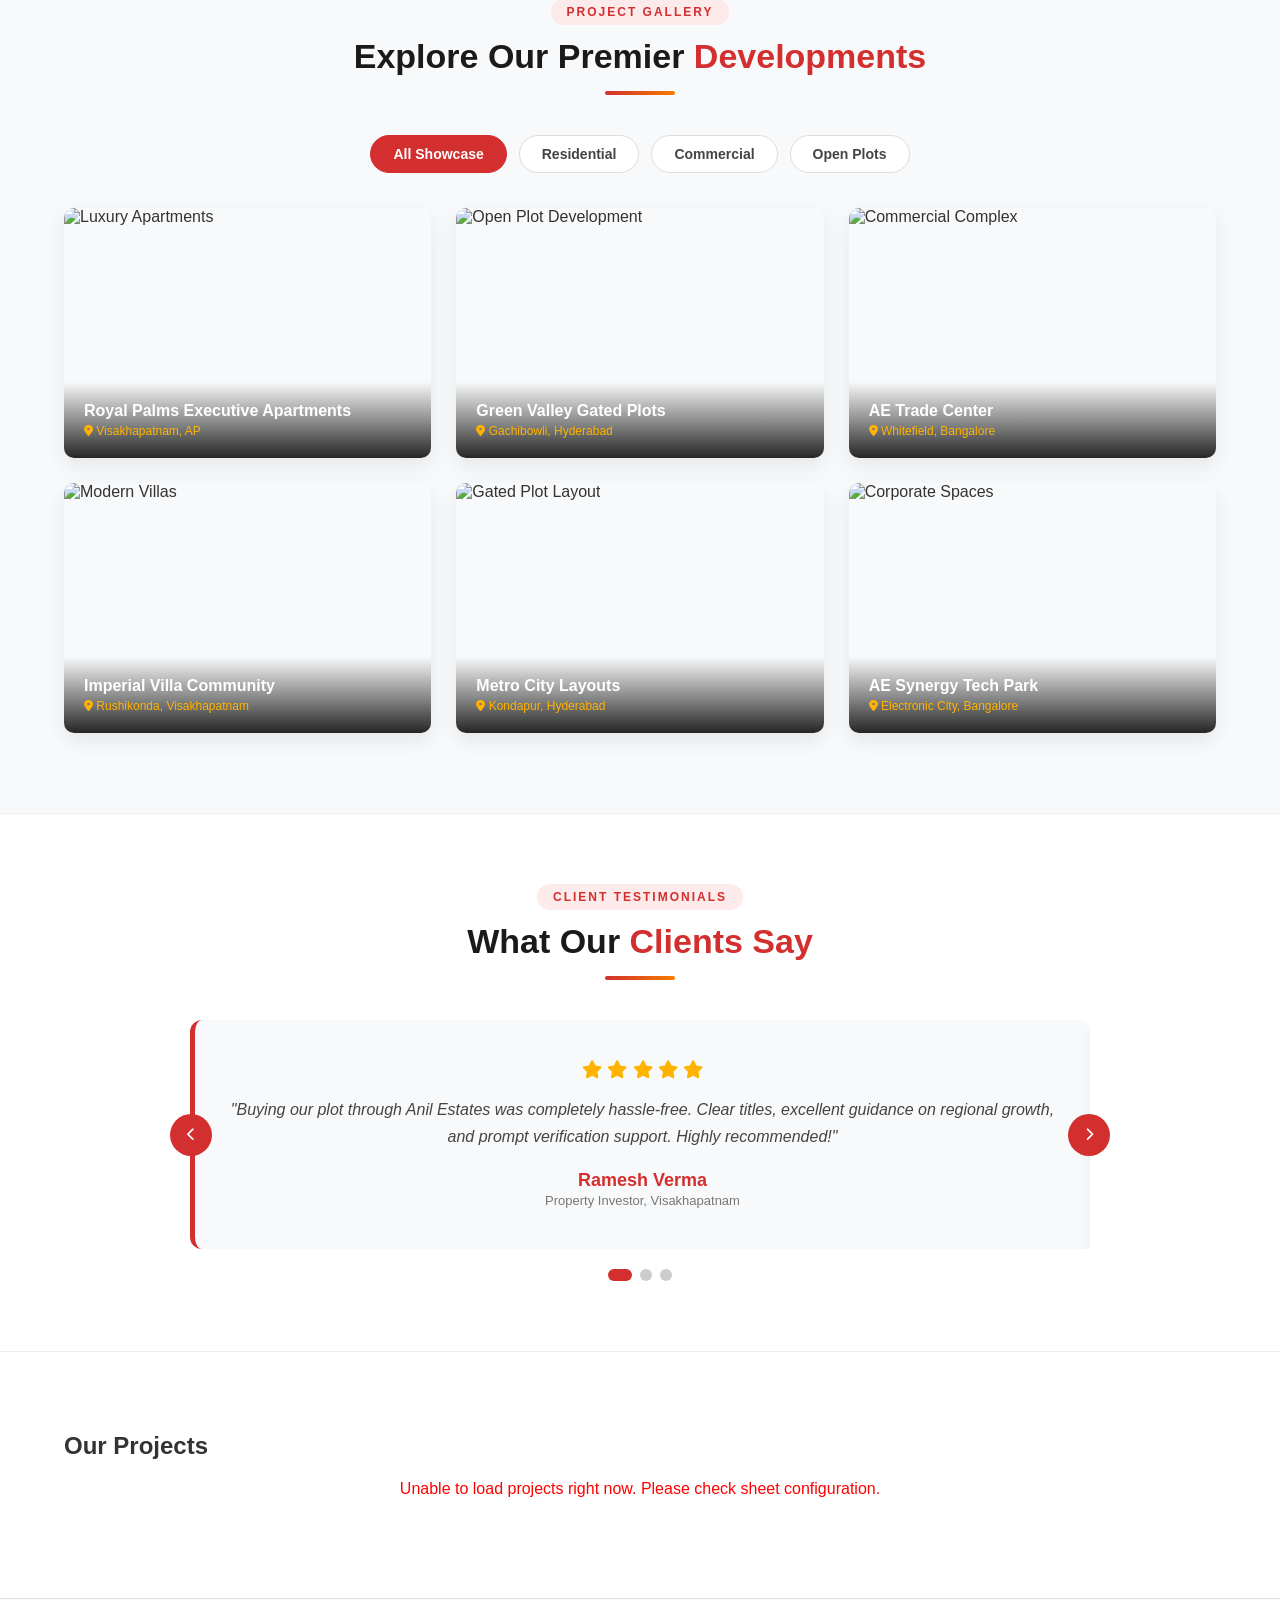
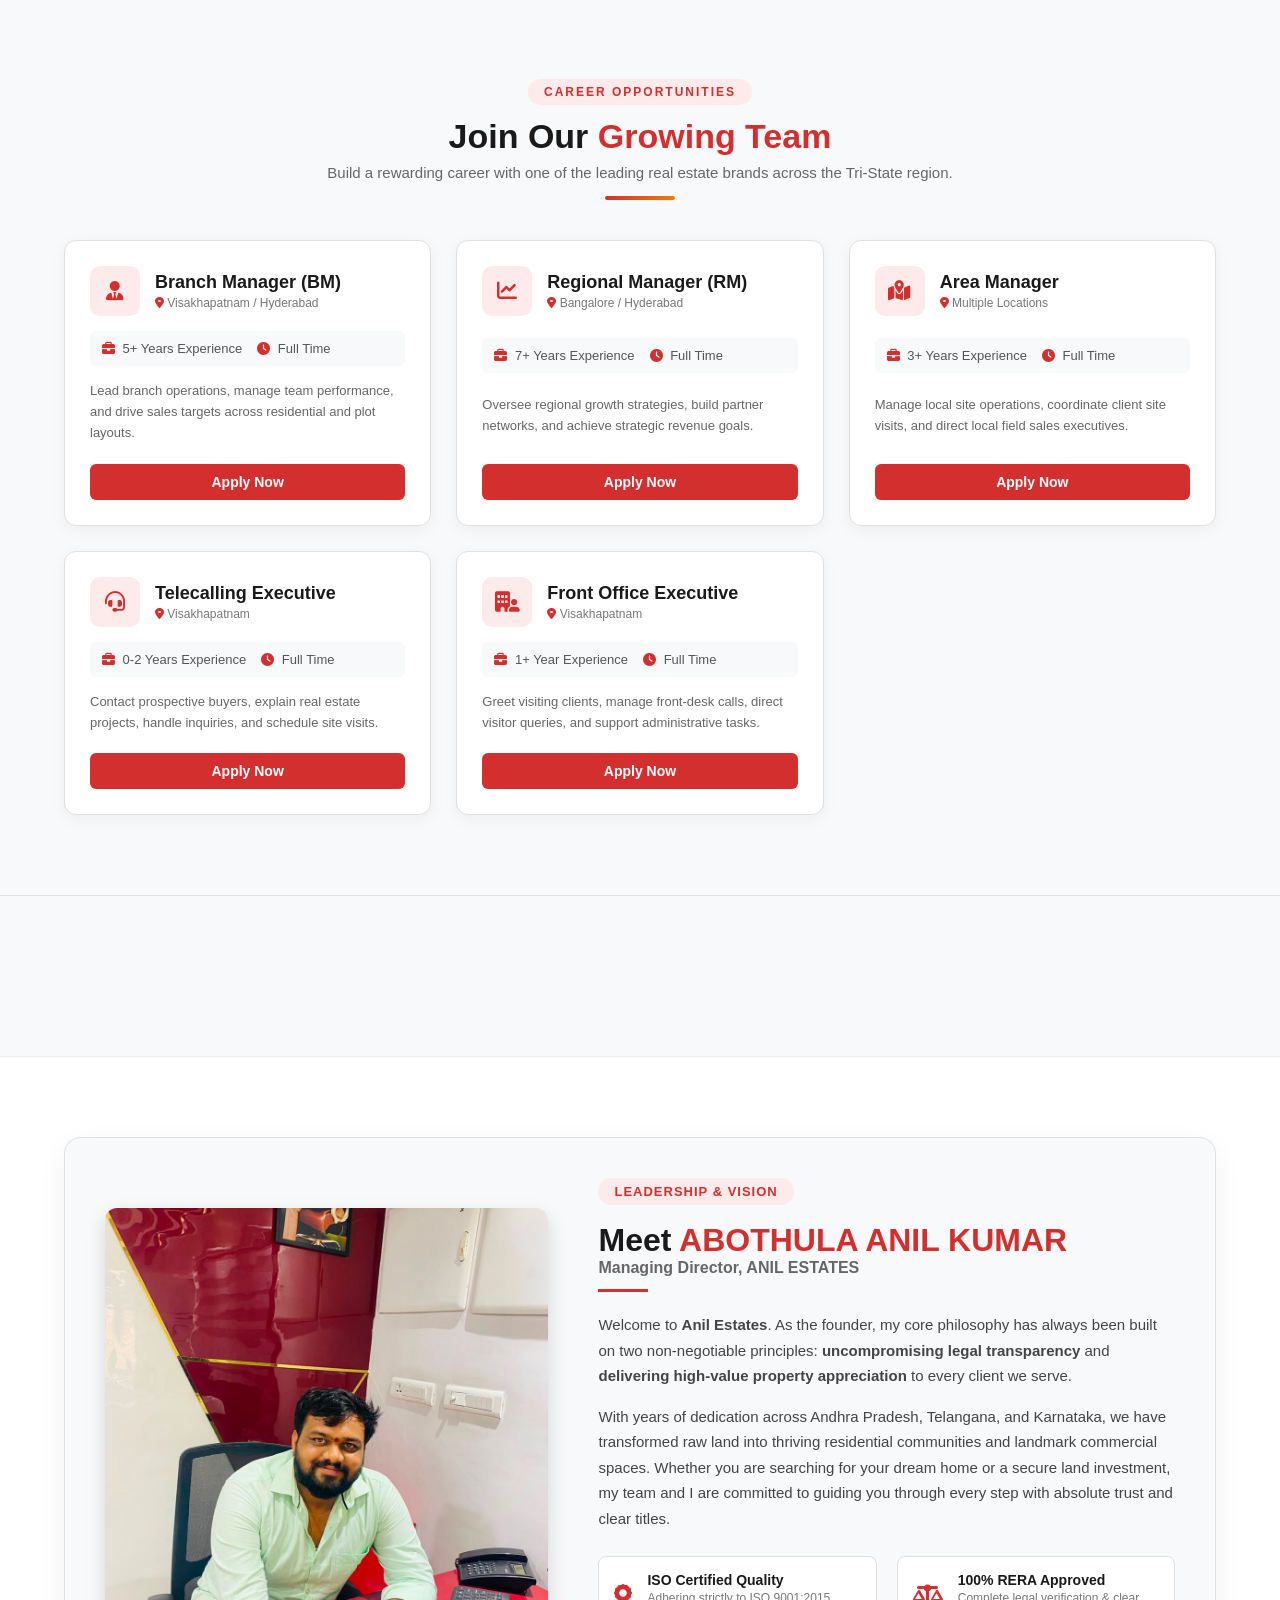
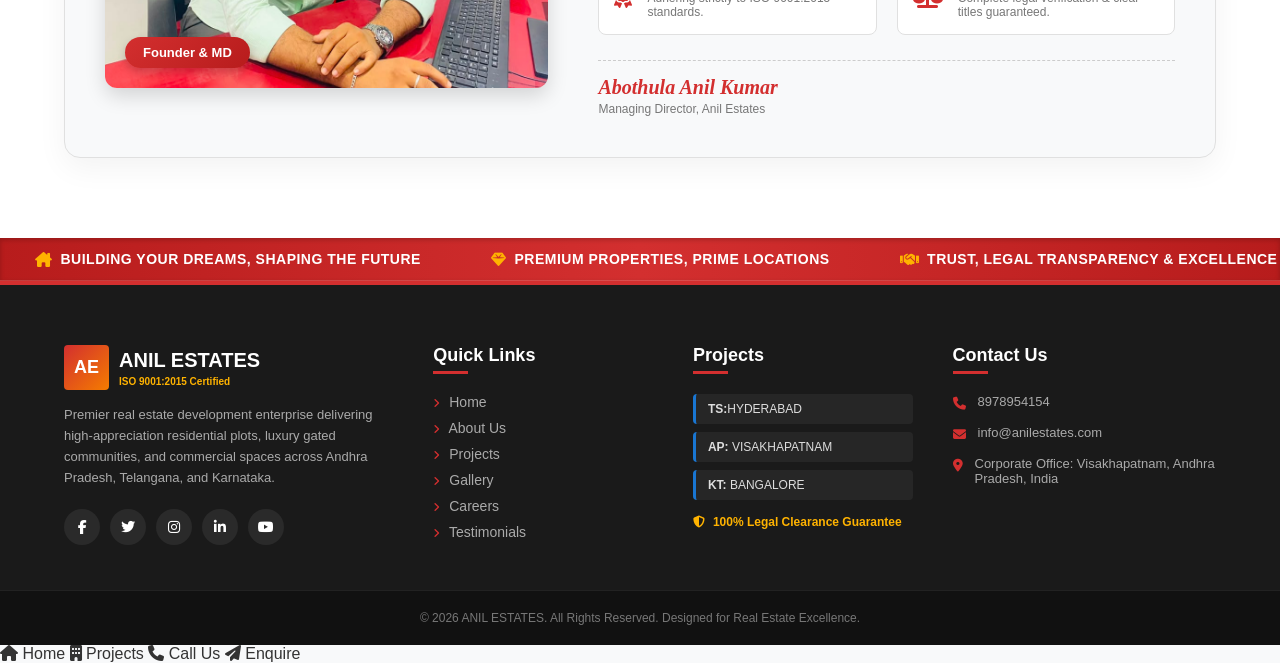
==== commit e46e6394: "Update index.html" ====
--- a/index.html
+++ b/index.html
@@ -1,8 +1,11 @@
 <!DOCTYPE html>
 <html lang="en">
 <head>
-    <meta charset="UTF-8">
-    <meta name="viewport" content="width=device-width, initial-scale=1.0">
+<meta charset="UTF-8">
+<meta name="viewport" content="width=device-width, initial-scale=1.0, maximum-scale=1.0, user-scalable=no">
+<meta name="apple-mobile-web-app-capable" content="yes">
+<meta name="apple-mobile-web-app-status-bar-style" content="black-translucent">
+<meta name="theme-color" content="#d32f2f">
     <title>ANIL ESTATES - Real Estate Solutions</title>
 
     <!-- Font Awesome Icons -->
@@ -769,5 +772,24 @@
       }
     });
 </script>
+    <!-- APP BOTTOM NAVIGATION BAR -->
+<div class="mobile-bottom-nav">
+  <a href="#home" class="nav-item active">
+    <i class="fa-solid fa-house"></i>
+    <span>Home</span>
+  </a>
+  <a href="#projects" class="nav-item">
+    <i class="fa-solid fa-building"></i>
+    <span>Projects</span>
+  </a>
+  <a href="tel:8978954154" class="nav-item call-btn">
+    <i class="fa-solid fa-phone"></i>
+    <span>Call Us</span>
+  </a>
+  <a href="#leadModal" onclick="document.getElementById('leadModal').style.display='flex'" class="nav-item highlight">
+    <i class="fa-solid fa-paper-plane"></i>
+    <span>Enquire</span>
+  </a>
+</div>
 </body>
 </html>
--- a/style.css
+++ b/style.css
@@ -1649,4 +1649,157 @@
 
 .submit-lead-btn:hover {
     opacity: 0.9;
-}+}
+/* Popup Modal Overlay */
+.modal-overlay {
+  position: fixed;
+  top: 0;
+  left: 0;
+  width: 100vw;
+  height: 100vh;
+  background: rgba(0, 0, 0, 0.65); /* Dark dim background */
+  display: flex;
+  align-items: center;
+  justify-content: center;
+  z-index: 99999; /* Forces popup to float on top of everything */
+}
+
+/* Modal Card Container */
+.modal-card {
+  background: #ffffff;
+  width: 90%;
+  max-width: 440px;
+  padding: 30px 25px;
+  border-radius: 16px;
+  box-shadow: 0 10px 30px rgba(0, 0, 0, 0.3);
+  position: relative;
+  text-align: center;
+  box-sizing: border-box;
+}
+
+/* Close Button */
+.close-btn {
+  position: absolute;
+  top: 12px;
+  right: 18px;
+  background: none;
+  border: none;
+  font-size: 24px;
+  cursor: pointer;
+  color: #666;
+}
+
+/* Form Styles */
+.modal-header h3 {
+  margin: 10px 0 5px 0;
+  font-size: 1.4rem;
+  color: #222;
+}
+
+.modal-header p {
+  font-size: 0.85rem;
+  color: #666;
+  margin-bottom: 20px;
+}
+
+.form-group {
+  position: relative;
+  margin-bottom: 15px;
+}
+
+.form-group i {
+  position: absolute;
+  left: 12px;
+  top: 50%;
+  transform: translateY(-50%);
+  color: #d32f2f;
+}
+
+.form-group input,
+.form-group select {
+  width: 100%;
+  padding: 12px 12px 12px 38px;
+  border: 1px solid #ddd;
+  border-radius: 8px;
+  font-size: 0.95rem;
+  outline: none;
+  box-sizing: border-box;
+}
+
+.submit-btn {
+  width: 100%;
+  padding: 12px;
+  background: #d32f2f;
+  color: #fff;
+  border: none;
+  border-radius: 8px;
+  font-size: 1rem;
+  font-weight: bold;
+  cursor: pointer;
+  margin-top: 10px;
+}
+
+.submit-btn:hover {
+  background: #b71c1c;
+}
+
+/* ==========================================
+   MOBILE & TABLET RESPONSIVE STYLES
+   ========================================== */
+
+@media screen and (max-width: 768px) {
+  /* Prevent horizontal scrolling/overflow */
+  html, body {
+    overflow-x: hidden;
+    width: 100%;
+  }
+
+  /* Make containers fit mobile screens smoothly */
+  .container, section, #projects-container {
+    width: 100% !important;
+    padding-left: 15px !important;
+    padding-right: 15px !important;
+    box-sizing: border-box !important;
+  }
+
+  /* Stack project cards vertically & center them */
+  #projects-container {
+    display: flex !important;
+    flex-direction: column !important;
+    align-items: center !important;
+    gap: 20px !important;
+  }
+
+  /* Full-width property cards for crisp mobile viewing */
+  #projects-container > div {
+    width: 100% !important;
+    max-width: 350px !important;
+    margin: 0 auto !important;
+    box-shadow: 0 4px 12px rgba(0,0,0,0.08) !important;
+  }
+
+  /* Ensure card images adapt without clipping */
+  #projects-container img {
+    width: 100% !important;
+    height: 200px !important;
+    object-fit: contain !important;
+    background: #f8f9fa;
+  }
+
+  /* Adjust Pop-up Modal sizing for mobile screens */
+  .modal-card {
+    width: 92% !important;
+    padding: 20px 15px !important;
+    border-radius: 12px !important;
+  }
+
+  .modal-header h3 {
+    font-size: 1.2rem !important;
+  }
+
+  .form-group input, 
+  .form-group select {
+    font-size: 16px !important; /* Prevents auto-zoom on iOS safari */
+    padding: 10px 10px 10px 35px !important;
+  }
+}
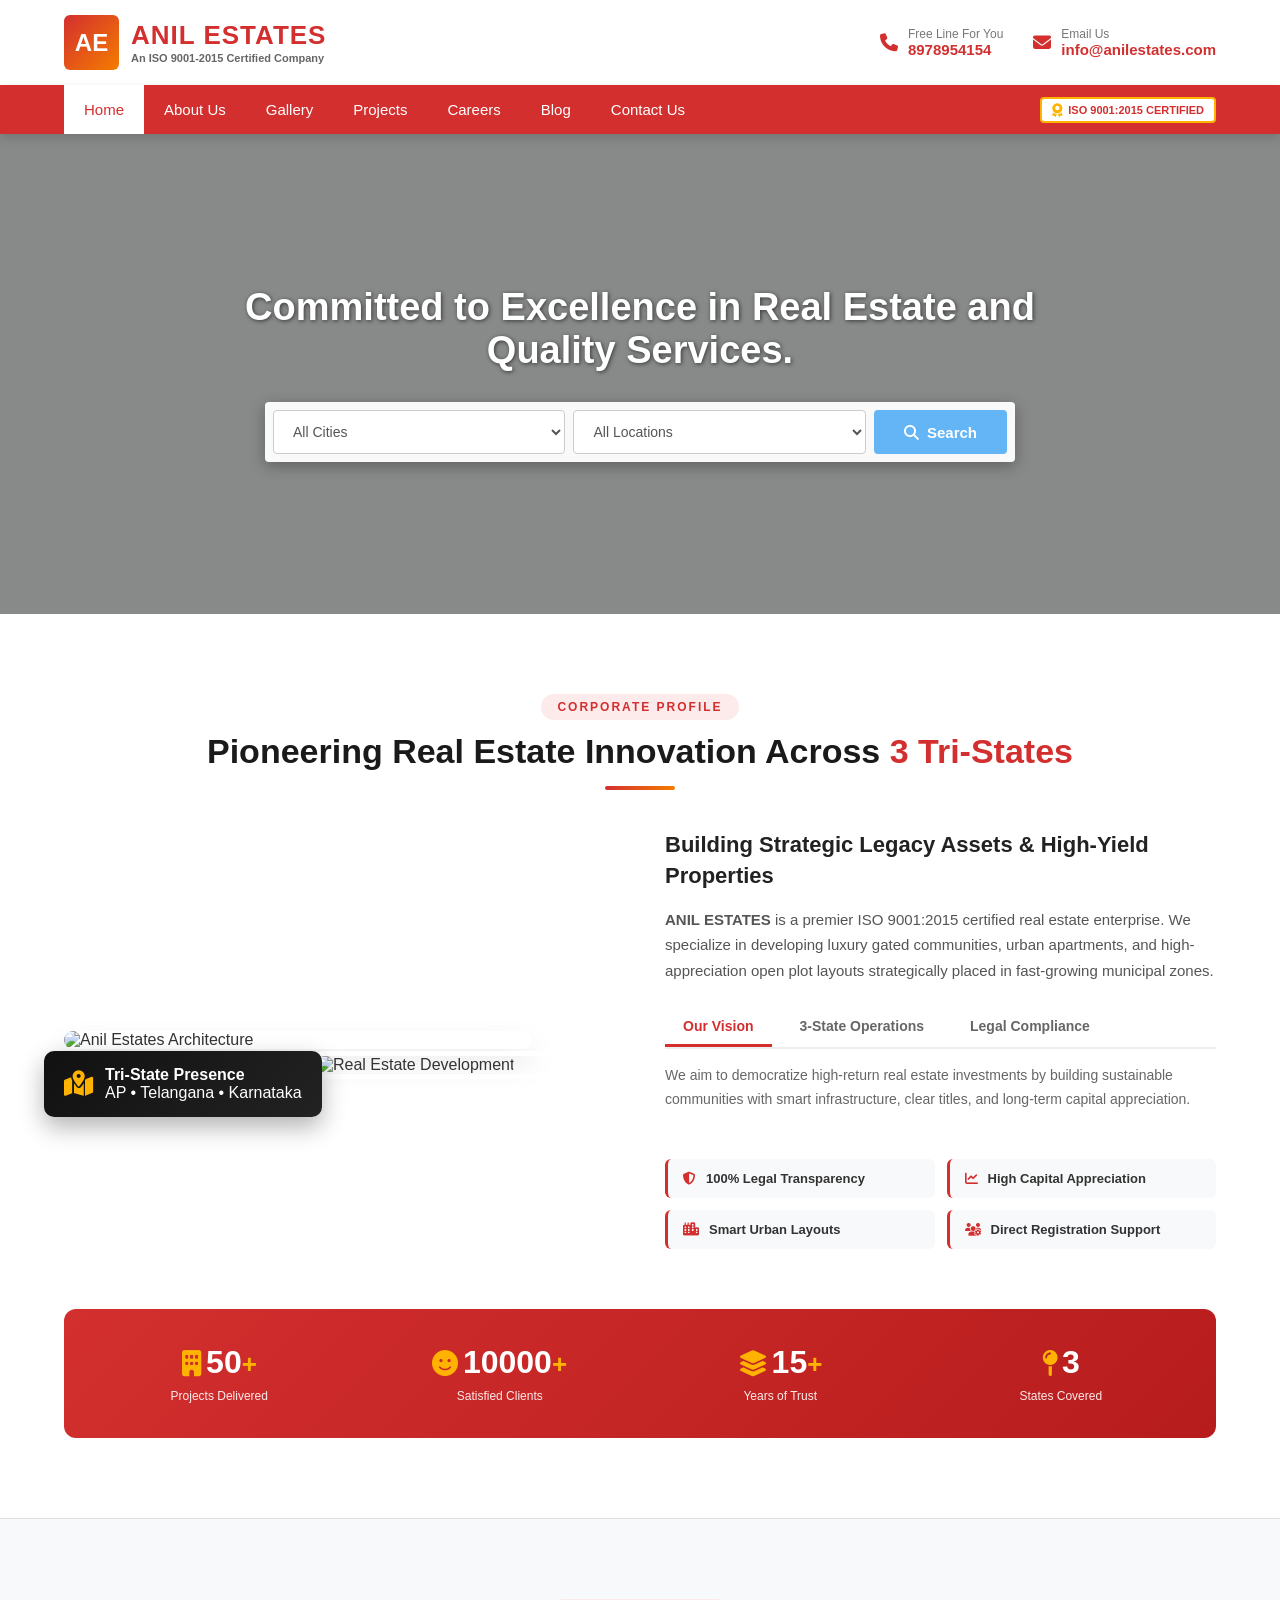
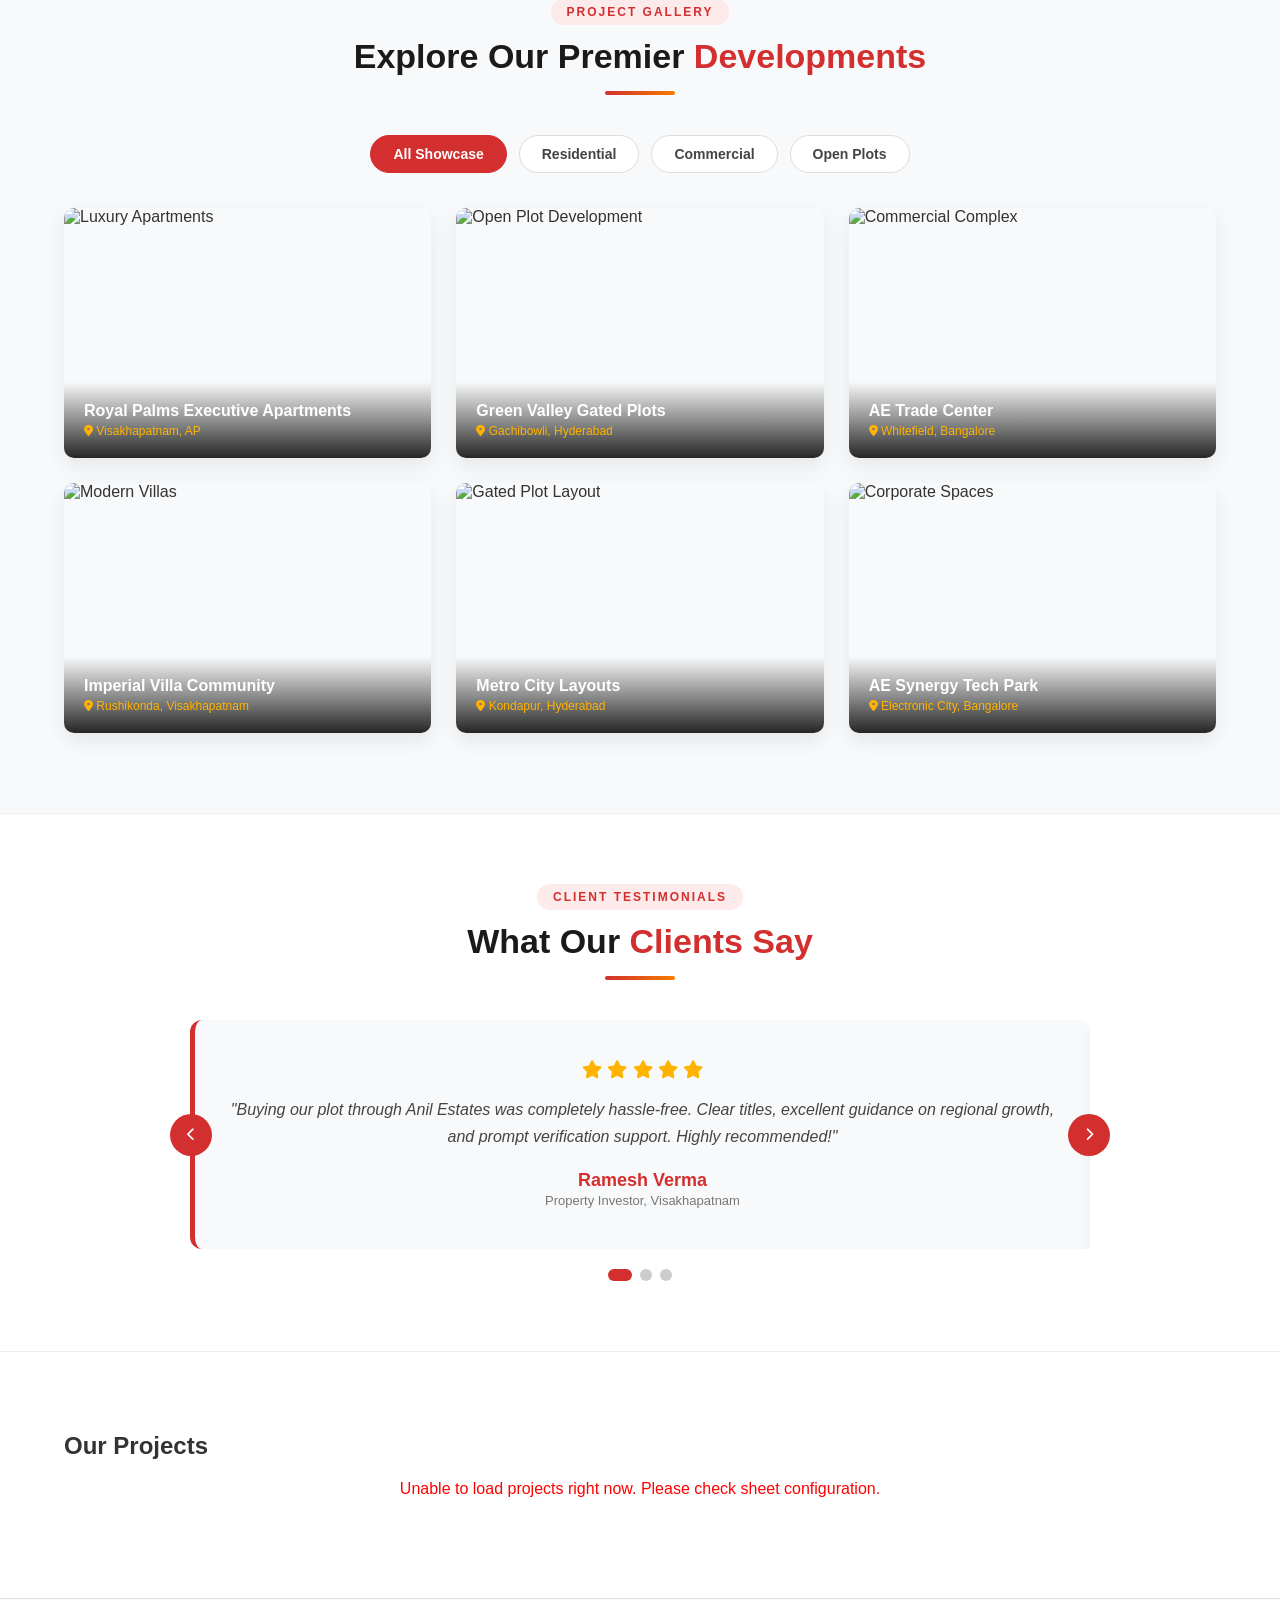
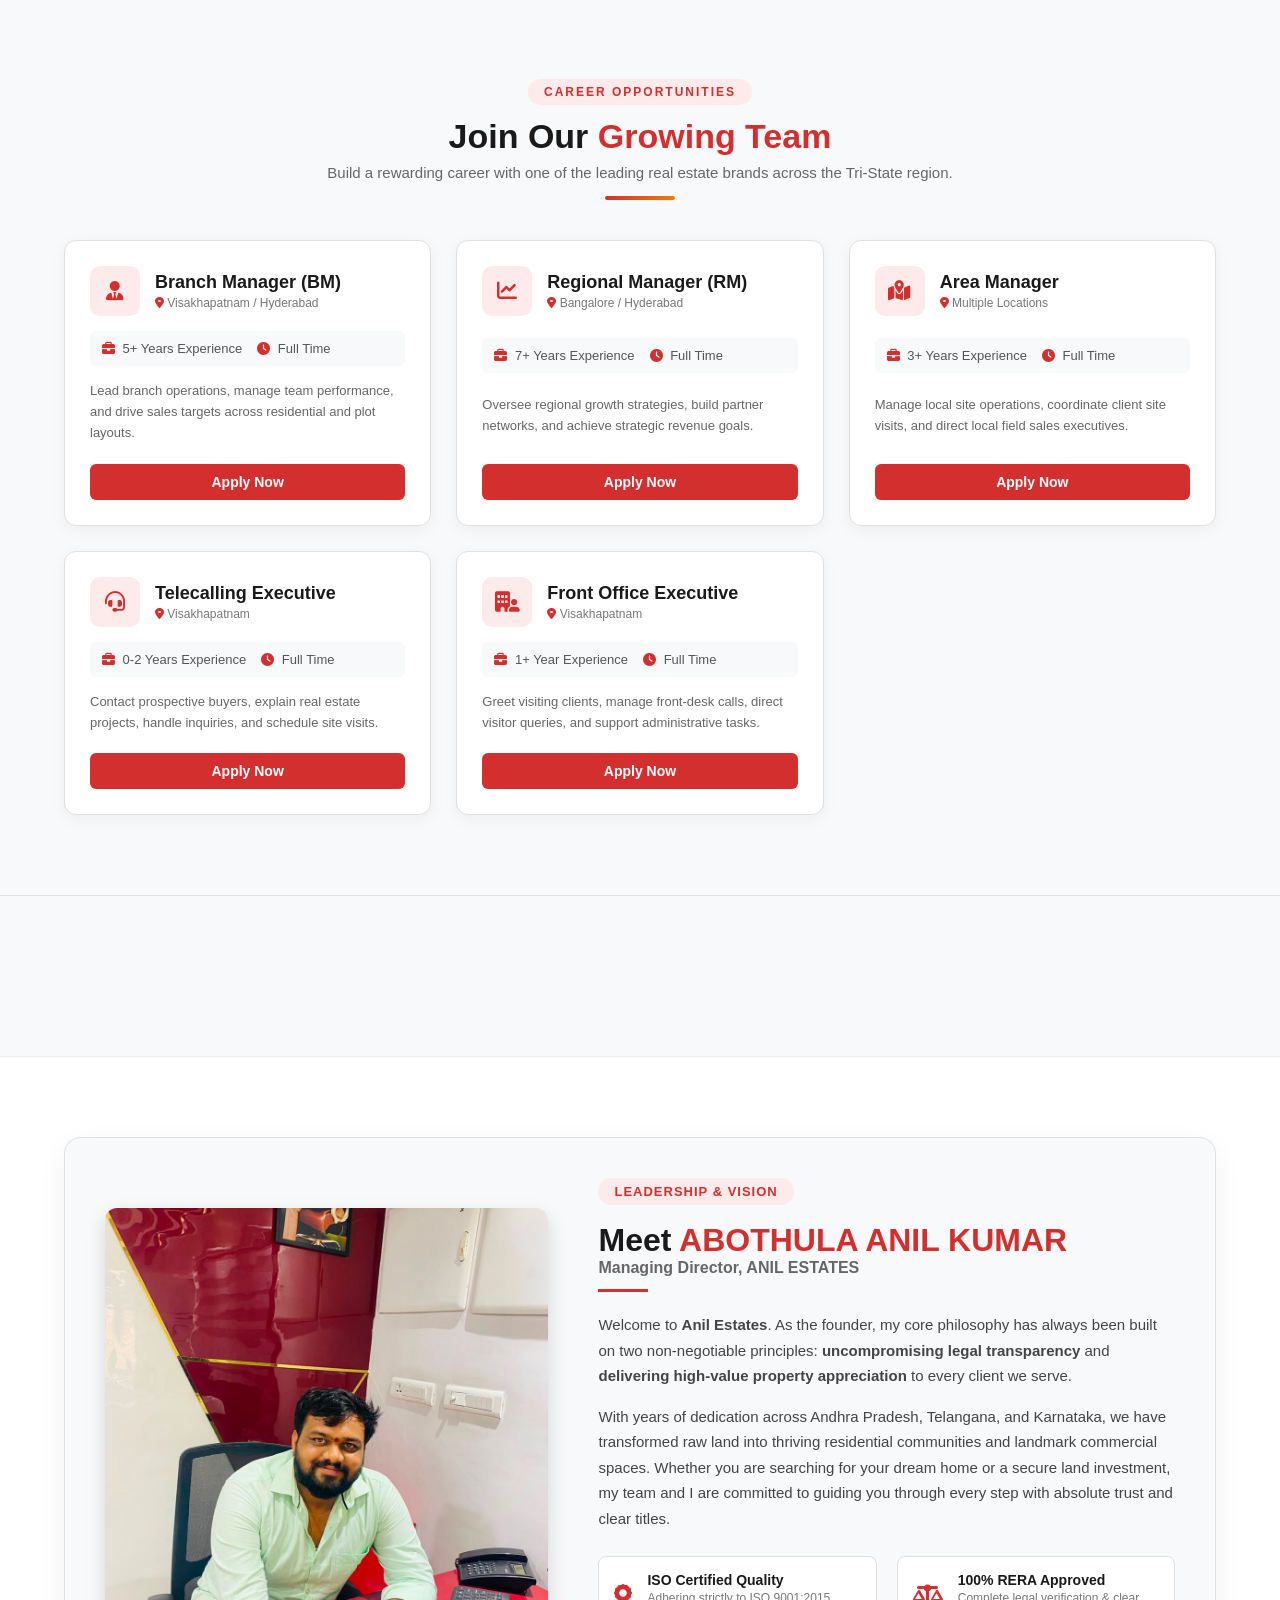
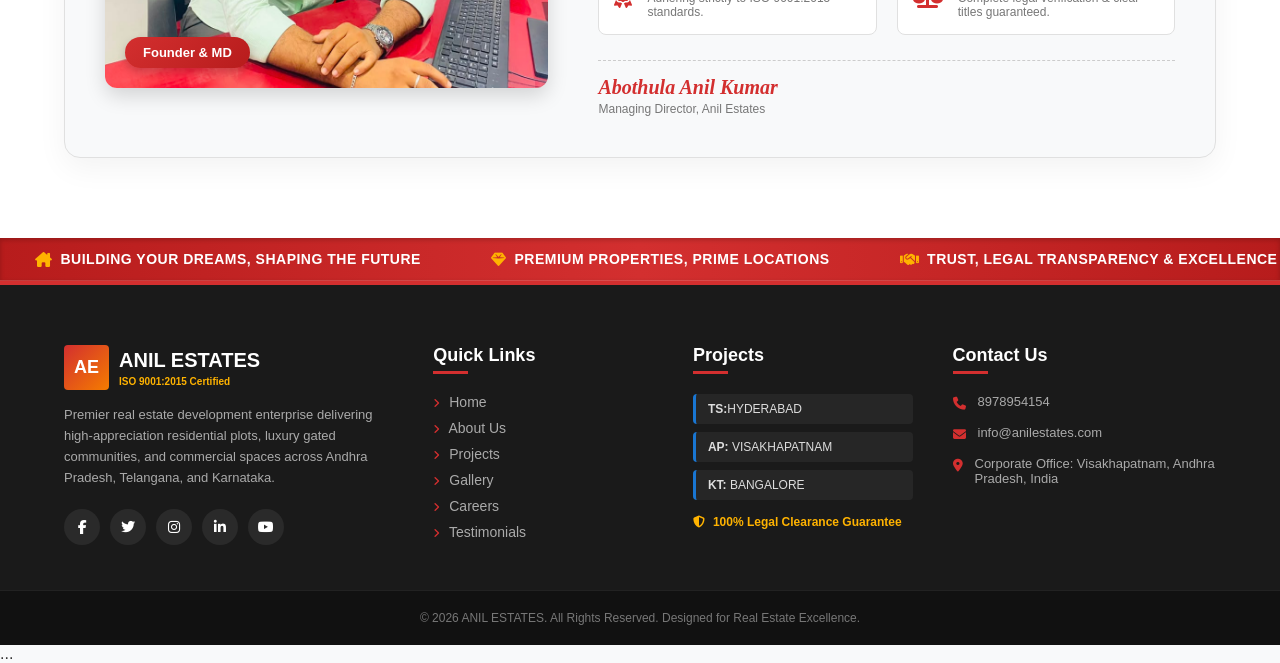
==== commit a5c10da5: "Update index.html" ====
--- a/index.html
+++ b/index.html
@@ -528,7 +528,7 @@
 
     </div>
 </section>
-    <script src="script.js"></script>
+    
 <!-- FOOTER SECTION -->
  <!-- FOOTER SLOGAN SCROLLER -->
 <div class="footer-slogan-ticker">
@@ -791,5 +791,9 @@
     <span>Enquire</span>
   </a>
 </div>
+    ...
+  <!-- Your Footer & Modals -->
+  
+  <script src="script.js"></script>
 </body>
 </html>
--- a/style.css
+++ b/style.css
@@ -1803,3 +1803,140 @@
     padding: 10px 10px 10px 35px !important;
   }
 }
+/* ==========================================
+   APP-LIKE MOBILE UX ENHANCEMENTS
+   ========================================== */
+
+@media screen and (max-width: 768px) {
+  /* Prevent accidental page zooming & unwanted text highlighting */
+  body {
+    -webkit-tap-highlight-color: transparent;
+    user-select: none;
+    padding-bottom: 70px !important; /* Space for bottom bar */
+  }
+
+  /* Smooth app scrolling */
+  html {
+    scroll-behavior: smooth;
+  }
+
+  /* Hide default scrollbars for clean UI */
+  ::-webkit-scrollbar {
+    display: none;
+  }
+
+  /* App Bottom Navigation Bar */
+  .mobile-bottom-nav {
+    display: flex;
+    position: fixed;
+    bottom: 0;
+    left: 0;
+    width: 100%;
+    height: 60px;
+    background: #ffffff;
+    box-shadow: 0 -3px 12px rgba(0, 0, 0, 0.12);
+    z-index: 9999;
+    justify-content: space-around;
+    align-items: center;
+    border-top-left-radius: 16px;
+    border-top-right-radius: 16px;
+  }
+
+  .mobile-bottom-nav .nav-item {
+    display: flex;
+    flex-direction: column;
+    align-items: center;
+    text-decoration: none;
+    color: #666;
+    font-size: 11px;
+    font-weight: 600;
+    transition: transform 0.1s ease;
+  }
+
+  .mobile-bottom-nav .nav-item i {
+    font-size: 18px;
+    margin-bottom: 3px;
+  }
+
+  /* Active/Touch effects */
+  .mobile-bottom-nav .nav-item:active {
+    transform: scale(0.9);
+  }
+
+  .mobile-bottom-nav .nav-item.highlight i,
+  .mobile-bottom-nav .nav-item.highlight span {
+    color: #d32f2f;
+  }
+
+  /* Pull-down modal sheet style on mobile */
+  .modal-card {
+    border-radius: 20px 20px 0 0 !important;
+    position: fixed !important;
+    bottom: 0 !important;
+    width: 100% !important;
+    max-width: 100% !important;
+    animation: slideUp 0.3s ease-out;
+  }
+
+  @keyframes slideUp {
+    from { transform: translateY(100%); }
+    to { transform: translateY(0); }
+  }
+}
+
+/* Hide navigation bar on desktop screens */
+@media screen and (min-width: 769px) {
+  .mobile-bottom-nav {
+    display: none !important;
+  }
+}
+.whatsapp-card-btn {
+  display: inline-flex;
+  align-items: center;
+  justify-content: center;
+  gap: 8px;
+  width: 100%;
+  padding: 10px 15px;
+  background-color: #25d366;
+  color: #ffffff !important;
+  font-weight: bold;
+  font-size: 0.95rem;
+  border-radius: 8px;
+  text-decoration: none;
+  margin-top: 10px;
+  box-sizing: border-box;
+  transition: background-color 0.2s ease;
+}
+
+.whatsapp-card-btn:hover {
+  background-color: #1ebc57;
+}
+
+.whatsapp-card-btn i {
+  font-size: 1.2rem;
+}
+/* WhatsApp Button inside Card */
+.wa-btn {
+  display: flex !important;
+  align-items: center;
+  justify-content: center;
+  gap: 8px;
+  background-color: #25d366;
+  color: #ffffff !important;
+  text-decoration: none;
+  font-weight: bold;
+  padding: 10px;
+  border-radius: 6px;
+  margin-top: 12px;
+  text-align: center;
+  font-size: 0.9rem;
+  transition: background 0.2s ease-in-out;
+}
+
+.wa-btn:hover {
+  background-color: #1ebc57;
+}
+
+.wa-btn i {
+  font-size: 1.2rem;
+}
